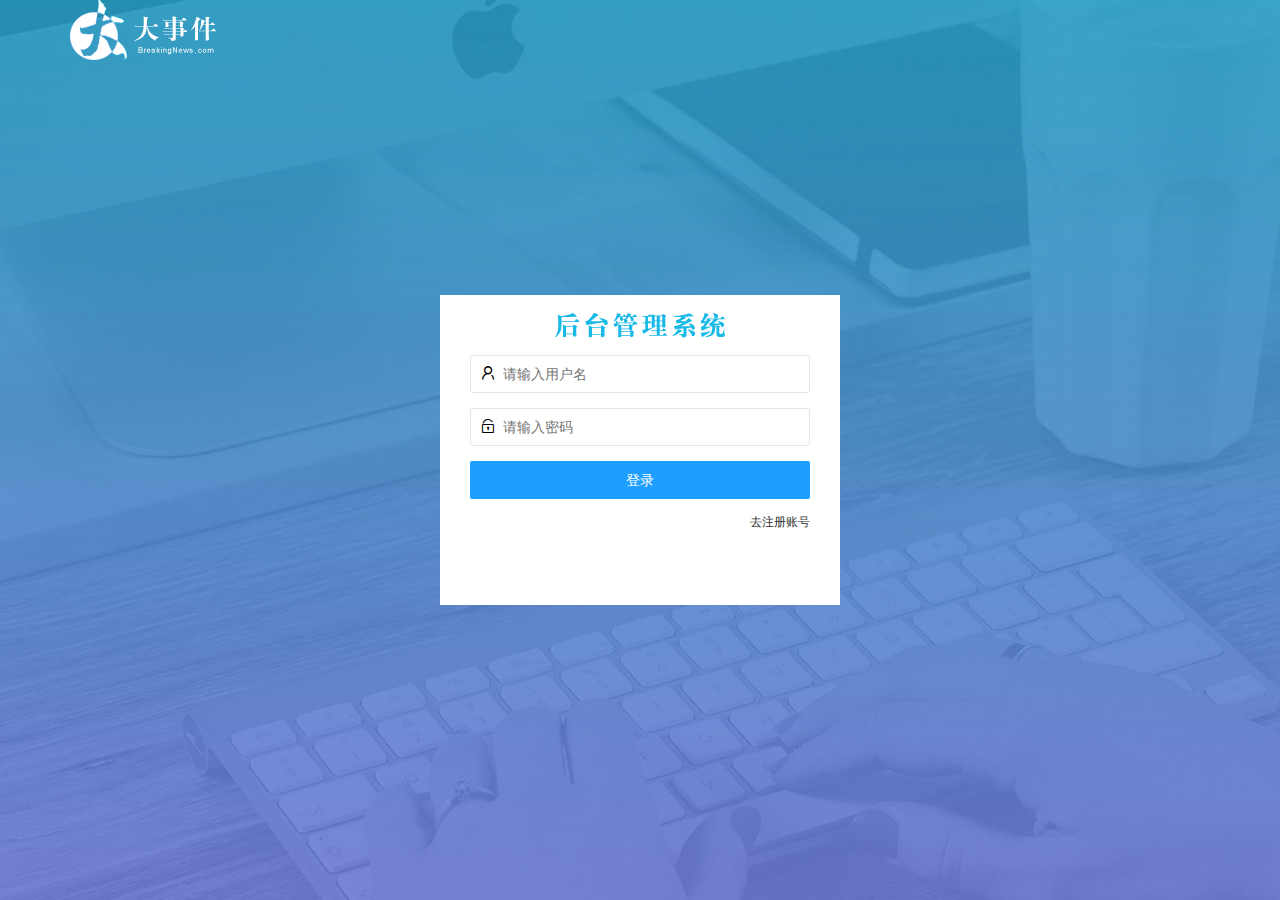
==== login.html @ 7cc97475 "初始化页面" ====
<!DOCTYPE html>
<html lang="en">

<head>
    <meta charset="UTF-8" />
    <meta name="viewport" content="width=device-width, initial-scale=1.0" />
    <title>大事件-登录/注册</title>
    <!-- 导入 LayUI 的样式 -->
    <link rel="stylesheet" href="/assets/lib/layui/css/layui.css" />
    <!-- 导入自己的样式表 -->
    <link rel="stylesheet" href="/assets/css/login.css" />
</head>

<body>
    <!-- 头部的 Logo 区域 -->
    <div class="layui-main">
        <img src="/assets/images/logo.png" alt="" />
    </div>

    <!-- 登录注册区域 -->
    <div class="loginAndRegBox">
        <div class="title-box"></div>
        <!-- 登录的div -->
        <div class="login-box">
            <!-- 登录的表单 -->
            <form class="layui-form" id="form_login">
                <!-- 用户名 -->
                <div class="layui-form-item">
                    <i class="layui-icon layui-icon-username"></i>
                    <input type="text" name="username" required lay-verify="required" placeholder="请输入用户名"
                        autocomplete="off" class="layui-input" />
                </div>
                <!-- 密码 -->
                <div class="layui-form-item">
                    <i class="layui-icon layui-icon-password"></i>
                    <input type="password" name="password" required lay-verify="required|pwd" placeholder="请输入密码"
                        autocomplete="off" class="layui-input" />
                </div>
                <!-- 登录按钮 -->
                <div class="layui-form-item">
                    <!-- 注意：表单提交按钮和普通按钮的区别，就是 lay-submit 属性 -->
                    <button class="layui-btn layui-btn-fluid layui-btn-normal" lay-submit>登录</button>
                </div>
                <div class="layui-form-item links">
                    <a href="javascript:;" id="link_reg">去注册账号</a>
                </div>
            </form>
        </div>
        <!-- 注册的div -->
        <div class="reg-box">
            <!-- 注册的表单 -->
            <form class="layui-form" id="form_reg">
                <!-- 用户名 -->
                <div class="layui-form-item">
                    <i class="layui-icon layui-icon-username"></i>
                    <input type="text" name="username" required lay-verify="required" placeholder="请输入用户名"
                        autocomplete="off" class="layui-input" />
                </div>
                <!-- 密码 -->
                <div class="layui-form-item">
                    <i class="layui-icon layui-icon-password"></i>
                    <input type="password" name="password" required lay-verify="required|pwd" placeholder="请输入密码"
                        autocomplete="off" class="layui-input" />
                </div>
                <!-- 密码确认框 -->
                <div class="layui-form-item">
                    <i class="layui-icon layui-icon-password"></i>
                    <input type="password" name="repassword" required lay-verify="required|pwd|repwd"
                        placeholder="再次确认密码" autocomplete="off" class="layui-input" />
                </div>
                <!-- 注册按钮 -->
                <div class="layui-form-item">
                    <!-- 注意：表单提交按钮和普通按钮的区别，就是 lay-submit 属性 -->
                    <button class="layui-btn layui-btn-fluid layui-btn-normal" lay-submit>注册</button>
                </div>
                <div class="layui-form-item links">
                    <a href="javascript:;" id="link_login">去登录</a>
                </div>
            </form>
        </div>
    </div>

    <!-- 导入 Layui 的JS文件 -->
    <script src="/assets/lib/layui/layui.all.js"></script>
    <!-- 导入 JQuery -->
    <script src="/assets/lib/jquery.js"></script>
    <!-- 导入自己封装的 baseAPI.js -->
    <script src="/assets/js/baseAPI.js"></script>
    <!-- 导入自己的 JavaScript 脚本 -->
    <script src="/assets/js/login.js"></script>
</body>

</html>
---- assets/lib/layui/css/layui.css ----
/** layui-v2.5.5 MIT License By https://www.layui.com */
 .layui-inline,img{display:inline-block;vertical-align:middle}h1,h2,h3,h4,h5,h6{font-weight:400}.layui-edge,.layui-header,.layui-inline,.layui-main{position:relative}.layui-body,.layui-edge,.layui-elip{overflow:hidden}.layui-btn,.layui-edge,.layui-inline,img{vertical-align:middle}.layui-btn,.layui-disabled,.layui-icon,.layui-unselect{-moz-user-select:none;-webkit-user-select:none;-ms-user-select:none}.layui-elip,.layui-form-checkbox span,.layui-form-pane .layui-form-label{text-overflow:ellipsis;white-space:nowrap}.layui-breadcrumb,.layui-tree-btnGroup{visibility:hidden}blockquote,body,button,dd,div,dl,dt,form,h1,h2,h3,h4,h5,h6,input,li,ol,p,pre,td,textarea,th,ul{margin:0;padding:0;-webkit-tap-highlight-color:rgba(0,0,0,0)}a:active,a:hover{outline:0}img{border:none}li{list-style:none}table{border-collapse:collapse;border-spacing:0}h4,h5,h6{font-size:100%}button,input,optgroup,option,select,textarea{font-family:inherit;font-size:inherit;font-style:inherit;font-weight:inherit;outline:0}pre{white-space:pre-wrap;white-space:-moz-pre-wrap;white-space:-pre-wrap;white-space:-o-pre-wrap;word-wrap:break-word}body{line-height:24px;font:14px Helvetica Neue,Helvetica,PingFang SC,Tahoma,Arial,sans-serif}hr{height:1px;margin:10px 0;border:0;clear:both}a{color:#333;text-decoration:none}a:hover{color:#777}a cite{font-style:normal;*cursor:pointer}.layui-border-box,.layui-border-box *{box-sizing:border-box}.layui-box,.layui-box *{box-sizing:content-box}.layui-clear{clear:both;*zoom:1}.layui-clear:after{content:'\20';clear:both;*zoom:1;display:block;height:0}.layui-inline{*display:inline;*zoom:1}.layui-edge{display:inline-block;width:0;height:0;border-width:6px;border-style:dashed;border-color:transparent}.layui-edge-top{top:-4px;border-bottom-color:#999;border-bottom-style:solid}.layui-edge-right{border-left-color:#999;border-left-style:solid}.layui-edge-bottom{top:2px;border-top-color:#999;border-top-style:solid}.layui-edge-left{border-right-color:#999;border-right-style:solid}.layui-disabled,.layui-disabled:hover{color:#d2d2d2!important;cursor:not-allowed!important}.layui-circle{border-radius:100%}.layui-show{display:block!important}.layui-hide{display:none!important}@font-face{font-family:layui-icon;src:url(../font/iconfont.eot?v=250);src:url(../font/iconfont.eot?v=250#iefix) format('embedded-opentype'),url(../font/iconfont.woff2?v=250) format('woff2'),url(../font/iconfont.woff?v=250) format('woff'),url(../font/iconfont.ttf?v=250) format('truetype'),url(../font/iconfont.svg?v=250#layui-icon) format('svg')}.layui-icon{font-family:layui-icon!important;font-size:16px;font-style:normal;-webkit-font-smoothing:antialiased;-moz-osx-font-smoothing:grayscale}.layui-icon-reply-fill:before{content:"\e611"}.layui-icon-set-fill:before{content:"\e614"}.layui-icon-menu-fill:before{content:"\e60f"}.layui-icon-search:before{content:"\e615"}.layui-icon-share:before{content:"\e641"}.layui-icon-set-sm:before{content:"\e620"}.layui-icon-engine:before{content:"\e628"}.layui-icon-close:before{content:"\1006"}.layui-icon-close-fill:before{content:"\1007"}.layui-icon-chart-screen:before{content:"\e629"}.layui-icon-star:before{content:"\e600"}.layui-icon-circle-dot:before{content:"\e617"}.layui-icon-chat:before{content:"\e606"}.layui-icon-release:before{content:"\e609"}.layui-icon-list:before{content:"\e60a"}.layui-icon-chart:before{content:"\e62c"}.layui-icon-ok-circle:before{content:"\1005"}.layui-icon-layim-theme:before{content:"\e61b"}.layui-icon-table:before{content:"\e62d"}.layui-icon-right:before{content:"\e602"}.layui-icon-left:before{content:"\e603"}.layui-icon-cart-simple:before{content:"\e698"}.layui-icon-face-cry:before{content:"\e69c"}.layui-icon-face-smile:before{content:"\e6af"}.layui-icon-survey:before{content:"\e6b2"}.layui-icon-tree:before{content:"\e62e"}.layui-icon-upload-circle:before{content:"\e62f"}.layui-icon-add-circle:before{content:"\e61f"}.layui-icon-download-circle:before{content:"\e601"}.layui-icon-templeate-1:before{content:"\e630"}.layui-icon-util:before{content:"\e631"}.layui-icon-face-surprised:before{content:"\e664"}.layui-icon-edit:before{content:"\e642"}.layui-icon-speaker:before{content:"\e645"}.layui-icon-down:before{content:"\e61a"}.layui-icon-file:before{content:"\e621"}.layui-icon-layouts:before{content:"\e632"}.layui-icon-rate-half:before{content:"\e6c9"}.layui-icon-add-circle-fine:before{content:"\e608"}.layui-icon-prev-circle:before{content:"\e633"}.layui-icon-read:before{content:"\e705"}.layui-icon-404:before{content:"\e61c"}.layui-icon-carousel:before{content:"\e634"}.layui-icon-help:before{content:"\e607"}.layui-icon-code-circle:before{content:"\e635"}.layui-icon-water:before{content:"\e636"}.layui-icon-username:before{content:"\e66f"}.layui-icon-find-fill:before{content:"\e670"}.layui-icon-about:before{content:"\e60b"}.layui-icon-location:before{content:"\e715"}.layui-icon-up:before{content:"\e619"}.layui-icon-pause:before{content:"\e651"}.layui-icon-date:before{content:"\e637"}.layui-icon-layim-uploadfile:before{content:"\e61d"}.layui-icon-delete:before{content:"\e640"}.layui-icon-play:before{content:"\e652"}.layui-icon-top:before{content:"\e604"}.layui-icon-friends:before{content:"\e612"}.layui-icon-refresh-3:before{content:"\e9aa"}.layui-icon-ok:before{content:"\e605"}.layui-icon-layer:before{content:"\e638"}.layui-icon-face-smile-fine:before{content:"\e60c"}.layui-icon-dollar:before{content:"\e659"}.layui-icon-group:before{content:"\e613"}.layui-icon-layim-download:before{content:"\e61e"}.layui-icon-picture-fine:before{content:"\e60d"}.layui-icon-link:before{content:"\e64c"}.layui-icon-diamond:before{content:"\e735"}.layui-icon-log:before{content:"\e60e"}.layui-icon-rate-solid:before{content:"\e67a"}.layui-icon-fonts-del:before{content:"\e64f"}.layui-icon-unlink:before{content:"\e64d"}.layui-icon-fonts-clear:before{content:"\e639"}.layui-icon-triangle-r:before{content:"\e623"}.layui-icon-circle:before{content:"\e63f"}.layui-icon-radio:before{content:"\e643"}.layui-icon-align-center:before{content:"\e647"}.layui-icon-align-right:before{content:"\e648"}.layui-icon-align-left:before{content:"\e649"}.layui-icon-loading-1:before{content:"\e63e"}.layui-icon-return:before{content:"\e65c"}.layui-icon-fonts-strong:before{content:"\e62b"}.layui-icon-upload:before{content:"\e67c"}.layui-icon-dialogue:before{content:"\e63a"}.layui-icon-video:before{content:"\e6ed"}.layui-icon-headset:before{content:"\e6fc"}.layui-icon-cellphone-fine:before{content:"\e63b"}.layui-icon-add-1:before{content:"\e654"}.layui-icon-face-smile-b:before{content:"\e650"}.layui-icon-fonts-html:before{content:"\e64b"}.layui-icon-form:before{content:"\e63c"}.layui-icon-cart:before{content:"\e657"}.layui-icon-camera-fill:before{content:"\e65d"}.layui-icon-tabs:before{content:"\e62a"}.layui-icon-fonts-code:before{content:"\e64e"}.layui-icon-fire:before{content:"\e756"}.layui-icon-set:before{content:"\e716"}.layui-icon-fonts-u:before{content:"\e646"}.layui-icon-triangle-d:before{content:"\e625"}.layui-icon-tips:before{content:"\e702"}.layui-icon-picture:before{content:"\e64a"}.layui-icon-more-vertical:before{content:"\e671"}.layui-icon-flag:before{content:"\e66c"}.layui-icon-loading:before{content:"\e63d"}.layui-icon-fonts-i:before{content:"\e644"}.layui-icon-refresh-1:before{content:"\e666"}.layui-icon-rmb:before{content:"\e65e"}.layui-icon-home:before{content:"\e68e"}.layui-icon-user:before{content:"\e770"}.layui-icon-notice:before{content:"\e667"}.layui-icon-login-weibo:before{content:"\e675"}.layui-icon-voice:before{content:"\e688"}.layui-icon-upload-drag:before{content:"\e681"}.layui-icon-login-qq:before{content:"\e676"}.layui-icon-snowflake:before{content:"\e6b1"}.layui-icon-file-b:before{content:"\e655"}.layui-icon-template:before{content:"\e663"}.layui-icon-auz:before{content:"\e672"}.layui-icon-console:before{content:"\e665"}.layui-icon-app:before{content:"\e653"}.layui-icon-prev:before{content:"\e65a"}.layui-icon-website:before{content:"\e7ae"}.layui-icon-next:before{content:"\e65b"}.layui-icon-component:before{content:"\e857"}.layui-icon-more:before{content:"\e65f"}.layui-icon-login-wechat:before{content:"\e677"}.layui-icon-shrink-right:before{content:"\e668"}.layui-icon-spread-left:before{content:"\e66b"}.layui-icon-camera:before{content:"\e660"}.layui-icon-note:before{content:"\e66e"}.layui-icon-refresh:before{content:"\e669"}.layui-icon-female:before{content:"\e661"}.layui-icon-male:before{content:"\e662"}.layui-icon-password:before{content:"\e673"}.layui-icon-senior:before{content:"\e674"}.layui-icon-theme:before{content:"\e66a"}.layui-icon-tread:before{content:"\e6c5"}.layui-icon-praise:before{content:"\e6c6"}.layui-icon-star-fill:before{content:"\e658"}.layui-icon-rate:before{content:"\e67b"}.layui-icon-template-1:before{content:"\e656"}.layui-icon-vercode:before{content:"\e679"}.layui-icon-cellphone:before{content:"\e678"}.layui-icon-screen-full:before{content:"\e622"}.layui-icon-screen-restore:before{content:"\e758"}.layui-icon-cols:before{content:"\e610"}.layui-icon-export:before{content:"\e67d"}.layui-icon-print:before{content:"\e66d"}.layui-icon-slider:before{content:"\e714"}.layui-icon-addition:before{content:"\e624"}.layui-icon-subtraction:before{content:"\e67e"}.layui-icon-service:before{content:"\e626"}.layui-icon-transfer:before{content:"\e691"}.layui-main{width:1140px;margin:0 auto}.layui-header{z-index:1000;height:60px}.layui-header a:hover{transition:all .5s;-webkit-transition:all .5s}.layui-side{position:fixed;left:0;top:0;bottom:0;z-index:999;width:200px;overflow-x:hidden}.layui-side-scroll{position:relative;width:220px;height:100%;overflow-x:hidden}.layui-body{position:absolute;left:200px;right:0;top:0;bottom:0;z-index:998;width:auto;overflow-y:auto;box-sizing:border-box}.layui-layout-body{overflow:hidden}.layui-layout-admin .layui-header{background-color:#23262E}.layui-layout-admin .layui-side{top:60px;width:200px;overflow-x:hidden}.layui-layout-admin .layui-body{position:fixed;top:60px;bottom:44px}.layui-layout-admin .layui-main{width:auto;margin:0 15px}.layui-layout-admin .layui-footer{position:fixed;left:200px;right:0;bottom:0;height:44px;line-height:44px;padding:0 15px;background-color:#eee}.layui-layout-admin .layui-logo{position:absolute;left:0;top:0;width:200px;height:100%;line-height:60px;text-align:center;color:#009688;font-size:16px}.layui-layout-admin .layui-header .layui-nav{background:0 0}.layui-layout-left{position:absolute!important;left:200px;top:0}.layui-layout-right{position:absolute!important;right:0;top:0}.layui-container{position:relative;margin:0 auto;padding:0 15px;box-sizing:border-box}.layui-fluid{position:relative;margin:0 auto;padding:0 15px}.layui-row:after,.layui-row:before{content:'';display:block;clear:both}.layui-col-lg1,.layui-col-lg10,.layui-col-lg11,.layui-col-lg12,.layui-col-lg2,.layui-col-lg3,.layui-col-lg4,.layui-col-lg5,.layui-col-lg6,.layui-col-lg7,.layui-col-lg8,.layui-col-lg9,.layui-col-md1,.layui-col-md10,.layui-col-md11,.layui-col-md12,.layui-col-md2,.layui-col-md3,.layui-col-md4,.layui-col-md5,.layui-col-md6,.layui-col-md7,.layui-col-md8,.layui-col-md9,.layui-col-sm1,.layui-col-sm10,.layui-col-sm11,.layui-col-sm12,.layui-col-sm2,.layui-col-sm3,.layui-col-sm4,.layui-col-sm5,.layui-col-sm6,.layui-col-sm7,.layui-col-sm8,.layui-col-sm9,.layui-col-xs1,.layui-col-xs10,.layui-col-xs11,.layui-col-xs12,.layui-col-xs2,.layui-col-xs3,.layui-col-xs4,.layui-col-xs5,.layui-col-xs6,.layui-col-xs7,.layui-col-xs8,.layui-col-xs9{position:relative;display:block;box-sizing:border-box}.layui-col-xs1,.layui-col-xs10,.layui-col-xs11,.layui-col-xs12,.layui-col-xs2,.layui-col-xs3,.layui-col-xs4,.layui-col-xs5,.layui-col-xs6,.layui-col-xs7,.layui-col-xs8,.layui-col-xs9{float:left}.layui-col-xs1{width:8.33333333%}.layui-col-xs2{width:16.66666667%}.layui-col-xs3{width:25%}.layui-col-xs4{width:33.33333333%}.layui-col-xs5{width:41.66666667%}.layui-col-xs6{width:50%}.layui-col-xs7{width:58.33333333%}.layui-col-xs8{width:66.66666667%}.layui-col-xs9{width:75%}.layui-col-xs10{width:83.33333333%}.layui-col-xs11{width:91.66666667%}.layui-col-xs12{width:100%}.layui-col-xs-offset1{margin-left:8.33333333%}.layui-col-xs-offset2{margin-left:16.66666667%}.layui-col-xs-offset3{margin-left:25%}.layui-col-xs-offset4{margin-left:33.33333333%}.layui-col-xs-offset5{margin-left:41.66666667%}.layui-col-xs-offset6{margin-left:50%}.layui-col-xs-offset7{margin-left:58.33333333%}.layui-col-xs-offset8{margin-left:66.66666667%}.layui-col-xs-offset9{margin-left:75%}.layui-col-xs-offset10{margin-left:83.33333333%}.layui-col-xs-offset11{margin-left:91.66666667%}.layui-col-xs-offset12{margin-left:100%}@media screen and (max-width:768px){.layui-hide-xs{display:none!important}.layui-show-xs-block{display:block!important}.layui-show-xs-inline{display:inline!important}.layui-show-xs-inline-block{display:inline-block!important}}@media screen and (min-width:768px){.layui-container{width:750px}.layui-hide-sm{display:none!important}.layui-show-sm-block{display:block!important}.layui-show-sm-inline{display:inline!important}.layui-show-sm-inline-block{display:inline-block!important}.layui-col-sm1,.layui-col-sm10,.layui-col-sm11,.layui-col-sm12,.layui-col-sm2,.layui-col-sm3,.layui-col-sm4,.layui-col-sm5,.layui-col-sm6,.layui-col-sm7,.layui-col-sm8,.layui-col-sm9{float:left}.layui-col-sm1{width:8.33333333%}.layui-col-sm2{width:16.66666667%}.layui-col-sm3{width:25%}.layui-col-sm4{width:33.33333333%}.layui-col-sm5{width:41.66666667%}.layui-col-sm6{width:50%}.layui-col-sm7{width:58.33333333%}.layui-col-sm8{width:66.66666667%}.layui-col-sm9{width:75%}.layui-col-sm10{width:83.33333333%}.layui-col-sm11{width:91.66666667%}.layui-col-sm12{width:100%}.layui-col-sm-offset1{margin-left:8.33333333%}.layui-col-sm-offset2{margin-left:16.66666667%}.layui-col-sm-offset3{margin-left:25%}.layui-col-sm-offset4{margin-left:33.33333333%}.layui-col-sm-offset5{margin-left:41.66666667%}.layui-col-sm-offset6{margin-left:50%}.layui-col-sm-offset7{margin-left:58.33333333%}.layui-col-sm-offset8{margin-left:66.66666667%}.layui-col-sm-offset9{margin-left:75%}.layui-col-sm-offset10{margin-left:83.33333333%}.layui-col-sm-offset11{margin-left:91.66666667%}.layui-col-sm-offset12{margin-left:100%}}@media screen and (min-width:992px){.layui-container{width:970px}.layui-hide-md{display:none!important}.layui-show-md-block{display:block!important}.layui-show-md-inline{display:inline!important}.layui-show-md-inline-block{display:inline-block!important}.layui-col-md1,.layui-col-md10,.layui-col-md11,.layui-col-md12,.layui-col-md2,.layui-col-md3,.layui-col-md4,.layui-col-md5,.layui-col-md6,.layui-col-md7,.layui-col-md8,.layui-col-md9{float:left}.layui-col-md1{width:8.33333333%}.layui-col-md2{width:16.66666667%}.layui-col-md3{width:25%}.layui-col-md4{width:33.33333333%}.layui-col-md5{width:41.66666667%}.layui-col-md6{width:50%}.layui-col-md7{width:58.33333333%}.layui-col-md8{width:66.66666667%}.layui-col-md9{width:75%}.layui-col-md10{width:83.33333333%}.layui-col-md11{width:91.66666667%}.layui-col-md12{width:100%}.layui-col-md-offset1{margin-left:8.33333333%}.layui-col-md-offset2{margin-left:16.66666667%}.layui-col-md-offset3{margin-left:25%}.layui-col-md-offset4{margin-left:33.33333333%}.layui-col-md-offset5{margin-left:41.66666667%}.layui-col-md-offset6{margin-left:50%}.layui-col-md-offset7{margin-left:58.33333333%}.layui-col-md-offset8{margin-left:66.66666667%}.layui-col-md-offset9{margin-left:75%}.layui-col-md-offset10{margin-left:83.33333333%}.layui-col-md-offset11{margin-left:91.66666667%}.layui-col-md-offset12{margin-left:100%}}@media screen and (min-width:1200px){.layui-container{width:1170px}.layui-hide-lg{display:none!important}.layui-show-lg-block{display:block!important}.layui-show-lg-inline{display:inline!important}.layui-show-lg-inline-block{display:inline-block!important}.layui-col-lg1,.layui-col-lg10,.layui-col-lg11,.layui-col-lg12,.layui-col-lg2,.layui-col-lg3,.layui-col-lg4,.layui-col-lg5,.layui-col-lg6,.layui-col-lg7,.layui-col-lg8,.layui-col-lg9{float:left}.layui-col-lg1{width:8.33333333%}.layui-col-lg2{width:16.66666667%}.layui-col-lg3{width:25%}.layui-col-lg4{width:33.33333333%}.layui-col-lg5{width:41.66666667%}.layui-col-lg6{width:50%}.layui-col-lg7{width:58.33333333%}.layui-col-lg8{width:66.66666667%}.layui-col-lg9{width:75%}.layui-col-lg10{width:83.33333333%}.layui-col-lg11{width:91.66666667%}.layui-col-lg12{width:100%}.layui-col-lg-offset1{margin-left:8.33333333%}.layui-col-lg-offset2{margin-left:16.66666667%}.layui-col-lg-offset3{margin-left:25%}.layui-col-lg-offset4{margin-left:33.33333333%}.layui-col-lg-offset5{margin-left:41.66666667%}.layui-col-lg-offset6{margin-left:50%}.layui-col-lg-offset7{margin-left:58.33333333%}.layui-col-lg-offset8{margin-left:66.66666667%}.layui-col-lg-offset9{margin-left:75%}.layui-col-lg-offset10{margin-left:83.33333333%}.layui-col-lg-offset11{margin-left:91.66666667%}.layui-col-lg-offset12{margin-left:100%}}.layui-col-space1{margin:-.5px}.layui-col-space1>*{padding:.5px}.layui-col-space3{margin:-1.5px}.layui-col-space3>*{padding:1.5px}.layui-col-space5{margin:-2.5px}.layui-col-space5>*{padding:2.5px}.layui-col-space8{margin:-3.5px}.layui-col-space8>*{padding:3.5px}.layui-col-space10{margin:-5px}.layui-col-space10>*{padding:5px}.layui-col-space12{margin:-6px}.layui-col-space12>*{padding:6px}.layui-col-space15{margin:-7.5px}.layui-col-space15>*{padding:7.5px}.layui-col-space18{margin:-9px}.layui-col-space18>*{padding:9px}.layui-col-space20{margin:-10px}.layui-col-space20>*{padding:10px}.layui-col-space22{margin:-11px}.layui-col-space22>*{padding:11px}.layui-col-space25{margin:-12.5px}.layui-col-space25>*{padding:12.5px}.layui-col-space30{margin:-15px}.layui-col-space30>*{padding:15px}.layui-btn,.layui-input,.layui-select,.layui-textarea,.layui-upload-button{outline:0;-webkit-appearance:none;transition:all .3s;-webkit-transition:all .3s;box-sizing:border-box}.layui-elem-quote{margin-bottom:10px;padding:15px;line-height:22px;border-left:5px solid #009688;border-radius:0 2px 2px 0;background-color:#f2f2f2}.layui-quote-nm{border-style:solid;border-width:1px 1px 1px 5px;background:0 0}.layui-elem-field{margin-bottom:10px;padding:0;border-width:1px;border-style:solid}.layui-elem-field legend{margin-left:20px;padding:0 10px;font-size:20px;font-weight:300}.layui-field-title{margin:10px 0 20px;border-width:1px 0 0}.layui-field-box{padding:10px 15px}.layui-field-title .layui-field-box{padding:10px 0}.layui-progress{position:relative;height:6px;border-radius:20px;background-color:#e2e2e2}.layui-progress-bar{position:absolute;left:0;top:0;width:0;max-width:100%;height:6px;border-radius:20px;text-align:right;background-color:#5FB878;transition:all .3s;-webkit-transition:all .3s}.layui-progress-big,.layui-progress-big .layui-progress-bar{height:18px;line-height:18px}.layui-progress-text{position:relative;top:-20px;line-height:18px;font-size:12px;color:#666}.layui-progress-big .layui-progress-text{position:static;padding:0 10px;color:#fff}.layui-collapse{border-width:1px;border-style:solid;border-radius:2px}.layui-colla-content,.layui-colla-item{border-top-width:1px;border-top-style:solid}.layui-colla-item:first-child{border-top:none}.layui-colla-title{position:relative;height:42px;line-height:42px;padding:0 15px 0 35px;color:#333;background-color:#f2f2f2;cursor:pointer;font-size:14px;overflow:hidden}.layui-colla-content{display:none;padding:10px 15px;line-height:22px;color:#666}.layui-colla-icon{position:absolute;left:15px;top:0;font-size:14px}.layui-card{margin-bottom:15px;border-radius:2px;background-color:#fff;box-shadow:0 1px 2px 0 rgba(0,0,0,.05)}.layui-card:last-child{margin-bottom:0}.layui-card-header{position:relative;height:42px;line-height:42px;padding:0 15px;border-bottom:1px solid #f6f6f6;color:#333;border-radius:2px 2px 0 0;font-size:14px}.layui-bg-black,.layui-bg-blue,.layui-bg-cyan,.layui-bg-green,.layui-bg-orange,.layui-bg-red{color:#fff!important}.layui-card-body{position:relative;padding:10px 15px;line-height:24px}.layui-card-body[pad15]{padding:15px}.layui-card-body[pad20]{padding:20px}.layui-card-body .layui-table{margin:5px 0}.layui-card .layui-tab{margin:0}.layui-panel-window{position:relative;padding:15px;border-radius:0;border-top:5px solid #E6E6E6;background-color:#fff}.layui-auxiliar-moving{position:fixed;left:0;right:0;top:0;bottom:0;width:100%;height:100%;background:0 0;z-index:9999999999}.layui-form-label,.layui-form-mid,.layui-form-select,.layui-input-block,.layui-input-inline,.layui-textarea{position:relative}.layui-bg-red{background-color:#FF5722!important}.layui-bg-orange{background-color:#FFB800!important}.layui-bg-green{background-color:#009688!important}.layui-bg-cyan{background-color:#2F4056!important}.layui-bg-blue{background-color:#1E9FFF!important}.layui-bg-black{background-color:#393D49!important}.layui-bg-gray{background-color:#eee!important;color:#666!important}.layui-badge-rim,.layui-colla-content,.layui-colla-item,.layui-collapse,.layui-elem-field,.layui-form-pane .layui-form-item[pane],.layui-form-pane .layui-form-label,.layui-input,.layui-layedit,.layui-layedit-tool,.layui-quote-nm,.layui-select,.layui-tab-bar,.layui-tab-card,.layui-tab-title,.layui-tab-title .layui-this:after,.layui-textarea{border-color:#e6e6e6}.layui-timeline-item:before,hr{background-color:#e6e6e6}.layui-text{line-height:22px;font-size:14px;color:#666}.layui-text h1,.layui-text h2,.layui-text h3{font-weight:500;color:#333}.layui-text h1{font-size:30px}.layui-text h2{font-size:24px}.layui-text h3{font-size:18px}.layui-text a:not(.layui-btn){color:#01AAED}.layui-text a:not(.layui-btn):hover{text-decoration:underline}.layui-text ul{padding:5px 0 5px 15px}.layui-text ul li{margin-top:5px;list-style-type:disc}.layui-text em,.layui-word-aux{color:#999!important;padding:0 5px!important}.layui-btn{display:inline-block;height:38px;line-height:38px;padding:0 18px;background-color:#009688;color:#fff;white-space:nowrap;text-align:center;font-size:14px;border:none;border-radius:2px;cursor:pointer}.layui-btn:hover{opacity:.8;filter:alpha(opacity=80);color:#fff}.layui-btn:active{opacity:1;filter:alpha(opacity=100)}.layui-btn+.layui-btn{margin-left:10px}.layui-btn-container{font-size:0}.layui-btn-container .layui-btn{margin-right:10px;margin-bottom:10px}.layui-btn-container .layui-btn+.layui-btn{margin-left:0}.layui-table .layui-btn-container .layui-btn{margin-bottom:9px}.layui-btn-radius{border-radius:100px}.layui-btn .layui-icon{margin-right:3px;font-size:18px;vertical-align:bottom;vertical-align:middle\9}.layui-btn-primary{border:1px solid #C9C9C9;background-color:#fff;color:#555}.layui-btn-primary:hover{border-color:#009688;color:#333}.layui-btn-normal{background-color:#1E9FFF}.layui-btn-warm{background-color:#FFB800}.layui-btn-danger{background-color:#FF5722}.layui-btn-checked{background-color:#5FB878}.layui-btn-disabled,.layui-btn-disabled:active,.layui-btn-disabled:hover{border:1px solid #e6e6e6;background-color:#FBFBFB;color:#C9C9C9;cursor:not-allowed;opacity:1}.layui-btn-lg{height:44px;line-height:44px;padding:0 25px;font-size:16px}.layui-btn-sm{height:30px;line-height:30px;padding:0 10px;font-size:12px}.layui-btn-sm i{font-size:16px!important}.layui-btn-xs{height:22px;line-height:22px;padding:0 5px;font-size:12px}.layui-btn-xs i{font-size:14px!important}.layui-btn-group{display:inline-block;vertical-align:middle;font-size:0}.layui-btn-group .layui-btn{margin-left:0!important;margin-right:0!important;border-left:1px solid rgba(255,255,255,.5);border-radius:0}.layui-btn-group .layui-btn-primary{border-left:none}.layui-btn-group .layui-btn-primary:hover{border-color:#C9C9C9;color:#009688}.layui-btn-group .layui-btn:first-child{border-left:none;border-radius:2px 0 0 2px}.layui-btn-group .layui-btn-primary:first-child{border-left:1px solid #c9c9c9}.layui-btn-group .layui-btn:last-child{border-radius:0 2px 2px 0}.layui-btn-group .layui-btn+.layui-btn{margin-left:0}.layui-btn-group+.layui-btn-group{margin-left:10px}.layui-btn-fluid{width:100%}.layui-input,.layui-select,.layui-textarea{height:38px;line-height:1.3;line-height:38px\9;border-width:1px;border-style:solid;background-color:#fff;border-radius:2px}.layui-input::-webkit-input-placeholder,.layui-select::-webkit-input-placeholder,.layui-textarea::-webkit-input-placeholder{line-height:1.3}.layui-input,.layui-textarea{display:block;width:100%;padding-left:10px}.layui-input:hover,.layui-textarea:hover{border-color:#D2D2D2!important}.layui-input:focus,.layui-textarea:focus{border-color:#C9C9C9!important}.layui-textarea{min-height:100px;height:auto;line-height:20px;padding:6px 10px;resize:vertical}.layui-select{padding:0 10px}.layui-form input[type=checkbox],.layui-form input[type=radio],.layui-form select{display:none}.layui-form [lay-ignore]{display:initial}.layui-form-item{margin-bottom:15px;clear:both;*zoom:1}.layui-form-item:after{content:'\20';clear:both;*zoom:1;display:block;height:0}.layui-form-label{float:left;display:block;padding:9px 15px;width:80px;font-weight:400;line-height:20px;text-align:right}.layui-form-label-col{display:block;float:none;padding:9px 0;line-height:20px;text-align:left}.layui-form-item .layui-inline{margin-bottom:5px;margin-right:10px}.layui-input-block{margin-left:110px;min-height:36px}.layui-input-inline{display:inline-block;vertical-align:middle}.layui-form-item .layui-input-inline{float:left;width:190px;margin-right:10px}.layui-form-text .layui-input-inline{width:auto}.layui-form-mid{float:left;display:block;padding:9px 0!important;line-height:20px;margin-right:10px}.layui-form-danger+.layui-form-select .layui-input,.layui-form-danger:focus{border-color:#FF5722!important}.layui-form-select .layui-input{padding-right:30px;cursor:pointer}.layui-form-select .layui-edge{position:absolute;right:10px;top:50%;margin-top:-3px;cursor:pointer;border-width:6px;border-top-color:#c2c2c2;border-top-style:solid;transition:all .3s;-webkit-transition:all .3s}.layui-form-select dl{display:none;position:absolute;left:0;top:42px;padding:5px 0;z-index:899;min-width:100%;border:1px solid #d2d2d2;max-height:300px;overflow-y:auto;background-color:#fff;border-radius:2px;box-shadow:0 2px 4px rgba(0,0,0,.12);box-sizing:border-box}.layui-form-select dl dd,.layui-form-select dl dt{padding:0 10px;line-height:36px;white-space:nowrap;overflow:hidden;text-overflow:ellipsis}.layui-form-select dl dt{font-size:12px;color:#999}.layui-form-select dl dd{cursor:pointer}.layui-form-select dl dd:hover{background-color:#f2f2f2;-webkit-transition:.5s all;transition:.5s all}.layui-form-select .layui-select-group dd{padding-left:20px}.layui-form-select dl dd.layui-select-tips{padding-left:10px!important;color:#999}.layui-form-select dl dd.layui-this{background-color:#5FB878;color:#fff}.layui-form-checkbox,.layui-form-select dl dd.layui-disabled{background-color:#fff}.layui-form-selected dl{display:block}.layui-form-checkbox,.layui-form-checkbox *,.layui-form-switch{display:inline-block;vertical-align:middle}.layui-form-selected .layui-edge{margin-top:-9px;-webkit-transform:rotate(180deg);transform:rotate(180deg);margin-top:-3px\9}:root .layui-form-selected .layui-edge{margin-top:-9px\0/IE9}.layui-form-selectup dl{top:auto;bottom:42px}.layui-select-none{margin:5px 0;text-align:center;color:#999}.layui-select-disabled .layui-disabled{border-color:#eee!important}.layui-select-disabled .layui-edge{border-top-color:#d2d2d2}.layui-form-checkbox{position:relative;height:30px;line-height:30px;margin-right:10px;padding-right:30px;cursor:pointer;font-size:0;-webkit-transition:.1s linear;transition:.1s linear;box-sizing:border-box}.layui-form-checkbox span{padding:0 10px;height:100%;font-size:14px;border-radius:2px 0 0 2px;background-color:#d2d2d2;color:#fff;overflow:hidden}.layui-form-checkbox:hover span{background-color:#c2c2c2}.layui-form-checkbox i{position:absolute;right:0;top:0;width:30px;height:28px;border:1px solid #d2d2d2;border-left:none;border-radius:0 2px 2px 0;color:#fff;font-size:20px;text-align:center}.layui-form-checkbox:hover i{border-color:#c2c2c2;color:#c2c2c2}.layui-form-checked,.layui-form-checked:hover{border-color:#5FB878}.layui-form-checked span,.layui-form-checked:hover span{background-color:#5FB878}.layui-form-checked i,.layui-form-checked:hover i{color:#5FB878}.layui-form-item .layui-form-checkbox{margin-top:4px}.layui-form-checkbox[lay-skin=primary]{height:auto!important;line-height:normal!important;min-width:18px;min-height:18px;border:none!important;margin-right:0;padding-left:28px;padding-right:0;background:0 0}.layui-form-checkbox[lay-skin=primary] span{padding-left:0;padding-right:15px;line-height:18px;background:0 0;color:#666}.layui-form-checkbox[lay-skin=primary] i{right:auto;left:0;width:16px;height:16px;line-height:16px;border:1px solid #d2d2d2;font-size:12px;border-radius:2px;background-color:#fff;-webkit-transition:.1s linear;transition:.1s linear}.layui-form-checkbox[lay-skin=primary]:hover i{border-color:#5FB878;color:#fff}.layui-form-checked[lay-skin=primary] i{border-color:#5FB878!important;background-color:#5FB878;color:#fff}.layui-checkbox-disbaled[lay-skin=primary] span{background:0 0!important;color:#c2c2c2}.layui-checkbox-disbaled[lay-skin=primary]:hover i{border-color:#d2d2d2}.layui-form-item .layui-form-checkbox[lay-skin=primary]{margin-top:10px}.layui-form-switch{position:relative;height:22px;line-height:22px;min-width:35px;padding:0 5px;margin-top:8px;border:1px solid #d2d2d2;border-radius:20px;cursor:pointer;background-color:#fff;-webkit-transition:.1s linear;transition:.1s linear}.layui-form-switch i{position:absolute;left:5px;top:3px;width:16px;height:16px;border-radius:20px;background-color:#d2d2d2;-webkit-transition:.1s linear;transition:.1s linear}.layui-form-switch em{position:relative;top:0;width:25px;margin-left:21px;padding:0!important;text-align:center!important;color:#999!important;font-style:normal!important;font-size:12px}.layui-form-onswitch{border-color:#5FB878;background-color:#5FB878}.layui-checkbox-disbaled,.layui-checkbox-disbaled i{border-color:#e2e2e2!important}.layui-form-onswitch i{left:100%;margin-left:-21px;background-color:#fff}.layui-form-onswitch em{margin-left:5px;margin-right:21px;color:#fff!important}.layui-checkbox-disbaled span{background-color:#e2e2e2!important}.layui-checkbox-disbaled:hover i{color:#fff!important}[lay-radio]{display:none}.layui-form-radio,.layui-form-radio *{display:inline-block;vertical-align:middle}.layui-form-radio{line-height:28px;margin:6px 10px 0 0;padding-right:10px;cursor:pointer;font-size:0}.layui-form-radio *{font-size:14px}.layui-form-radio>i{margin-right:8px;font-size:22px;color:#c2c2c2}.layui-form-radio>i:hover,.layui-form-radioed>i{color:#5FB878}.layui-radio-disbaled>i{color:#e2e2e2!important}.layui-form-pane .layui-form-label{width:110px;padding:8px 15px;height:38px;line-height:20px;border-width:1px;border-style:solid;border-radius:2px 0 0 2px;text-align:center;background-color:#FBFBFB;overflow:hidden;box-sizing:border-box}.layui-form-pane .layui-input-inline{margin-left:-1px}.layui-form-pane .layui-input-block{margin-left:110px;left:-1px}.layui-form-pane .layui-input{border-radius:0 2px 2px 0}.layui-form-pane .layui-form-text .layui-form-label{float:none;width:100%;border-radius:2px;box-sizing:border-box;text-align:left}.layui-form-pane .layui-form-text .layui-input-inline{display:block;margin:0;top:-1px;clear:both}.layui-form-pane .layui-form-text .layui-input-block{margin:0;left:0;top:-1px}.layui-form-pane .layui-form-text .layui-textarea{min-height:100px;border-radius:0 0 2px 2px}.layui-form-pane .layui-form-checkbox{margin:4px 0 4px 10px}.layui-form-pane .layui-form-radio,.layui-form-pane .layui-form-switch{margin-top:6px;margin-left:10px}.layui-form-pane .layui-form-item[pane]{position:relative;border-width:1px;border-style:solid}.layui-form-pane .layui-form-item[pane] .layui-form-label{position:absolute;left:0;top:0;height:100%;border-width:0 1px 0 0}.layui-form-pane .layui-form-item[pane] .layui-input-inline{margin-left:110px}@media screen and (max-width:450px){.layui-form-item .layui-form-label{text-overflow:ellipsis;overflow:hidden;white-space:nowrap}.layui-form-item .layui-inline{display:block;margin-right:0;margin-bottom:20px;clear:both}.layui-form-item .layui-inline:after{content:'\20';clear:both;display:block;height:0}.layui-form-item .layui-input-inline{display:block;float:none;left:-3px;width:auto;margin:0 0 10px 112px}.layui-form-item .layui-input-inline+.layui-form-mid{margin-left:110px;top:-5px;padding:0}.layui-form-item .layui-form-checkbox{margin-right:5px;margin-bottom:5px}}.layui-layedit{border-width:1px;border-style:solid;border-radius:2px}.layui-layedit-tool{padding:3px 5px;border-bottom-width:1px;border-bottom-style:solid;font-size:0}.layedit-tool-fixed{position:fixed;top:0;border-top:1px solid #e2e2e2}.layui-layedit-tool .layedit-tool-mid,.layui-layedit-tool .layui-icon{display:inline-block;vertical-align:middle;text-align:center;font-size:14px}.layui-layedit-tool .layui-icon{position:relative;width:32px;height:30px;line-height:30px;margin:3px 5px;color:#777;cursor:pointer;border-radius:2px}.layui-layedit-tool .layui-icon:hover{color:#393D49}.layui-layedit-tool .layui-icon:active{color:#000}.layui-layedit-tool .layedit-tool-active{background-color:#e2e2e2;color:#000}.layui-layedit-tool .layui-disabled,.layui-layedit-tool .layui-disabled:hover{color:#d2d2d2;cursor:not-allowed}.layui-layedit-tool .layedit-tool-mid{width:1px;height:18px;margin:0 10px;background-color:#d2d2d2}.layedit-tool-html{width:50px!important;font-size:30px!important}.layedit-tool-b,.layedit-tool-code,.layedit-tool-help{font-size:16px!important}.layedit-tool-d,.layedit-tool-face,.layedit-tool-image,.layedit-tool-unlink{font-size:18px!important}.layedit-tool-image input{position:absolute;font-size:0;left:0;top:0;width:100%;height:100%;opacity:.01;filter:Alpha(opacity=1);cursor:pointer}.layui-layedit-iframe iframe{display:block;width:100%}#LAY_layedit_code{overflow:hidden}.layui-laypage{display:inline-block;*display:inline;*zoom:1;vertical-align:middle;margin:10px 0;font-size:0}.layui-laypage>a:first-child,.layui-laypage>a:first-child em{border-radius:2px 0 0 2px}.layui-laypage>a:last-child,.layui-laypage>a:last-child em{border-radius:0 2px 2px 0}.layui-laypage>:first-child{margin-left:0!important}.layui-laypage>:last-child{margin-right:0!important}.layui-laypage a,.layui-laypage button,.layui-laypage input,.layui-laypage select,.layui-laypage span{border:1px solid #e2e2e2}.layui-laypage a,.layui-laypage span{display:inline-block;*display:inline;*zoom:1;vertical-align:middle;padding:0 15px;height:28px;line-height:28px;margin:0 -1px 5px 0;background-color:#fff;color:#333;font-size:12px}.layui-flow-more a *,.layui-laypage input,.layui-table-view select[lay-ignore]{display:inline-block}.layui-laypage a:hover{color:#009688}.layui-laypage em{font-style:normal}.layui-laypage .layui-laypage-spr{color:#999;font-weight:700}.layui-laypage a{text-decoration:none}.layui-laypage .layui-laypage-curr{position:relative}.layui-laypage .layui-laypage-curr em{position:relative;color:#fff}.layui-laypage .layui-laypage-curr .layui-laypage-em{position:absolute;left:-1px;top:-1px;padding:1px;width:100%;height:100%;background-color:#009688}.layui-laypage-em{border-radius:2px}.layui-laypage-next em,.layui-laypage-prev em{font-family:Sim sun;font-size:16px}.layui-laypage .layui-laypage-count,.layui-laypage .layui-laypage-limits,.layui-laypage .layui-laypage-refresh,.layui-laypage .layui-laypage-skip{margin-left:10px;margin-right:10px;padding:0;border:none}.layui-laypage .layui-laypage-limits,.layui-laypage .layui-laypage-refresh{vertical-align:top}.layui-laypage .layui-laypage-refresh i{font-size:18px;cursor:pointer}.layui-laypage select{height:22px;padding:3px;border-radius:2px;cursor:pointer}.layui-laypage .layui-laypage-skip{height:30px;line-height:30px;color:#999}.layui-laypage button,.layui-laypage input{height:30px;line-height:30px;border-radius:2px;vertical-align:top;background-color:#fff;box-sizing:border-box}.layui-laypage input{width:40px;margin:0 10px;padding:0 3px;text-align:center}.layui-laypage input:focus,.layui-laypage select:focus{border-color:#009688!important}.layui-laypage button{margin-left:10px;padding:0 10px;cursor:pointer}.layui-table,.layui-table-view{margin:10px 0}.layui-flow-more{margin:10px 0;text-align:center;color:#999;font-size:14px}.layui-flow-more a{height:32px;line-height:32px}.layui-flow-more a *{vertical-align:top}.layui-flow-more a cite{padding:0 20px;border-radius:3px;background-color:#eee;color:#333;font-style:normal}.layui-flow-more a cite:hover{opacity:.8}.layui-flow-more a i{font-size:30px;color:#737383}.layui-table{width:100%;background-color:#fff;color:#666}.layui-table tr{transition:all .3s;-webkit-transition:all .3s}.layui-table th{text-align:left;font-weight:400}.layui-table tbody tr:hover,.layui-table thead tr,.layui-table-click,.layui-table-header,.layui-table-hover,.layui-table-mend,.layui-table-patch,.layui-table-tool,.layui-table-total,.layui-table-total tr,.layui-table[lay-even] tr:nth-child(even){background-color:#f2f2f2}.layui-table td,.layui-table th,.layui-table-col-set,.layui-table-fixed-r,.layui-table-grid-down,.layui-table-header,.layui-table-page,.layui-table-tips-main,.layui-table-tool,.layui-table-total,.layui-table-view,.layui-table[lay-skin=line],.layui-table[lay-skin=row]{border-width:1px;border-style:solid;border-color:#e6e6e6}.layui-table td,.layui-table th{position:relative;padding:9px 15px;min-height:20px;line-height:20px;font-size:14px}.layui-table[lay-skin=line] td,.layui-table[lay-skin=line] th{border-width:0 0 1px}.layui-table[lay-skin=row] td,.layui-table[lay-skin=row] th{border-width:0 1px 0 0}.layui-table[lay-skin=nob] td,.layui-table[lay-skin=nob] th{border:none}.layui-table img{max-width:100px}.layui-table[lay-size=lg] td,.layui-table[lay-size=lg] th{padding:15px 30px}.layui-table-view .layui-table[lay-size=lg] .layui-table-cell{height:40px;line-height:40px}.layui-table[lay-size=sm] td,.layui-table[lay-size=sm] th{font-size:12px;padding:5px 10px}.layui-table-view .layui-table[lay-size=sm] .layui-table-cell{height:20px;line-height:20px}.layui-table[lay-data]{display:none}.layui-table-box{position:relative;overflow:hidden}.layui-table-view .layui-table{position:relative;width:auto;margin:0}.layui-table-view .layui-table[lay-skin=line]{border-width:0 1px 0 0}.layui-table-view .layui-table[lay-skin=row]{border-width:0 0 1px}.layui-table-view .layui-table td,.layui-table-view .layui-table th{padding:5px 0;border-top:none;border-left:none}.layui-table-view .layui-table th.layui-unselect .layui-table-cell span{cursor:pointer}.layui-table-view .layui-table td{cursor:default}.layui-table-view .layui-table td[data-edit=text]{cursor:text}.layui-table-view .layui-form-checkbox[lay-skin=primary] i{width:18px;height:18px}.layui-table-view .layui-form-radio{line-height:0;padding:0}.layui-table-view .layui-form-radio>i{margin:0;font-size:20px}.layui-table-init{position:absolute;left:0;top:0;width:100%;height:100%;text-align:center;z-index:110}.layui-table-init .layui-icon{position:absolute;left:50%;top:50%;margin:-15px 0 0 -15px;font-size:30px;color:#c2c2c2}.layui-table-header{border-width:0 0 1px;overflow:hidden}.layui-table-header .layui-table{margin-bottom:-1px}.layui-table-tool .layui-inline[lay-event]{position:relative;width:26px;height:26px;padding:5px;line-height:16px;margin-right:10px;text-align:center;color:#333;border:1px solid #ccc;cursor:pointer;-webkit-transition:.5s all;transition:.5s all}.layui-table-tool .layui-inline[lay-event]:hover{border:1px solid #999}.layui-table-tool-temp{padding-right:120px}.layui-table-tool-self{position:absolute;right:17px;top:10px}.layui-table-tool .layui-table-tool-self .layui-inline[lay-event]{margin:0 0 0 10px}.layui-table-tool-panel{position:absolute;top:29px;left:-1px;padding:5px 0;min-width:150px;min-height:40px;border:1px solid #d2d2d2;text-align:left;overflow-y:auto;background-color:#fff;box-shadow:0 2px 4px rgba(0,0,0,.12)}.layui-table-cell,.layui-table-tool-panel li{overflow:hidden;text-overflow:ellipsis;white-space:nowrap}.layui-table-tool-panel li{padding:0 10px;line-height:30px;-webkit-transition:.5s all;transition:.5s all}.layui-table-tool-panel li .layui-form-checkbox[lay-skin=primary]{width:100%;padding-left:28px}.layui-table-tool-panel li:hover{background-color:#f2f2f2}.layui-table-tool-panel li .layui-form-checkbox[lay-skin=primary] i{position:absolute;left:0;top:0}.layui-table-tool-panel li .layui-form-checkbox[lay-skin=primary] span{padding:0}.layui-table-tool .layui-table-tool-self .layui-table-tool-panel{left:auto;right:-1px}.layui-table-col-set{position:absolute;right:0;top:0;width:20px;height:100%;border-width:0 0 0 1px;background-color:#fff}.layui-table-sort{width:10px;height:20px;margin-left:5px;cursor:pointer!important}.layui-table-sort .layui-edge{position:absolute;left:5px;border-width:5px}.layui-table-sort .layui-table-sort-asc{top:3px;border-top:none;border-bottom-style:solid;border-bottom-color:#b2b2b2}.layui-table-sort .layui-table-sort-asc:hover{border-bottom-color:#666}.layui-table-sort .layui-table-sort-desc{bottom:5px;border-bottom:none;border-top-style:solid;border-top-color:#b2b2b2}.layui-table-sort .layui-table-sort-desc:hover{border-top-color:#666}.layui-table-sort[lay-sort=asc] .layui-table-sort-asc{border-bottom-color:#000}.layui-table-sort[lay-sort=desc] .layui-table-sort-desc{border-top-color:#000}.layui-table-cell{height:28px;line-height:28px;padding:0 15px;position:relative;box-sizing:border-box}.layui-table-cell .layui-form-checkbox[lay-skin=primary]{top:-1px;padding:0}.layui-table-cell .layui-table-link{color:#01AAED}.laytable-cell-checkbox,.laytable-cell-numbers,.laytable-cell-radio,.laytable-cell-space{padding:0;text-align:center}.layui-table-body{position:relative;overflow:auto;margin-right:-1px;margin-bottom:-1px}.layui-table-body .layui-none{line-height:26px;padding:15px;text-align:center;color:#999}.layui-table-fixed{position:absolute;left:0;top:0;z-index:101}.layui-table-fixed .layui-table-body{overflow:hidden}.layui-table-fixed-l{box-shadow:0 -1px 8px rgba(0,0,0,.08)}.layui-table-fixed-r{left:auto;right:-1px;border-width:0 0 0 1px;box-shadow:-1px 0 8px rgba(0,0,0,.08)}.layui-table-fixed-r .layui-table-header{position:relative;overflow:visible}.layui-table-mend{position:absolute;right:-49px;top:0;height:100%;width:50px}.layui-table-tool{position:relative;z-index:890;width:100%;min-height:50px;line-height:30px;padding:10px 15px;border-width:0 0 1px}.layui-table-tool .layui-btn-container{margin-bottom:-10px}.layui-table-page,.layui-table-total{border-width:1px 0 0;margin-bottom:-1px;overflow:hidden}.layui-table-page{position:relative;width:100%;padding:7px 7px 0;height:41px;font-size:12px;white-space:nowrap}.layui-table-page>div{height:26px}.layui-table-page .layui-laypage{margin:0}.layui-table-page .layui-laypage a,.layui-table-page .layui-laypage span{height:26px;line-height:26px;margin-bottom:10px;border:none;background:0 0}.layui-table-page .layui-laypage a,.layui-table-page .layui-laypage span.layui-laypage-curr{padding:0 12px}.layui-table-page .layui-laypage span{margin-left:0;padding:0}.layui-table-page .layui-laypage .layui-laypage-prev{margin-left:-7px!important}.layui-table-page .layui-laypage .layui-laypage-curr .layui-laypage-em{left:0;top:0;padding:0}.layui-table-page .layui-laypage button,.layui-table-page .layui-laypage input{height:26px;line-height:26px}.layui-table-page .layui-laypage input{width:40px}.layui-table-page .layui-laypage button{padding:0 10px}.layui-table-page select{height:18px}.layui-table-patch .layui-table-cell{padding:0;width:30px}.layui-table-edit{position:absolute;left:0;top:0;width:100%;height:100%;padding:0 14px 1px;border-radius:0;box-shadow:1px 1px 20px rgba(0,0,0,.15)}.layui-table-edit:focus{border-color:#5FB878!important}select.layui-table-edit{padding:0 0 0 10px;border-color:#C9C9C9}.layui-table-view .layui-form-checkbox,.layui-table-view .layui-form-radio,.layui-table-view .layui-form-switch{top:0;margin:0;box-sizing:content-box}.layui-table-view .layui-form-checkbox{top:-1px;height:26px;line-height:26px}.layui-table-view .layui-form-checkbox i{height:26px}.layui-table-grid .layui-table-cell{overflow:visible}.layui-table-grid-down{position:absolute;top:0;right:0;width:26px;height:100%;padding:5px 0;border-width:0 0 0 1px;text-align:center;background-color:#fff;color:#999;cursor:pointer}.layui-table-grid-down .layui-icon{position:absolute;top:50%;left:50%;margin:-8px 0 0 -8px}.layui-table-grid-down:hover{background-color:#fbfbfb}body .layui-table-tips .layui-layer-content{background:0 0;padding:0;box-shadow:0 1px 6px rgba(0,0,0,.12)}.layui-table-tips-main{margin:-44px 0 0 -1px;max-height:150px;padding:8px 15px;font-size:14px;overflow-y:scroll;background-color:#fff;color:#666}.layui-table-tips-c{position:absolute;right:-3px;top:-13px;width:20px;height:20px;padding:3px;cursor:pointer;background-color:#666;border-radius:50%;color:#fff}.layui-table-tips-c:hover{background-color:#777}.layui-table-tips-c:before{position:relative;right:-2px}.layui-upload-file{display:none!important;opacity:.01;filter:Alpha(opacity=1)}.layui-upload-drag,.layui-upload-form,.layui-upload-wrap{display:inline-block}.layui-upload-list{margin:10px 0}.layui-upload-choose{padding:0 10px;color:#999}.layui-upload-drag{position:relative;padding:30px;border:1px dashed #e2e2e2;background-color:#fff;text-align:center;cursor:pointer;color:#999}.layui-upload-drag .layui-icon{font-size:50px;color:#009688}.layui-upload-drag[lay-over]{border-color:#009688}.layui-upload-iframe{position:absolute;width:0;height:0;border:0;visibility:hidden}.layui-upload-wrap{position:relative;vertical-align:middle}.layui-upload-wrap .layui-upload-file{display:block!important;position:absolute;left:0;top:0;z-index:10;font-size:100px;width:100%;height:100%;opacity:.01;filter:Alpha(opacity=1);cursor:pointer}.layui-transfer-active,.layui-transfer-box{display:inline-block;vertical-align:middle}.layui-transfer-box,.layui-transfer-header,.layui-transfer-search{border-width:0;border-style:solid;border-color:#e6e6e6}.layui-transfer-box{position:relative;border-width:1px;width:200px;height:360px;border-radius:2px;background-color:#fff}.layui-transfer-box .layui-form-checkbox{width:100%;margin:0!important}.layui-transfer-header{height:38px;line-height:38px;padding:0 10px;border-bottom-width:1px}.layui-transfer-search{position:relative;padding:10px;border-bottom-width:1px}.layui-transfer-search .layui-input{height:32px;padding-left:30px;font-size:12px}.layui-transfer-search .layui-icon-search{position:absolute;left:20px;top:50%;margin-top:-8px;color:#666}.layui-transfer-active{margin:0 15px}.layui-transfer-active .layui-btn{display:block;margin:0;padding:0 15px;background-color:#5FB878;border-color:#5FB878;color:#fff}.layui-transfer-active .layui-btn-disabled{background-color:#FBFBFB;border-color:#e6e6e6;color:#C9C9C9}.layui-transfer-active .layui-btn:first-child{margin-bottom:15px}.layui-transfer-active .layui-btn .layui-icon{margin:0;font-size:14px!important}.layui-transfer-data{padding:5px 0;overflow:auto}.layui-transfer-data li{height:32px;line-height:32px;padding:0 10px}.layui-transfer-data li:hover{background-color:#f2f2f2;transition:.5s all}.layui-transfer-data .layui-none{padding:15px 10px;text-align:center;color:#999}.layui-nav{position:relative;padding:0 20px;background-color:#393D49;color:#fff;border-radius:2px;font-size:0;box-sizing:border-box}.layui-nav *{font-size:14px}.layui-nav .layui-nav-item{position:relative;display:inline-block;*display:inline;*zoom:1;vertical-align:middle;line-height:60px}.layui-nav .layui-nav-item a{display:block;padding:0 20px;color:#fff;color:rgba(255,255,255,.7);transition:all .3s;-webkit-transition:all .3s}.layui-nav .layui-this:after,.layui-nav-bar,.layui-nav-tree .layui-nav-itemed:after{position:absolute;left:0;top:0;width:0;height:5px;background-color:#5FB878;transition:all .2s;-webkit-transition:all .2s}.layui-nav-bar{z-index:1000}.layui-nav .layui-nav-item a:hover,.layui-nav .layui-this a{color:#fff}.layui-nav .layui-this:after{content:'';top:auto;bottom:0;width:100%}.layui-nav-img{width:30px;height:30px;margin-right:10px;border-radius:50%}.layui-nav .layui-nav-more{content:'';width:0;height:0;border-style:solid dashed dashed;border-color:#fff transparent transparent;overflow:hidden;cursor:pointer;transition:all .2s;-webkit-transition:all .2s;position:absolute;top:50%;right:3px;margin-top:-3px;border-width:6px;border-top-color:rgba(255,255,255,.7)}.layui-nav .layui-nav-mored,.layui-nav-itemed>a .layui-nav-more{margin-top:-9px;border-style:dashed dashed solid;border-color:transparent transparent #fff}.layui-nav-child{display:none;position:absolute;left:0;top:65px;min-width:100%;line-height:36px;padding:5px 0;box-shadow:0 2px 4px rgba(0,0,0,.12);border:1px solid #d2d2d2;background-color:#fff;z-index:100;border-radius:2px;white-space:nowrap}.layui-nav .layui-nav-child a{color:#333}.layui-nav .layui-nav-child a:hover{background-color:#f2f2f2;color:#000}.layui-nav-child dd{position:relative}.layui-nav .layui-nav-child dd.layui-this a,.layui-nav-child dd.layui-this{background-color:#5FB878;color:#fff}.layui-nav-child dd.layui-this:after{display:none}.layui-nav-tree{width:200px;padding:0}.layui-nav-tree .layui-nav-item{display:block;width:100%;line-height:45px}.layui-nav-tree .layui-nav-item a{position:relative;height:45px;line-height:45px;text-overflow:ellipsis;overflow:hidden;white-space:nowrap}.layui-nav-tree .layui-nav-item a:hover{background-color:#4E5465}.layui-nav-tree .layui-nav-bar{width:5px;height:0;background-color:#009688}.layui-nav-tree .layui-nav-child dd.layui-this,.layui-nav-tree .layui-nav-child dd.layui-this a,.layui-nav-tree .layui-this,.layui-nav-tree .layui-this>a,.layui-nav-tree .layui-this>a:hover{background-color:#009688;color:#fff}.layui-nav-tree .layui-this:after{display:none}.layui-nav-itemed>a,.layui-nav-tree .layui-nav-title a,.layui-nav-tree .layui-nav-title a:hover{color:#fff!important}.layui-nav-tree .layui-nav-child{position:relative;z-index:0;top:0;border:none;box-shadow:none}.layui-nav-tree .layui-nav-child a{height:40px;line-height:40px;color:#fff;color:rgba(255,255,255,.7)}.layui-nav-tree .layui-nav-child,.layui-nav-tree .layui-nav-child a:hover{background:0 0;color:#fff}.layui-nav-tree .layui-nav-more{right:10px}.layui-nav-itemed>.layui-nav-child{display:block;padding:0;background-color:rgba(0,0,0,.3)!important}.layui-nav-itemed>.layui-nav-child>.layui-this>.layui-nav-child{display:block}.layui-nav-side{position:fixed;top:0;bottom:0;left:0;overflow-x:hidden;z-index:999}.layui-bg-blue .layui-nav-bar,.layui-bg-blue .layui-nav-itemed:after,.layui-bg-blue .layui-this:after{background-color:#93D1FF}.layui-bg-blue .layui-nav-child dd.layui-this{background-color:#1E9FFF}.layui-bg-blue .layui-nav-itemed>a,.layui-nav-tree.layui-bg-blue .layui-nav-title a,.layui-nav-tree.layui-bg-blue .layui-nav-title a:hover{background-color:#007DDB!important}.layui-breadcrumb{font-size:0}.layui-breadcrumb>*{font-size:14px}.layui-breadcrumb a{color:#999!important}.layui-breadcrumb a:hover{color:#5FB878!important}.layui-breadcrumb a cite{color:#666;font-style:normal}.layui-breadcrumb span[lay-separator]{margin:0 10px;color:#999}.layui-tab{margin:10px 0;text-align:left!important}.layui-tab[overflow]>.layui-tab-title{overflow:hidden}.layui-tab-title{position:relative;left:0;height:40px;white-space:nowrap;font-size:0;border-bottom-width:1px;border-bottom-style:solid;transition:all .2s;-webkit-transition:all .2s}.layui-tab-title li{display:inline-block;*display:inline;*zoom:1;vertical-align:middle;font-size:14px;transition:all .2s;-webkit-transition:all .2s;position:relative;line-height:40px;min-width:65px;padding:0 15px;text-align:center;cursor:pointer}.layui-tab-title li a{display:block}.layui-tab-title .layui-this{color:#000}.layui-tab-title .layui-this:after{position:absolute;left:0;top:0;content:'';width:100%;height:41px;border-width:1px;border-style:solid;border-bottom-color:#fff;border-radius:2px 2px 0 0;box-sizing:border-box;pointer-events:none}.layui-tab-bar{position:absolute;right:0;top:0;z-index:10;width:30px;height:39px;line-height:39px;border-width:1px;border-style:solid;border-radius:2px;text-align:center;background-color:#fff;cursor:pointer}.layui-tab-bar .layui-icon{position:relative;display:inline-block;top:3px;transition:all .3s;-webkit-transition:all .3s}.layui-tab-item{display:none}.layui-tab-more{padding-right:30px;height:auto!important;white-space:normal!important}.layui-tab-more li.layui-this:after{border-bottom-color:#e2e2e2;border-radius:2px}.layui-tab-more .layui-tab-bar .layui-icon{top:-2px;top:3px\9;-webkit-transform:rotate(180deg);transform:rotate(180deg)}:root .layui-tab-more .layui-tab-bar .layui-icon{top:-2px\0/IE9}.layui-tab-content{padding:10px}.layui-tab-title li .layui-tab-close{position:relative;display:inline-block;width:18px;height:18px;line-height:20px;margin-left:8px;top:1px;text-align:center;font-size:14px;color:#c2c2c2;transition:all .2s;-webkit-transition:all .2s}.layui-tab-title li .layui-tab-close:hover{border-radius:2px;background-color:#FF5722;color:#fff}.layui-tab-brief>.layui-tab-title .layui-this{color:#009688}.layui-tab-brief>.layui-tab-more li.layui-this:after,.layui-tab-brief>.layui-tab-title .layui-this:after{border:none;border-radius:0;border-bottom:2px solid #5FB878}.layui-tab-brief[overflow]>.layui-tab-title .layui-this:after{top:-1px}.layui-tab-card{border-width:1px;border-style:solid;border-radius:2px;box-shadow:0 2px 5px 0 rgba(0,0,0,.1)}.layui-tab-card>.layui-tab-title{background-color:#f2f2f2}.layui-tab-card>.layui-tab-title li{margin-right:-1px;margin-left:-1px}.layui-tab-card>.layui-tab-title .layui-this{background-color:#fff}.layui-tab-card>.layui-tab-title .layui-this:after{border-top:none;border-width:1px;border-bottom-color:#fff}.layui-tab-card>.layui-tab-title .layui-tab-bar{height:40px;line-height:40px;border-radius:0;border-top:none;border-right:none}.layui-tab-card>.layui-tab-more .layui-this{background:0 0;color:#5FB878}.layui-tab-card>.layui-tab-more .layui-this:after{border:none}.layui-timeline{padding-left:5px}.layui-timeline-item{position:relative;padding-bottom:20px}.layui-timeline-axis{position:absolute;left:-5px;top:0;z-index:10;width:20px;height:20px;line-height:20px;background-color:#fff;color:#5FB878;border-radius:50%;text-align:center;cursor:pointer}.layui-timeline-axis:hover{color:#FF5722}.layui-timeline-item:before{content:'';position:absolute;left:5px;top:0;z-index:0;width:1px;height:100%}.layui-timeline-item:last-child:before{display:none}.layui-timeline-item:first-child:before{display:block}.layui-timeline-content{padding-left:25px}.layui-timeline-title{position:relative;margin-bottom:10px}.layui-badge,.layui-badge-dot,.layui-badge-rim{position:relative;display:inline-block;padding:0 6px;font-size:12px;text-align:center;background-color:#FF5722;color:#fff;border-radius:2px}.layui-badge{height:18px;line-height:18px}.layui-badge-dot{width:8px;height:8px;padding:0;border-radius:50%}.layui-badge-rim{height:18px;line-height:18px;border-width:1px;border-style:solid;background-color:#fff;color:#666}.layui-btn .layui-badge,.layui-btn .layui-badge-dot{margin-left:5px}.layui-nav .layui-badge,.layui-nav .layui-badge-dot{position:absolute;top:50%;margin:-8px 6px 0}.layui-tab-title .layui-badge,.layui-tab-title .layui-badge-dot{left:5px;top:-2px}.layui-carousel{position:relative;left:0;top:0;background-color:#f8f8f8}.layui-carousel>[carousel-item]{position:relative;width:100%;height:100%;overflow:hidden}.layui-carousel>[carousel-item]:before{position:absolute;content:'\e63d';left:50%;top:50%;width:100px;line-height:20px;margin:-10px 0 0 -50px;text-align:center;color:#c2c2c2;font-family:layui-icon!important;font-size:30px;font-style:normal;-webkit-font-smoothing:antialiased;-moz-osx-font-smoothing:grayscale}.layui-carousel>[carousel-item]>*{display:none;position:absolute;left:0;top:0;width:100%;height:100%;background-color:#f8f8f8;transition-duration:.3s;-webkit-transition-duration:.3s}.layui-carousel-updown>*{-webkit-transition:.3s ease-in-out up;transition:.3s ease-in-out up}.layui-carousel-arrow{display:none\9;opacity:0;position:absolute;left:10px;top:50%;margin-top:-18px;width:36px;height:36px;line-height:36px;text-align:center;font-size:20px;border:0;border-radius:50%;background-color:rgba(0,0,0,.2);color:#fff;-webkit-transition-duration:.3s;transition-duration:.3s;cursor:pointer}.layui-carousel-arrow[lay-type=add]{left:auto!important;right:10px}.layui-carousel:hover .layui-carousel-arrow[lay-type=add],.layui-carousel[lay-arrow=always] .layui-carousel-arrow[lay-type=add]{right:20px}.layui-carousel[lay-arrow=always] .layui-carousel-arrow{opacity:1;left:20px}.layui-carousel[lay-arrow=none] .layui-carousel-arrow{display:none}.layui-carousel-arrow:hover,.layui-carousel-ind ul:hover{background-color:rgba(0,0,0,.35)}.layui-carousel:hover .layui-carousel-arrow{display:block\9;opacity:1;left:20px}.layui-carousel-ind{position:relative;top:-35px;width:100%;line-height:0!important;text-align:center;font-size:0}.layui-carousel[lay-indicator=outside]{margin-bottom:30px}.layui-carousel[lay-indicator=outside] .layui-carousel-ind{top:10px}.layui-carousel[lay-indicator=outside] .layui-carousel-ind ul{background-color:rgba(0,0,0,.5)}.layui-carousel[lay-indicator=none] .layui-carousel-ind{display:none}.layui-carousel-ind ul{display:inline-block;padding:5px;background-color:rgba(0,0,0,.2);border-radius:10px;-webkit-transition-duration:.3s;transition-duration:.3s}.layui-carousel-ind li{display:inline-block;width:10px;height:10px;margin:0 3px;font-size:14px;background-color:#e2e2e2;background-color:rgba(255,255,255,.5);border-radius:50%;cursor:pointer;-webkit-transition-duration:.3s;transition-duration:.3s}.layui-carousel-ind li:hover{background-color:rgba(255,255,255,.7)}.layui-carousel-ind li.layui-this{background-color:#fff}.layui-carousel>[carousel-item]>.layui-carousel-next,.layui-carousel>[carousel-item]>.layui-carousel-prev,.layui-carousel>[carousel-item]>.layui-this{display:block}.layui-carousel>[carousel-item]>.layui-this{left:0}.layui-carousel>[carousel-item]>.layui-carousel-prev{left:-100%}.layui-carousel>[carousel-item]>.layui-carousel-next{left:100%}.layui-carousel>[carousel-item]>.layui-carousel-next.layui-carousel-left,.layui-carousel>[carousel-item]>.layui-carousel-prev.layui-carousel-right{left:0}.layui-carousel>[carousel-item]>.layui-this.layui-carousel-left{left:-100%}.layui-carousel>[carousel-item]>.layui-this.layui-carousel-right{left:100%}.layui-carousel[lay-anim=updown] .layui-carousel-arrow{left:50%!important;top:20px;margin:0 0 0 -18px}.layui-carousel[lay-anim=updown]>[carousel-item]>*,.layui-carousel[lay-anim=fade]>[carousel-item]>*{left:0!important}.layui-carousel[lay-anim=updown] .layui-carousel-arrow[lay-type=add]{top:auto!important;bottom:20px}.layui-carousel[lay-anim=updown] .layui-carousel-ind{position:absolute;top:50%;right:20px;width:auto;height:auto}.layui-carousel[lay-anim=updown] .layui-carousel-ind ul{padding:3px 5px}.layui-carousel[lay-anim=updown] .layui-carousel-ind li{display:block;margin:6px 0}.layui-carousel[lay-anim=updown]>[carousel-item]>.layui-this{top:0}.layui-carousel[lay-anim=updown]>[carousel-item]>.layui-carousel-prev{top:-100%}.layui-carousel[lay-anim=updown]>[carousel-item]>.layui-carousel-next{top:100%}.layui-carousel[lay-anim=updown]>[carousel-item]>.layui-carousel-next.layui-carousel-left,.layui-carousel[lay-anim=updown]>[carousel-item]>.layui-carousel-prev.layui-carousel-right{top:0}.layui-carousel[lay-anim=updown]>[carousel-item]>.layui-this.layui-carousel-left{top:-100%}.layui-carousel[lay-anim=updown]>[carousel-item]>.layui-this.layui-carousel-right{top:100%}.layui-carousel[lay-anim=fade]>[carousel-item]>.layui-carousel-next,.layui-carousel[lay-anim=fade]>[carousel-item]>.layui-carousel-prev{opacity:0}.layui-carousel[lay-anim=fade]>[carousel-item]>.layui-carousel-next.layui-carousel-left,.layui-carousel[lay-anim=fade]>[carousel-item]>.layui-carousel-prev.layui-carousel-right{opacity:1}.layui-carousel[lay-anim=fade]>[carousel-item]>.layui-this.layui-carousel-left,.layui-carousel[lay-anim=fade]>[carousel-item]>.layui-this.layui-carousel-right{opacity:0}.layui-fixbar{position:fixed;right:15px;bottom:15px;z-index:999999}.layui-fixbar li{width:50px;height:50px;line-height:50px;margin-bottom:1px;text-align:center;cursor:pointer;font-size:30px;background-color:#9F9F9F;color:#fff;border-radius:2px;opacity:.95}.layui-fixbar li:hover{opacity:.85}.layui-fixbar li:active{opacity:1}.layui-fixbar .layui-fixbar-top{display:none;font-size:40px}body .layui-util-face{border:none;background:0 0}body .layui-util-face .layui-layer-content{padding:0;background-color:#fff;color:#666;box-shadow:none}.layui-util-face .layui-layer-TipsG{display:none}.layui-util-face ul{position:relative;width:372px;padding:10px;border:1px solid #D9D9D9;background-color:#fff;box-shadow:0 0 20px rgba(0,0,0,.2)}.layui-util-face ul li{cursor:pointer;float:left;border:1px solid #e8e8e8;height:22px;width:26px;overflow:hidden;margin:-1px 0 0 -1px;padding:4px 2px;text-align:center}.layui-util-face ul li:hover{position:relative;z-index:2;border:1px solid #eb7350;background:#fff9ec}.layui-code{position:relative;margin:10px 0;padding:15px;line-height:20px;border:1px solid #ddd;border-left-width:6px;background-color:#F2F2F2;color:#333;font-family:Courier New;font-size:12px}.layui-rate,.layui-rate *{display:inline-block;vertical-align:middle}.layui-rate{padding:10px 5px 10px 0;font-size:0}.layui-rate li i.layui-icon{font-size:20px;color:#FFB800;margin-right:5px;transition:all .3s;-webkit-transition:all .3s}.layui-rate li i:hover{cursor:pointer;transform:scale(1.12);-webkit-transform:scale(1.12)}.layui-rate[readonly] li i:hover{cursor:default;transform:scale(1)}.layui-colorpicker{width:26px;height:26px;border:1px solid #e6e6e6;padding:5px;border-radius:2px;line-height:24px;display:inline-block;cursor:pointer;transition:all .3s;-webkit-transition:all .3s}.layui-colorpicker:hover{border-color:#d2d2d2}.layui-colorpicker.layui-colorpicker-lg{width:34px;height:34px;line-height:32px}.layui-colorpicker.layui-colorpicker-sm{width:24px;height:24px;line-height:22px}.layui-colorpicker.layui-colorpicker-xs{width:22px;height:22px;line-height:20px}.layui-colorpicker-trigger-bgcolor{display:block;background:url([data-uri]);border-radius:2px}.layui-colorpicker-trigger-span{display:block;height:100%;box-sizing:border-box;border:1px solid rgba(0,0,0,.15);border-radius:2px;text-align:center}.layui-colorpicker-trigger-i{display:inline-block;color:#FFF;font-size:12px}.layui-colorpicker-trigger-i.layui-icon-close{color:#999}.layui-colorpicker-main{position:absolute;z-index:66666666;width:280px;padding:7px;background:#FFF;border:1px solid #d2d2d2;border-radius:2px;box-shadow:0 2px 4px rgba(0,0,0,.12)}.layui-colorpicker-main-wrapper{height:180px;position:relative}.layui-colorpicker-basis{width:260px;height:100%;position:relative}.layui-colorpicker-basis-white{width:100%;height:100%;position:absolute;top:0;left:0;background:linear-gradient(90deg,#FFF,hsla(0,0%,100%,0))}.layui-colorpicker-basis-black{width:100%;height:100%;position:absolute;top:0;left:0;background:linear-gradient(0deg,#000,transparent)}.layui-colorpicker-basis-cursor{width:10px;height:10px;border:1px solid #FFF;border-radius:50%;position:absolute;top:-3px;right:-3px;cursor:pointer}.layui-colorpicker-side{position:absolute;top:0;right:0;width:12px;height:100%;background:linear-gradient(red,#FF0,#0F0,#0FF,#00F,#F0F,red)}.layui-colorpicker-side-slider{width:100%;height:5px;box-shadow:0 0 1px #888;box-sizing:border-box;background:#FFF;border-radius:1px;border:1px solid #f0f0f0;cursor:pointer;position:absolute;left:0}.layui-colorpicker-main-alpha{display:none;height:12px;margin-top:7px;background:url([data-uri])}.layui-colorpicker-alpha-bgcolor{height:100%;position:relative}.layui-colorpicker-alpha-slider{width:5px;height:100%;box-shadow:0 0 1px #888;box-sizing:border-box;background:#FFF;border-radius:1px;border:1px solid #f0f0f0;cursor:pointer;position:absolute;top:0}.layui-colorpicker-main-pre{padding-top:7px;font-size:0}.layui-colorpicker-pre{width:20px;height:20px;border-radius:2px;display:inline-block;margin-left:6px;margin-bottom:7px;cursor:pointer}.layui-colorpicker-pre:nth-child(11n+1){margin-left:0}.layui-colorpicker-pre-isalpha{background:url([data-uri])}.layui-colorpicker-pre.layui-this{box-shadow:0 0 3px 2px rgba(0,0,0,.15)}.layui-colorpicker-pre>div{height:100%;border-radius:2px}.layui-colorpicker-main-input{text-align:right;padding-top:7px}.layui-colorpicker-main-input .layui-btn-container .layui-btn{margin:0 0 0 10px}.layui-colorpicker-main-input div.layui-inline{float:left;margin-right:10px;font-size:14px}.layui-colorpicker-main-input input.layui-input{width:150px;height:30px;color:#666}.layui-slider{height:4px;background:#e2e2e2;border-radius:3px;position:relative;cursor:pointer}.layui-slider-bar{border-radius:3px;position:absolute;height:100%}.layui-slider-step{position:absolute;top:0;width:4px;height:4px;border-radius:50%;background:#FFF;-webkit-transform:translateX(-50%);transform:translateX(-50%)}.layui-slider-wrap{width:36px;height:36px;position:absolute;top:-16px;-webkit-transform:translateX(-50%);transform:translateX(-50%);z-index:10;text-align:center}.layui-slider-wrap-btn{width:12px;height:12px;border-radius:50%;background:#FFF;display:inline-block;vertical-align:middle;cursor:pointer;transition:.3s}.layui-slider-wrap:after{content:"";height:100%;display:inline-block;vertical-align:middle}.layui-slider-wrap-btn.layui-slider-hover,.layui-slider-wrap-btn:hover{transform:scale(1.2)}.layui-slider-wrap-btn.layui-disabled:hover{transform:scale(1)!important}.layui-slider-tips{position:absolute;top:-42px;z-index:66666666;white-space:nowrap;display:none;-webkit-transform:translateX(-50%);transform:translateX(-50%);color:#FFF;background:#000;border-radius:3px;height:25px;line-height:25px;padding:0 10px}.layui-slider-tips:after{content:'';position:absolute;bottom:-12px;left:50%;margin-left:-6px;width:0;height:0;border-width:6px;border-style:solid;border-color:#000 transparent transparent}.layui-slider-input{width:70px;height:32px;border:1px solid #e6e6e6;border-radius:3px;font-size:16px;line-height:32px;position:absolute;right:0;top:-15px}.layui-slider-input-btn{display:none;position:absolute;top:0;right:0;width:20px;height:100%;border-left:1px solid #d2d2d2}.layui-slider-input-btn i{cursor:pointer;position:absolute;right:0;bottom:0;width:20px;height:50%;font-size:12px;line-height:16px;text-align:center;color:#999}.layui-slider-input-btn i:first-child{top:0;border-bottom:1px solid #d2d2d2}.layui-slider-input-txt{height:100%;font-size:14px}.layui-slider-input-txt input{height:100%;border:none}.layui-slider-input-btn i:hover{color:#009688}.layui-slider-vertical{width:4px;margin-left:34px}.layui-slider-vertical .layui-slider-bar{width:4px}.layui-slider-vertical .layui-slider-step{top:auto;left:0;-webkit-transform:translateY(50%);transform:translateY(50%)}.layui-slider-vertical .layui-slider-wrap{top:auto;left:-16px;-webkit-transform:translateY(50%);transform:translateY(50%)}.layui-slider-vertical .layui-slider-tips{top:auto;left:2px}@media \0screen{.layui-slider-wrap-btn{margin-left:-20px}.layui-slider-vertical .layui-slider-wrap-btn{margin-left:0;margin-bottom:-20px}.layui-slider-vertical .layui-slider-tips{margin-left:-8px}.layui-slider>span{margin-left:8px}}.layui-tree{line-height:22px}.layui-tree .layui-form-checkbox{margin:0!important}.layui-tree-set{width:100%;position:relative}.layui-tree-pack{display:none;padding-left:20px;position:relative}.layui-tree-iconClick,.layui-tree-main{display:inline-block;vertical-align:middle}.layui-tree-line .layui-tree-pack{padding-left:27px}.layui-tree-line .layui-tree-set .layui-tree-set:after{content:'';position:absolute;top:14px;left:-9px;width:17px;height:0;border-top:1px dotted #c0c4cc}.layui-tree-entry{position:relative;padding:3px 0;height:20px;white-space:nowrap}.layui-tree-entry:hover{background-color:#eee}.layui-tree-line .layui-tree-entry:hover{background-color:rgba(0,0,0,0)}.layui-tree-line .layui-tree-entry:hover .layui-tree-txt{color:#999;text-decoration:underline;transition:.3s}.layui-tree-main{cursor:pointer;padding-right:10px}.layui-tree-line .layui-tree-set:before{content:'';position:absolute;top:0;left:-9px;width:0;height:100%;border-left:1px dotted #c0c4cc}.layui-tree-line .layui-tree-set.layui-tree-setLineShort:before{height:13px}.layui-tree-line .layui-tree-set.layui-tree-setHide:before{height:0}.layui-tree-iconClick{position:relative;height:20px;line-height:20px;margin:0 10px;color:#c0c4cc}.layui-tree-icon{height:12px;line-height:12px;width:12px;text-align:center;border:1px solid #c0c4cc}.layui-tree-iconClick .layui-icon{font-size:18px}.layui-tree-icon .layui-icon{font-size:12px;color:#666}.layui-tree-iconArrow{padding:0 5px}.layui-tree-iconArrow:after{content:'';position:absolute;left:4px;top:3px;z-index:100;width:0;height:0;border-width:5px;border-style:solid;border-color:transparent transparent transparent #c0c4cc;transition:.5s}.layui-tree-btnGroup,.layui-tree-editInput{position:relative;vertical-align:middle;display:inline-block}.layui-tree-spread>.layui-tree-entry>.layui-tree-iconClick>.layui-tree-iconArrow:after{transform:rotate(90deg) translate(3px,4px)}.layui-tree-txt{display:inline-block;vertical-align:middle;color:#555}.layui-tree-search{margin-bottom:15px;color:#666}.layui-tree-btnGroup .layui-icon{display:inline-block;vertical-align:middle;padding:0 2px;cursor:pointer}.layui-tree-btnGroup .layui-icon:hover{color:#999;transition:.3s}.layui-tree-entry:hover .layui-tree-btnGroup{visibility:visible}.layui-tree-editInput{height:20px;line-height:20px;padding:0 3px;border:none;background-color:rgba(0,0,0,.05)}.layui-tree-emptyText{text-align:center;color:#999}.layui-anim{-webkit-animation-duration:.3s;animation-duration:.3s;-webkit-animation-fill-mode:both;animation-fill-mode:both}.layui-anim.layui-icon{display:inline-block}.layui-anim-loop{-webkit-animation-iteration-count:infinite;animation-iteration-count:infinite}.layui-trans,.layui-trans a{transition:all .3s;-webkit-transition:all .3s}@-webkit-keyframes layui-rotate{from{-webkit-transform:rotate(0)}to{-webkit-transform:rotate(360deg)}}@keyframes layui-rotate{from{transform:rotate(0)}to{transform:rotate(360deg)}}.layui-anim-rotate{-webkit-animation-name:layui-rotate;animation-name:layui-rotate;-webkit-animation-duration:1s;animation-duration:1s;-webkit-animation-timing-function:linear;animation-timing-function:linear}@-webkit-keyframes layui-up{from{-webkit-transform:translate3d(0,100%,0);opacity:.3}to{-webkit-transform:translate3d(0,0,0);opacity:1}}@keyframes layui-up{from{transform:translate3d(0,100%,0);opacity:.3}to{transform:translate3d(0,0,0);opacity:1}}.layui-anim-up{-webkit-animation-name:layui-up;animation-name:layui-up}@-webkit-keyframes layui-upbit{from{-webkit-transform:translate3d(0,30px,0);opacity:.3}to{-webkit-transform:translate3d(0,0,0);opacity:1}}@keyframes layui-upbit{from{transform:translate3d(0,30px,0);opacity:.3}to{transform:translate3d(0,0,0);opacity:1}}.layui-anim-upbit{-webkit-animation-name:layui-upbit;animation-name:layui-upbit}@-webkit-keyframes layui-scale{0%{opacity:.3;-webkit-transform:scale(.5)}100%{opacity:1;-webkit-transform:scale(1)}}@keyframes layui-scale{0%{opacity:.3;-ms-transform:scale(.5);transform:scale(.5)}100%{opacity:1;-ms-transform:scale(1);transform:scale(1)}}.layui-anim-scale{-webkit-animation-name:layui-scale;animation-name:layui-scale}@-webkit-keyframes layui-scale-spring{0%{opacity:.5;-webkit-transform:scale(.5)}80%{opacity:.8;-webkit-transform:scale(1.1)}100%{opacity:1;-webkit-transform:scale(1)}}@keyframes layui-scale-spring{0%{opacity:.5;transform:scale(.5)}80%{opacity:.8;transform:scale(1.1)}100%{opacity:1;transform:scale(1)}}.layui-anim-scaleSpring{-webkit-animation-name:layui-scale-spring;animation-name:layui-scale-spring}@-webkit-keyframes layui-fadein{0%{opacity:0}100%{opacity:1}}@keyframes layui-fadein{0%{opacity:0}100%{opacity:1}}.layui-anim-fadein{-webkit-animation-name:layui-fadein;animation-name:layui-fadein}@-webkit-keyframes layui-fadeout{0%{opacity:1}100%{opacity:0}}@keyframes layui-fadeout{0%{opacity:1}100%{opacity:0}}.layui-anim-fadeout{-webkit-animation-name:layui-fadeout;animation-name:layui-fadeout}
---- assets/css/login.css ----
html,
body {
  margin: 0;
  padding: 0;
  height: 100%;
  width: 100%;
  background: url('/assets/images/login_bg.jpg') no-repeat center;
  background-size: cover;
}

.loginAndRegBox {
  width: 400px;
  height: 310px;
  background-color: #fff;
  position: absolute;
  left: 50%;
  top: 50%;
  transform: translate(-50%, -50%);
}

.title-box {
  height: 60px;
  background: url('/assets/images/login_title.png') no-repeat center;
}

.reg-box {
  display: none;
}

.layui-form {
  padding: 0 30px;
}

.links {
  display: flex;
  justify-content: flex-end;
}

.links a {
  font-size: 12px;
}

.layui-form-item {
  position: relative;
}

.layui-icon {
  position: absolute;
  left: 10px;
  top: 10px;
}

.layui-input {
  padding-left: 32px;
}
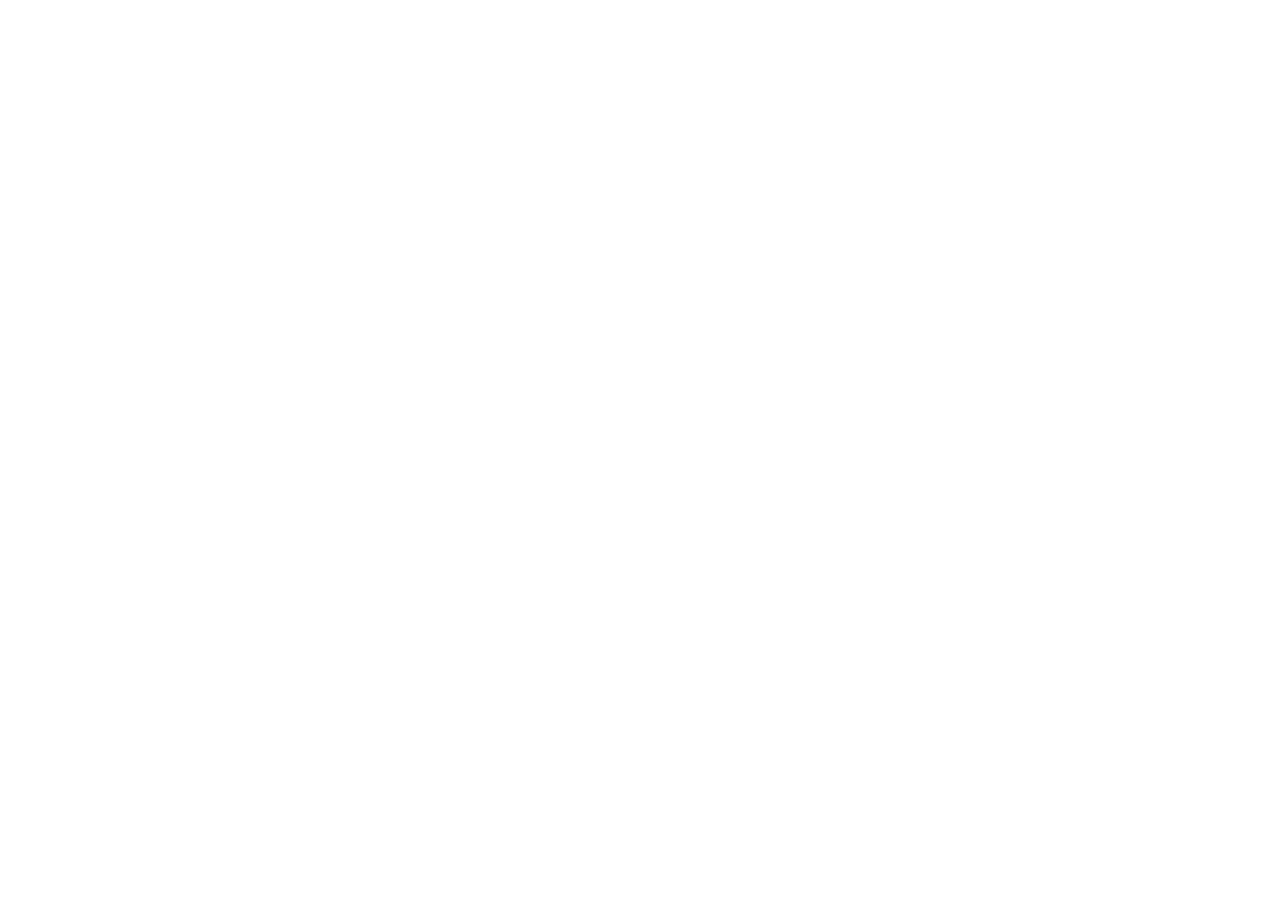
==== commit a4116471: "ceshi" ====
--- a/login.html
+++ b/login.html
@@ -1,93 +1,15 @@
 <!DOCTYPE html>
-<html lang="en">
+<html lang="zh-CN">
 
 <head>
-    <meta charset="UTF-8" />
-    <meta name="viewport" content="width=device-width, initial-scale=1.0" />
-    <title>大事件-登录/注册</title>
-    <!-- 导入 LayUI 的样式 -->
-    <link rel="stylesheet" href="/assets/lib/layui/css/layui.css" />
-    <!-- 导入自己的样式表 -->
-    <link rel="stylesheet" href="/assets/css/login.css" />
+    <meta charset="UTF-8">
+    <meta name="viewport" content="width=device-width, user-scalable=no, initial-scale=1.0, maximum-scale=1.0, minimum-scale=1.0">
+    <meta http-equiv="X-UA-Compatible" content="ie=edge">
+    <title>Document</title>
 </head>
 
 <body>
-    <!-- 头部的 Logo 区域 -->
-    <div class="layui-main">
-        <img src="/assets/images/logo.png" alt="" />
-    </div>
 
-    <!-- 登录注册区域 -->
-    <div class="loginAndRegBox">
-        <div class="title-box"></div>
-        <!-- 登录的div -->
-        <div class="login-box">
-            <!-- 登录的表单 -->
-            <form class="layui-form" id="form_login">
-                <!-- 用户名 -->
-                <div class="layui-form-item">
-                    <i class="layui-icon layui-icon-username"></i>
-                    <input type="text" name="username" required lay-verify="required" placeholder="请输入用户名"
-                        autocomplete="off" class="layui-input" />
-                </div>
-                <!-- 密码 -->
-                <div class="layui-form-item">
-                    <i class="layui-icon layui-icon-password"></i>
-                    <input type="password" name="password" required lay-verify="required|pwd" placeholder="请输入密码"
-                        autocomplete="off" class="layui-input" />
-                </div>
-                <!-- 登录按钮 -->
-                <div class="layui-form-item">
-                    <!-- 注意：表单提交按钮和普通按钮的区别，就是 lay-submit 属性 -->
-                    <button class="layui-btn layui-btn-fluid layui-btn-normal" lay-submit>登录</button>
-                </div>
-                <div class="layui-form-item links">
-                    <a href="javascript:;" id="link_reg">去注册账号</a>
-                </div>
-            </form>
-        </div>
-        <!-- 注册的div -->
-        <div class="reg-box">
-            <!-- 注册的表单 -->
-            <form class="layui-form" id="form_reg">
-                <!-- 用户名 -->
-                <div class="layui-form-item">
-                    <i class="layui-icon layui-icon-username"></i>
-                    <input type="text" name="username" required lay-verify="required" placeholder="请输入用户名"
-                        autocomplete="off" class="layui-input" />
-                </div>
-                <!-- 密码 -->
-                <div class="layui-form-item">
-                    <i class="layui-icon layui-icon-password"></i>
-                    <input type="password" name="password" required lay-verify="required|pwd" placeholder="请输入密码"
-                        autocomplete="off" class="layui-input" />
-                </div>
-                <!-- 密码确认框 -->
-                <div class="layui-form-item">
-                    <i class="layui-icon layui-icon-password"></i>
-                    <input type="password" name="repassword" required lay-verify="required|pwd|repwd"
-                        placeholder="再次确认密码" autocomplete="off" class="layui-input" />
-                </div>
-                <!-- 注册按钮 -->
-                <div class="layui-form-item">
-                    <!-- 注意：表单提交按钮和普通按钮的区别，就是 lay-submit 属性 -->
-                    <button class="layui-btn layui-btn-fluid layui-btn-normal" lay-submit>注册</button>
-                </div>
-                <div class="layui-form-item links">
-                    <a href="javascript:;" id="link_login">去登录</a>
-                </div>
-            </form>
-        </div>
-    </div>
-
-    <!-- 导入 Layui 的JS文件 -->
-    <script src="/assets/lib/layui/layui.all.js"></script>
-    <!-- 导入 JQuery -->
-    <script src="/assets/lib/jquery.js"></script>
-    <!-- 导入自己封装的 baseAPI.js -->
-    <script src="/assets/js/baseAPI.js"></script>
-    <!-- 导入自己的 JavaScript 脚本 -->
-    <script src="/assets/js/login.js"></script>
 </body>
 
 </html>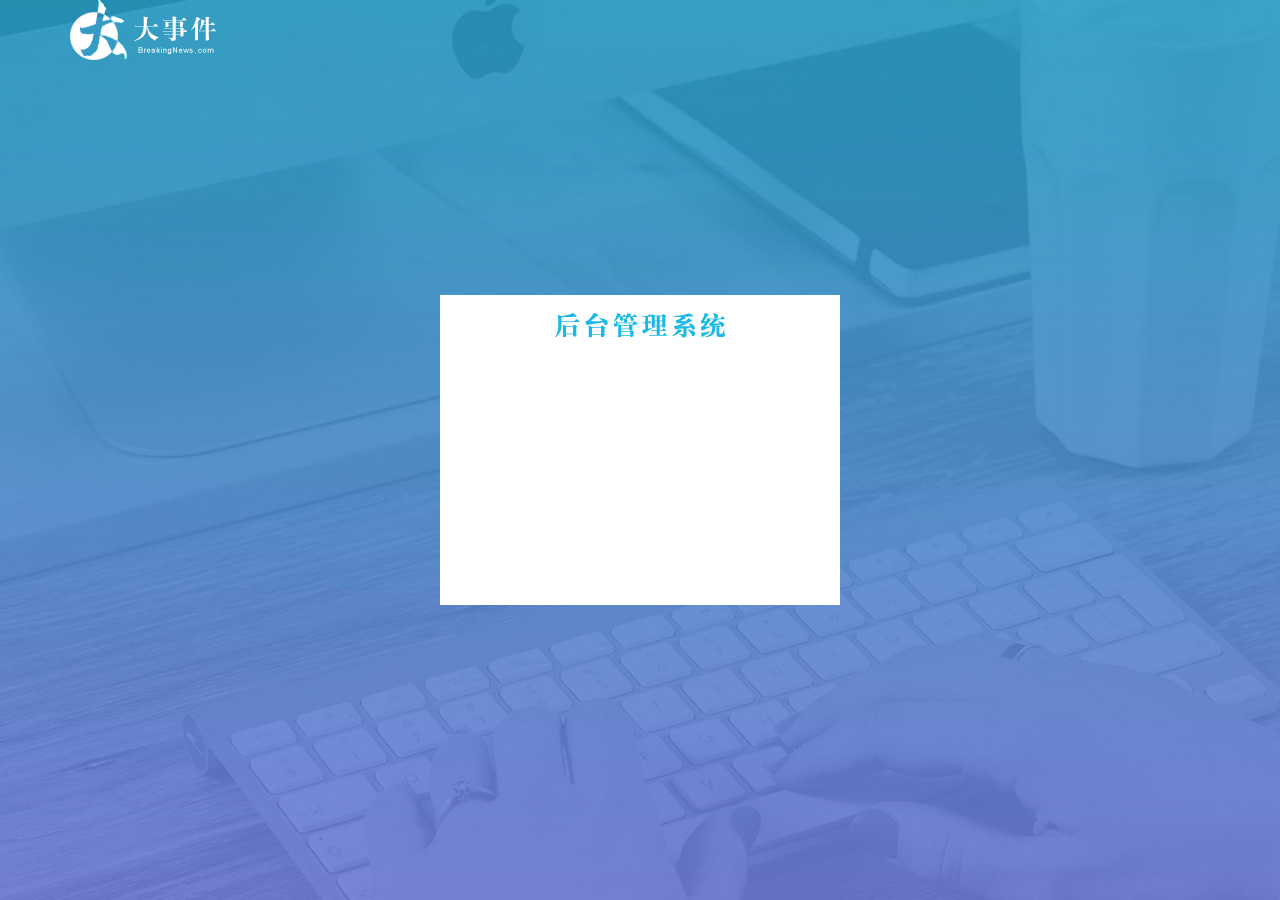
==== commit 37c67bba: "大体框架搭建" ====
--- a/login.html
+++ b/login.html
@@ -3,12 +3,26 @@
 
 <head>
     <meta charset="UTF-8">
-    <meta name="viewport" content="width=device-width, user-scalable=no, initial-scale=1.0, maximum-scale=1.0, minimum-scale=1.0">
+    <meta name="viewport"
+        content="width=device-width, user-scalable=no, initial-scale=1.0, maximum-scale=1.0, minimum-scale=1.0">
     <meta http-equiv="X-UA-Compatible" content="ie=edge">
     <title>Document</title>
+    <!-- 导入 layui 的样式 -->
+    <link rel="stylesheet" href="./assets/lib/layui/css/layui.css">
+    <!-- 导入自己的样式 -->
+    <link rel="stylesheet" href="./assets/css/login.css">
 </head>
 
 <body>
+    <!-- 头部 logo 区域 -->
+    <div class="layui-main">
+        <img src="./assets/images/logo.png" alt="">
+    </div>
+
+    <!-- 登录注册区域 -->
+    <div class="loginAndRegBox">
+        <div class="title-box"></div>
+    </div>
 
 </body>
 
--- a/assets/lib/layui/css/layui.css
+++ b/assets/lib/layui/css/layui.css
@@ -0,0 +1,2 @@
+/** layui-v2.5.5 MIT License By https://www.layui.com */
+ .layui-inline,img{display:inline-block;vertical-align:middle}h1,h2,h3,h4,h5,h6{font-weight:400}.layui-edge,.layui-header,.layui-inline,.layui-main{position:relative}.layui-body,.layui-edge,.layui-elip{overflow:hidden}.layui-btn,.layui-edge,.layui-inline,img{vertical-align:middle}.layui-btn,.layui-disabled,.layui-icon,.layui-unselect{-moz-user-select:none;-webkit-user-select:none;-ms-user-select:none}.layui-elip,.layui-form-checkbox span,.layui-form-pane .layui-form-label{text-overflow:ellipsis;white-space:nowrap}.layui-breadcrumb,.layui-tree-btnGroup{visibility:hidden}blockquote,body,button,dd,div,dl,dt,form,h1,h2,h3,h4,h5,h6,input,li,ol,p,pre,td,textarea,th,ul{margin:0;padding:0;-webkit-tap-highlight-color:rgba(0,0,0,0)}a:active,a:hover{outline:0}img{border:none}li{list-style:none}table{border-collapse:collapse;border-spacing:0}h4,h5,h6{font-size:100%}button,input,optgroup,option,select,textarea{font-family:inherit;font-size:inherit;font-style:inherit;font-weight:inherit;outline:0}pre{white-space:pre-wrap;white-space:-moz-pre-wrap;white-space:-pre-wrap;white-space:-o-pre-wrap;word-wrap:break-word}body{line-height:24px;font:14px Helvetica Neue,Helvetica,PingFang SC,Tahoma,Arial,sans-serif}hr{height:1px;margin:10px 0;border:0;clear:both}a{color:#333;text-decoration:none}a:hover{color:#777}a cite{font-style:normal;*cursor:pointer}.layui-border-box,.layui-border-box *{box-sizing:border-box}.layui-box,.layui-box *{box-sizing:content-box}.layui-clear{clear:both;*zoom:1}.layui-clear:after{content:'\20';clear:both;*zoom:1;display:block;height:0}.layui-inline{*display:inline;*zoom:1}.layui-edge{display:inline-block;width:0;height:0;border-width:6px;border-style:dashed;border-color:transparent}.layui-edge-top{top:-4px;border-bottom-color:#999;border-bottom-style:solid}.layui-edge-right{border-left-color:#999;border-left-style:solid}.layui-edge-bottom{top:2px;border-top-color:#999;border-top-style:solid}.layui-edge-left{border-right-color:#999;border-right-style:solid}.layui-disabled,.layui-disabled:hover{color:#d2d2d2!important;cursor:not-allowed!important}.layui-circle{border-radius:100%}.layui-show{display:block!important}.layui-hide{display:none!important}@font-face{font-family:layui-icon;src:url(../font/iconfont.eot?v=250);src:url(../font/iconfont.eot?v=250#iefix) format('embedded-opentype'),url(../font/iconfont.woff2?v=250) format('woff2'),url(../font/iconfont.woff?v=250) format('woff'),url(../font/iconfont.ttf?v=250) format('truetype'),url(../font/iconfont.svg?v=250#layui-icon) format('svg')}.layui-icon{font-family:layui-icon!important;font-size:16px;font-style:normal;-webkit-font-smoothing:antialiased;-moz-osx-font-smoothing:grayscale}.layui-icon-reply-fill:before{content:"\e611"}.layui-icon-set-fill:before{content:"\e614"}.layui-icon-menu-fill:before{content:"\e60f"}.layui-icon-search:before{content:"\e615"}.layui-icon-share:before{content:"\e641"}.layui-icon-set-sm:before{content:"\e620"}.layui-icon-engine:before{content:"\e628"}.layui-icon-close:before{content:"\1006"}.layui-icon-close-fill:before{content:"\1007"}.layui-icon-chart-screen:before{content:"\e629"}.layui-icon-star:before{content:"\e600"}.layui-icon-circle-dot:before{content:"\e617"}.layui-icon-chat:before{content:"\e606"}.layui-icon-release:before{content:"\e609"}.layui-icon-list:before{content:"\e60a"}.layui-icon-chart:before{content:"\e62c"}.layui-icon-ok-circle:before{content:"\1005"}.layui-icon-layim-theme:before{content:"\e61b"}.layui-icon-table:before{content:"\e62d"}.layui-icon-right:before{content:"\e602"}.layui-icon-left:before{content:"\e603"}.layui-icon-cart-simple:before{content:"\e698"}.layui-icon-face-cry:before{content:"\e69c"}.layui-icon-face-smile:before{content:"\e6af"}.layui-icon-survey:before{content:"\e6b2"}.layui-icon-tree:before{content:"\e62e"}.layui-icon-upload-circle:before{content:"\e62f"}.layui-icon-add-circle:before{content:"\e61f"}.layui-icon-download-circle:before{content:"\e601"}.layui-icon-templeate-1:before{content:"\e630"}.layui-icon-util:before{content:"\e631"}.layui-icon-face-surprised:before{content:"\e664"}.layui-icon-edit:before{content:"\e642"}.layui-icon-speaker:before{content:"\e645"}.layui-icon-down:before{content:"\e61a"}.layui-icon-file:before{content:"\e621"}.layui-icon-layouts:before{content:"\e632"}.layui-icon-rate-half:before{content:"\e6c9"}.layui-icon-add-circle-fine:before{content:"\e608"}.layui-icon-prev-circle:before{content:"\e633"}.layui-icon-read:before{content:"\e705"}.layui-icon-404:before{content:"\e61c"}.layui-icon-carousel:before{content:"\e634"}.layui-icon-help:before{content:"\e607"}.layui-icon-code-circle:before{content:"\e635"}.layui-icon-water:before{content:"\e636"}.layui-icon-username:before{content:"\e66f"}.layui-icon-find-fill:before{content:"\e670"}.layui-icon-about:before{content:"\e60b"}.layui-icon-location:before{content:"\e715"}.layui-icon-up:before{content:"\e619"}.layui-icon-pause:before{content:"\e651"}.layui-icon-date:before{content:"\e637"}.layui-icon-layim-uploadfile:before{content:"\e61d"}.layui-icon-delete:before{content:"\e640"}.layui-icon-play:before{content:"\e652"}.layui-icon-top:before{content:"\e604"}.layui-icon-friends:before{content:"\e612"}.layui-icon-refresh-3:before{content:"\e9aa"}.layui-icon-ok:before{content:"\e605"}.layui-icon-layer:before{content:"\e638"}.layui-icon-face-smile-fine:before{content:"\e60c"}.layui-icon-dollar:before{content:"\e659"}.layui-icon-group:before{content:"\e613"}.layui-icon-layim-download:before{content:"\e61e"}.layui-icon-picture-fine:before{content:"\e60d"}.layui-icon-link:before{content:"\e64c"}.layui-icon-diamond:before{content:"\e735"}.layui-icon-log:before{content:"\e60e"}.layui-icon-rate-solid:before{content:"\e67a"}.layui-icon-fonts-del:before{content:"\e64f"}.layui-icon-unlink:before{content:"\e64d"}.layui-icon-fonts-clear:before{content:"\e639"}.layui-icon-triangle-r:before{content:"\e623"}.layui-icon-circle:before{content:"\e63f"}.layui-icon-radio:before{content:"\e643"}.layui-icon-align-center:before{content:"\e647"}.layui-icon-align-right:before{content:"\e648"}.layui-icon-align-left:before{content:"\e649"}.layui-icon-loading-1:before{content:"\e63e"}.layui-icon-return:before{content:"\e65c"}.layui-icon-fonts-strong:before{content:"\e62b"}.layui-icon-upload:before{content:"\e67c"}.layui-icon-dialogue:before{content:"\e63a"}.layui-icon-video:before{content:"\e6ed"}.layui-icon-headset:before{content:"\e6fc"}.layui-icon-cellphone-fine:before{content:"\e63b"}.layui-icon-add-1:before{content:"\e654"}.layui-icon-face-smile-b:before{content:"\e650"}.layui-icon-fonts-html:before{content:"\e64b"}.layui-icon-form:before{content:"\e63c"}.layui-icon-cart:before{content:"\e657"}.layui-icon-camera-fill:before{content:"\e65d"}.layui-icon-tabs:before{content:"\e62a"}.layui-icon-fonts-code:before{content:"\e64e"}.layui-icon-fire:before{content:"\e756"}.layui-icon-set:before{content:"\e716"}.layui-icon-fonts-u:before{content:"\e646"}.layui-icon-triangle-d:before{content:"\e625"}.layui-icon-tips:before{content:"\e702"}.layui-icon-picture:before{content:"\e64a"}.layui-icon-more-vertical:before{content:"\e671"}.layui-icon-flag:before{content:"\e66c"}.layui-icon-loading:before{content:"\e63d"}.layui-icon-fonts-i:before{content:"\e644"}.layui-icon-refresh-1:before{content:"\e666"}.layui-icon-rmb:before{content:"\e65e"}.layui-icon-home:before{content:"\e68e"}.layui-icon-user:before{content:"\e770"}.layui-icon-notice:before{content:"\e667"}.layui-icon-login-weibo:before{content:"\e675"}.layui-icon-voice:before{content:"\e688"}.layui-icon-upload-drag:before{content:"\e681"}.layui-icon-login-qq:before{content:"\e676"}.layui-icon-snowflake:before{content:"\e6b1"}.layui-icon-file-b:before{content:"\e655"}.layui-icon-template:before{content:"\e663"}.layui-icon-auz:before{content:"\e672"}.layui-icon-console:before{content:"\e665"}.layui-icon-app:before{content:"\e653"}.layui-icon-prev:before{content:"\e65a"}.layui-icon-website:before{content:"\e7ae"}.layui-icon-next:before{content:"\e65b"}.layui-icon-component:before{content:"\e857"}.layui-icon-more:before{content:"\e65f"}.layui-icon-login-wechat:before{content:"\e677"}.layui-icon-shrink-right:before{content:"\e668"}.layui-icon-spread-left:before{content:"\e66b"}.layui-icon-camera:before{content:"\e660"}.layui-icon-note:before{content:"\e66e"}.layui-icon-refresh:before{content:"\e669"}.layui-icon-female:before{content:"\e661"}.layui-icon-male:before{content:"\e662"}.layui-icon-password:before{content:"\e673"}.layui-icon-senior:before{content:"\e674"}.layui-icon-theme:before{content:"\e66a"}.layui-icon-tread:before{content:"\e6c5"}.layui-icon-praise:before{content:"\e6c6"}.layui-icon-star-fill:before{content:"\e658"}.layui-icon-rate:before{content:"\e67b"}.layui-icon-template-1:before{content:"\e656"}.layui-icon-vercode:before{content:"\e679"}.layui-icon-cellphone:before{content:"\e678"}.layui-icon-screen-full:before{content:"\e622"}.layui-icon-screen-restore:before{content:"\e758"}.layui-icon-cols:before{content:"\e610"}.layui-icon-export:before{content:"\e67d"}.layui-icon-print:before{content:"\e66d"}.layui-icon-slider:before{content:"\e714"}.layui-icon-addition:before{content:"\e624"}.layui-icon-subtraction:before{content:"\e67e"}.layui-icon-service:before{content:"\e626"}.layui-icon-transfer:before{content:"\e691"}.layui-main{width:1140px;margin:0 auto}.layui-header{z-index:1000;height:60px}.layui-header a:hover{transition:all .5s;-webkit-transition:all .5s}.layui-side{position:fixed;left:0;top:0;bottom:0;z-index:999;width:200px;overflow-x:hidden}.layui-side-scroll{position:relative;width:220px;height:100%;overflow-x:hidden}.layui-body{position:absolute;left:200px;right:0;top:0;bottom:0;z-index:998;width:auto;overflow-y:auto;box-sizing:border-box}.layui-layout-body{overflow:hidden}.layui-layout-admin .layui-header{background-color:#23262E}.layui-layout-admin .layui-side{top:60px;width:200px;overflow-x:hidden}.layui-layout-admin .layui-body{position:fixed;top:60px;bottom:44px}.layui-layout-admin .layui-main{width:auto;margin:0 15px}.layui-layout-admin .layui-footer{position:fixed;left:200px;right:0;bottom:0;height:44px;line-height:44px;padding:0 15px;background-color:#eee}.layui-layout-admin .layui-logo{position:absolute;left:0;top:0;width:200px;height:100%;line-height:60px;text-align:center;color:#009688;font-size:16px}.layui-layout-admin .layui-header .layui-nav{background:0 0}.layui-layout-left{position:absolute!important;left:200px;top:0}.layui-layout-right{position:absolute!important;right:0;top:0}.layui-container{position:relative;margin:0 auto;padding:0 15px;box-sizing:border-box}.layui-fluid{position:relative;margin:0 auto;padding:0 15px}.layui-row:after,.layui-row:before{content:'';display:block;clear:both}.layui-col-lg1,.layui-col-lg10,.layui-col-lg11,.layui-col-lg12,.layui-col-lg2,.layui-col-lg3,.layui-col-lg4,.layui-col-lg5,.layui-col-lg6,.layui-col-lg7,.layui-col-lg8,.layui-col-lg9,.layui-col-md1,.layui-col-md10,.layui-col-md11,.layui-col-md12,.layui-col-md2,.layui-col-md3,.layui-col-md4,.layui-col-md5,.layui-col-md6,.layui-col-md7,.layui-col-md8,.layui-col-md9,.layui-col-sm1,.layui-col-sm10,.layui-col-sm11,.layui-col-sm12,.layui-col-sm2,.layui-col-sm3,.layui-col-sm4,.layui-col-sm5,.layui-col-sm6,.layui-col-sm7,.layui-col-sm8,.layui-col-sm9,.layui-col-xs1,.layui-col-xs10,.layui-col-xs11,.layui-col-xs12,.layui-col-xs2,.layui-col-xs3,.layui-col-xs4,.layui-col-xs5,.layui-col-xs6,.layui-col-xs7,.layui-col-xs8,.layui-col-xs9{position:relative;display:block;box-sizing:border-box}.layui-col-xs1,.layui-col-xs10,.layui-col-xs11,.layui-col-xs12,.layui-col-xs2,.layui-col-xs3,.layui-col-xs4,.layui-col-xs5,.layui-col-xs6,.layui-col-xs7,.layui-col-xs8,.layui-col-xs9{float:left}.layui-col-xs1{width:8.33333333%}.layui-col-xs2{width:16.66666667%}.layui-col-xs3{width:25%}.layui-col-xs4{width:33.33333333%}.layui-col-xs5{width:41.66666667%}.layui-col-xs6{width:50%}.layui-col-xs7{width:58.33333333%}.layui-col-xs8{width:66.66666667%}.layui-col-xs9{width:75%}.layui-col-xs10{width:83.33333333%}.layui-col-xs11{width:91.66666667%}.layui-col-xs12{width:100%}.layui-col-xs-offset1{margin-left:8.33333333%}.layui-col-xs-offset2{margin-left:16.66666667%}.layui-col-xs-offset3{margin-left:25%}.layui-col-xs-offset4{margin-left:33.33333333%}.layui-col-xs-offset5{margin-left:41.66666667%}.layui-col-xs-offset6{margin-left:50%}.layui-col-xs-offset7{margin-left:58.33333333%}.layui-col-xs-offset8{margin-left:66.66666667%}.layui-col-xs-offset9{margin-left:75%}.layui-col-xs-offset10{margin-left:83.33333333%}.layui-col-xs-offset11{margin-left:91.66666667%}.layui-col-xs-offset12{margin-left:100%}@media screen and (max-width:768px){.layui-hide-xs{display:none!important}.layui-show-xs-block{display:block!important}.layui-show-xs-inline{display:inline!important}.layui-show-xs-inline-block{display:inline-block!important}}@media screen and (min-width:768px){.layui-container{width:750px}.layui-hide-sm{display:none!important}.layui-show-sm-block{display:block!important}.layui-show-sm-inline{display:inline!important}.layui-show-sm-inline-block{display:inline-block!important}.layui-col-sm1,.layui-col-sm10,.layui-col-sm11,.layui-col-sm12,.layui-col-sm2,.layui-col-sm3,.layui-col-sm4,.layui-col-sm5,.layui-col-sm6,.layui-col-sm7,.layui-col-sm8,.layui-col-sm9{float:left}.layui-col-sm1{width:8.33333333%}.layui-col-sm2{width:16.66666667%}.layui-col-sm3{width:25%}.layui-col-sm4{width:33.33333333%}.layui-col-sm5{width:41.66666667%}.layui-col-sm6{width:50%}.layui-col-sm7{width:58.33333333%}.layui-col-sm8{width:66.66666667%}.layui-col-sm9{width:75%}.layui-col-sm10{width:83.33333333%}.layui-col-sm11{width:91.66666667%}.layui-col-sm12{width:100%}.layui-col-sm-offset1{margin-left:8.33333333%}.layui-col-sm-offset2{margin-left:16.66666667%}.layui-col-sm-offset3{margin-left:25%}.layui-col-sm-offset4{margin-left:33.33333333%}.layui-col-sm-offset5{margin-left:41.66666667%}.layui-col-sm-offset6{margin-left:50%}.layui-col-sm-offset7{margin-left:58.33333333%}.layui-col-sm-offset8{margin-left:66.66666667%}.layui-col-sm-offset9{margin-left:75%}.layui-col-sm-offset10{margin-left:83.33333333%}.layui-col-sm-offset11{margin-left:91.66666667%}.layui-col-sm-offset12{margin-left:100%}}@media screen and (min-width:992px){.layui-container{width:970px}.layui-hide-md{display:none!important}.layui-show-md-block{display:block!important}.layui-show-md-inline{display:inline!important}.layui-show-md-inline-block{display:inline-block!important}.layui-col-md1,.layui-col-md10,.layui-col-md11,.layui-col-md12,.layui-col-md2,.layui-col-md3,.layui-col-md4,.layui-col-md5,.layui-col-md6,.layui-col-md7,.layui-col-md8,.layui-col-md9{float:left}.layui-col-md1{width:8.33333333%}.layui-col-md2{width:16.66666667%}.layui-col-md3{width:25%}.layui-col-md4{width:33.33333333%}.layui-col-md5{width:41.66666667%}.layui-col-md6{width:50%}.layui-col-md7{width:58.33333333%}.layui-col-md8{width:66.66666667%}.layui-col-md9{width:75%}.layui-col-md10{width:83.33333333%}.layui-col-md11{width:91.66666667%}.layui-col-md12{width:100%}.layui-col-md-offset1{margin-left:8.33333333%}.layui-col-md-offset2{margin-left:16.66666667%}.layui-col-md-offset3{margin-left:25%}.layui-col-md-offset4{margin-left:33.33333333%}.layui-col-md-offset5{margin-left:41.66666667%}.layui-col-md-offset6{margin-left:50%}.layui-col-md-offset7{margin-left:58.33333333%}.layui-col-md-offset8{margin-left:66.66666667%}.layui-col-md-offset9{margin-left:75%}.layui-col-md-offset10{margin-left:83.33333333%}.layui-col-md-offset11{margin-left:91.66666667%}.layui-col-md-offset12{margin-left:100%}}@media screen and (min-width:1200px){.layui-container{width:1170px}.layui-hide-lg{display:none!important}.layui-show-lg-block{display:block!important}.layui-show-lg-inline{display:inline!important}.layui-show-lg-inline-block{display:inline-block!important}.layui-col-lg1,.layui-col-lg10,.layui-col-lg11,.layui-col-lg12,.layui-col-lg2,.layui-col-lg3,.layui-col-lg4,.layui-col-lg5,.layui-col-lg6,.layui-col-lg7,.layui-col-lg8,.layui-col-lg9{float:left}.layui-col-lg1{width:8.33333333%}.layui-col-lg2{width:16.66666667%}.layui-col-lg3{width:25%}.layui-col-lg4{width:33.33333333%}.layui-col-lg5{width:41.66666667%}.layui-col-lg6{width:50%}.layui-col-lg7{width:58.33333333%}.layui-col-lg8{width:66.66666667%}.layui-col-lg9{width:75%}.layui-col-lg10{width:83.33333333%}.layui-col-lg11{width:91.66666667%}.layui-col-lg12{width:100%}.layui-col-lg-offset1{margin-left:8.33333333%}.layui-col-lg-offset2{margin-left:16.66666667%}.layui-col-lg-offset3{margin-left:25%}.layui-col-lg-offset4{margin-left:33.33333333%}.layui-col-lg-offset5{margin-left:41.66666667%}.layui-col-lg-offset6{margin-left:50%}.layui-col-lg-offset7{margin-left:58.33333333%}.layui-col-lg-offset8{margin-left:66.66666667%}.layui-col-lg-offset9{margin-left:75%}.layui-col-lg-offset10{margin-left:83.33333333%}.layui-col-lg-offset11{margin-left:91.66666667%}.layui-col-lg-offset12{margin-left:100%}}.layui-col-space1{margin:-.5px}.layui-col-space1>*{padding:.5px}.layui-col-space3{margin:-1.5px}.layui-col-space3>*{padding:1.5px}.layui-col-space5{margin:-2.5px}.layui-col-space5>*{padding:2.5px}.layui-col-space8{margin:-3.5px}.layui-col-space8>*{padding:3.5px}.layui-col-space10{margin:-5px}.layui-col-space10>*{padding:5px}.layui-col-space12{margin:-6px}.layui-col-space12>*{padding:6px}.layui-col-space15{margin:-7.5px}.layui-col-space15>*{padding:7.5px}.layui-col-space18{margin:-9px}.layui-col-space18>*{padding:9px}.layui-col-space20{margin:-10px}.layui-col-space20>*{padding:10px}.layui-col-space22{margin:-11px}.layui-col-space22>*{padding:11px}.layui-col-space25{margin:-12.5px}.layui-col-space25>*{padding:12.5px}.layui-col-space30{margin:-15px}.layui-col-space30>*{padding:15px}.layui-btn,.layui-input,.layui-select,.layui-textarea,.layui-upload-button{outline:0;-webkit-appearance:none;transition:all .3s;-webkit-transition:all .3s;box-sizing:border-box}.layui-elem-quote{margin-bottom:10px;padding:15px;line-height:22px;border-left:5px solid #009688;border-radius:0 2px 2px 0;background-color:#f2f2f2}.layui-quote-nm{border-style:solid;border-width:1px 1px 1px 5px;background:0 0}.layui-elem-field{margin-bottom:10px;padding:0;border-width:1px;border-style:solid}.layui-elem-field legend{margin-left:20px;padding:0 10px;font-size:20px;font-weight:300}.layui-field-title{margin:10px 0 20px;border-width:1px 0 0}.layui-field-box{padding:10px 15px}.layui-field-title .layui-field-box{padding:10px 0}.layui-progress{position:relative;height:6px;border-radius:20px;background-color:#e2e2e2}.layui-progress-bar{position:absolute;left:0;top:0;width:0;max-width:100%;height:6px;border-radius:20px;text-align:right;background-color:#5FB878;transition:all .3s;-webkit-transition:all .3s}.layui-progress-big,.layui-progress-big .layui-progress-bar{height:18px;line-height:18px}.layui-progress-text{position:relative;top:-20px;line-height:18px;font-size:12px;color:#666}.layui-progress-big .layui-progress-text{position:static;padding:0 10px;color:#fff}.layui-collapse{border-width:1px;border-style:solid;border-radius:2px}.layui-colla-content,.layui-colla-item{border-top-width:1px;border-top-style:solid}.layui-colla-item:first-child{border-top:none}.layui-colla-title{position:relative;height:42px;line-height:42px;padding:0 15px 0 35px;color:#333;background-color:#f2f2f2;cursor:pointer;font-size:14px;overflow:hidden}.layui-colla-content{display:none;padding:10px 15px;line-height:22px;color:#666}.layui-colla-icon{position:absolute;left:15px;top:0;font-size:14px}.layui-card{margin-bottom:15px;border-radius:2px;background-color:#fff;box-shadow:0 1px 2px 0 rgba(0,0,0,.05)}.layui-card:last-child{margin-bottom:0}.layui-card-header{position:relative;height:42px;line-height:42px;padding:0 15px;border-bottom:1px solid #f6f6f6;color:#333;border-radius:2px 2px 0 0;font-size:14px}.layui-bg-black,.layui-bg-blue,.layui-bg-cyan,.layui-bg-green,.layui-bg-orange,.layui-bg-red{color:#fff!important}.layui-card-body{position:relative;padding:10px 15px;line-height:24px}.layui-card-body[pad15]{padding:15px}.layui-card-body[pad20]{padding:20px}.layui-card-body .layui-table{margin:5px 0}.layui-card .layui-tab{margin:0}.layui-panel-window{position:relative;padding:15px;border-radius:0;border-top:5px solid #E6E6E6;background-color:#fff}.layui-auxiliar-moving{position:fixed;left:0;right:0;top:0;bottom:0;width:100%;height:100%;background:0 0;z-index:9999999999}.layui-form-label,.layui-form-mid,.layui-form-select,.layui-input-block,.layui-input-inline,.layui-textarea{position:relative}.layui-bg-red{background-color:#FF5722!important}.layui-bg-orange{background-color:#FFB800!important}.layui-bg-green{background-color:#009688!important}.layui-bg-cyan{background-color:#2F4056!important}.layui-bg-blue{background-color:#1E9FFF!important}.layui-bg-black{background-color:#393D49!important}.layui-bg-gray{background-color:#eee!important;color:#666!important}.layui-badge-rim,.layui-colla-content,.layui-colla-item,.layui-collapse,.layui-elem-field,.layui-form-pane .layui-form-item[pane],.layui-form-pane .layui-form-label,.layui-input,.layui-layedit,.layui-layedit-tool,.layui-quote-nm,.layui-select,.layui-tab-bar,.layui-tab-card,.layui-tab-title,.layui-tab-title .layui-this:after,.layui-textarea{border-color:#e6e6e6}.layui-timeline-item:before,hr{background-color:#e6e6e6}.layui-text{line-height:22px;font-size:14px;color:#666}.layui-text h1,.layui-text h2,.layui-text h3{font-weight:500;color:#333}.layui-text h1{font-size:30px}.layui-text h2{font-size:24px}.layui-text h3{font-size:18px}.layui-text a:not(.layui-btn){color:#01AAED}.layui-text a:not(.layui-btn):hover{text-decoration:underline}.layui-text ul{padding:5px 0 5px 15px}.layui-text ul li{margin-top:5px;list-style-type:disc}.layui-text em,.layui-word-aux{color:#999!important;padding:0 5px!important}.layui-btn{display:inline-block;height:38px;line-height:38px;padding:0 18px;background-color:#009688;color:#fff;white-space:nowrap;text-align:center;font-size:14px;border:none;border-radius:2px;cursor:pointer}.layui-btn:hover{opacity:.8;filter:alpha(opacity=80);color:#fff}.layui-btn:active{opacity:1;filter:alpha(opacity=100)}.layui-btn+.layui-btn{margin-left:10px}.layui-btn-container{font-size:0}.layui-btn-container .layui-btn{margin-right:10px;margin-bottom:10px}.layui-btn-container .layui-btn+.layui-btn{margin-left:0}.layui-table .layui-btn-container .layui-btn{margin-bottom:9px}.layui-btn-radius{border-radius:100px}.layui-btn .layui-icon{margin-right:3px;font-size:18px;vertical-align:bottom;vertical-align:middle\9}.layui-btn-primary{border:1px solid #C9C9C9;background-color:#fff;color:#555}.layui-btn-primary:hover{border-color:#009688;color:#333}.layui-btn-normal{background-color:#1E9FFF}.layui-btn-warm{background-color:#FFB800}.layui-btn-danger{background-color:#FF5722}.layui-btn-checked{background-color:#5FB878}.layui-btn-disabled,.layui-btn-disabled:active,.layui-btn-disabled:hover{border:1px solid #e6e6e6;background-color:#FBFBFB;color:#C9C9C9;cursor:not-allowed;opacity:1}.layui-btn-lg{height:44px;line-height:44px;padding:0 25px;font-size:16px}.layui-btn-sm{height:30px;line-height:30px;padding:0 10px;font-size:12px}.layui-btn-sm i{font-size:16px!important}.layui-btn-xs{height:22px;line-height:22px;padding:0 5px;font-size:12px}.layui-btn-xs i{font-size:14px!important}.layui-btn-group{display:inline-block;vertical-align:middle;font-size:0}.layui-btn-group .layui-btn{margin-left:0!important;margin-right:0!important;border-left:1px solid rgba(255,255,255,.5);border-radius:0}.layui-btn-group .layui-btn-primary{border-left:none}.layui-btn-group .layui-btn-primary:hover{border-color:#C9C9C9;color:#009688}.layui-btn-group .layui-btn:first-child{border-left:none;border-radius:2px 0 0 2px}.layui-btn-group .layui-btn-primary:first-child{border-left:1px solid #c9c9c9}.layui-btn-group .layui-btn:last-child{border-radius:0 2px 2px 0}.layui-btn-group .layui-btn+.layui-btn{margin-left:0}.layui-btn-group+.layui-btn-group{margin-left:10px}.layui-btn-fluid{width:100%}.layui-input,.layui-select,.layui-textarea{height:38px;line-height:1.3;line-height:38px\9;border-width:1px;border-style:solid;background-color:#fff;border-radius:2px}.layui-input::-webkit-input-placeholder,.layui-select::-webkit-input-placeholder,.layui-textarea::-webkit-input-placeholder{line-height:1.3}.layui-input,.layui-textarea{display:block;width:100%;padding-left:10px}.layui-input:hover,.layui-textarea:hover{border-color:#D2D2D2!important}.layui-input:focus,.layui-textarea:focus{border-color:#C9C9C9!important}.layui-textarea{min-height:100px;height:auto;line-height:20px;padding:6px 10px;resize:vertical}.layui-select{padding:0 10px}.layui-form input[type=checkbox],.layui-form input[type=radio],.layui-form select{display:none}.layui-form [lay-ignore]{display:initial}.layui-form-item{margin-bottom:15px;clear:both;*zoom:1}.layui-form-item:after{content:'\20';clear:both;*zoom:1;display:block;height:0}.layui-form-label{float:left;display:block;padding:9px 15px;width:80px;font-weight:400;line-height:20px;text-align:right}.layui-form-label-col{display:block;float:none;padding:9px 0;line-height:20px;text-align:left}.layui-form-item .layui-inline{margin-bottom:5px;margin-right:10px}.layui-input-block{margin-left:110px;min-height:36px}.layui-input-inline{display:inline-block;vertical-align:middle}.layui-form-item .layui-input-inline{float:left;width:190px;margin-right:10px}.layui-form-text .layui-input-inline{width:auto}.layui-form-mid{float:left;display:block;padding:9px 0!important;line-height:20px;margin-right:10px}.layui-form-danger+.layui-form-select .layui-input,.layui-form-danger:focus{border-color:#FF5722!important}.layui-form-select .layui-input{padding-right:30px;cursor:pointer}.layui-form-select .layui-edge{position:absolute;right:10px;top:50%;margin-top:-3px;cursor:pointer;border-width:6px;border-top-color:#c2c2c2;border-top-style:solid;transition:all .3s;-webkit-transition:all .3s}.layui-form-select dl{display:none;position:absolute;left:0;top:42px;padding:5px 0;z-index:899;min-width:100%;border:1px solid #d2d2d2;max-height:300px;overflow-y:auto;background-color:#fff;border-radius:2px;box-shadow:0 2px 4px rgba(0,0,0,.12);box-sizing:border-box}.layui-form-select dl dd,.layui-form-select dl dt{padding:0 10px;line-height:36px;white-space:nowrap;overflow:hidden;text-overflow:ellipsis}.layui-form-select dl dt{font-size:12px;color:#999}.layui-form-select dl dd{cursor:pointer}.layui-form-select dl dd:hover{background-color:#f2f2f2;-webkit-transition:.5s all;transition:.5s all}.layui-form-select .layui-select-group dd{padding-left:20px}.layui-form-select dl dd.layui-select-tips{padding-left:10px!important;color:#999}.layui-form-select dl dd.layui-this{background-color:#5FB878;color:#fff}.layui-form-checkbox,.layui-form-select dl dd.layui-disabled{background-color:#fff}.layui-form-selected dl{display:block}.layui-form-checkbox,.layui-form-checkbox *,.layui-form-switch{display:inline-block;vertical-align:middle}.layui-form-selected .layui-edge{margin-top:-9px;-webkit-transform:rotate(180deg);transform:rotate(180deg);margin-top:-3px\9}:root .layui-form-selected .layui-edge{margin-top:-9px\0/IE9}.layui-form-selectup dl{top:auto;bottom:42px}.layui-select-none{margin:5px 0;text-align:center;color:#999}.layui-select-disabled .layui-disabled{border-color:#eee!important}.layui-select-disabled .layui-edge{border-top-color:#d2d2d2}.layui-form-checkbox{position:relative;height:30px;line-height:30px;margin-right:10px;padding-right:30px;cursor:pointer;font-size:0;-webkit-transition:.1s linear;transition:.1s linear;box-sizing:border-box}.layui-form-checkbox span{padding:0 10px;height:100%;font-size:14px;border-radius:2px 0 0 2px;background-color:#d2d2d2;color:#fff;overflow:hidden}.layui-form-checkbox:hover span{background-color:#c2c2c2}.layui-form-checkbox i{position:absolute;right:0;top:0;width:30px;height:28px;border:1px solid #d2d2d2;border-left:none;border-radius:0 2px 2px 0;color:#fff;font-size:20px;text-align:center}.layui-form-checkbox:hover i{border-color:#c2c2c2;color:#c2c2c2}.layui-form-checked,.layui-form-checked:hover{border-color:#5FB878}.layui-form-checked span,.layui-form-checked:hover span{background-color:#5FB878}.layui-form-checked i,.layui-form-checked:hover i{color:#5FB878}.layui-form-item .layui-form-checkbox{margin-top:4px}.layui-form-checkbox[lay-skin=primary]{height:auto!important;line-height:normal!important;min-width:18px;min-height:18px;border:none!important;margin-right:0;padding-left:28px;padding-right:0;background:0 0}.layui-form-checkbox[lay-skin=primary] span{padding-left:0;padding-right:15px;line-height:18px;background:0 0;color:#666}.layui-form-checkbox[lay-skin=primary] i{right:auto;left:0;width:16px;height:16px;line-height:16px;border:1px solid #d2d2d2;font-size:12px;border-radius:2px;background-color:#fff;-webkit-transition:.1s linear;transition:.1s linear}.layui-form-checkbox[lay-skin=primary]:hover i{border-color:#5FB878;color:#fff}.layui-form-checked[lay-skin=primary] i{border-color:#5FB878!important;background-color:#5FB878;color:#fff}.layui-checkbox-disbaled[lay-skin=primary] span{background:0 0!important;color:#c2c2c2}.layui-checkbox-disbaled[lay-skin=primary]:hover i{border-color:#d2d2d2}.layui-form-item .layui-form-checkbox[lay-skin=primary]{margin-top:10px}.layui-form-switch{position:relative;height:22px;line-height:22px;min-width:35px;padding:0 5px;margin-top:8px;border:1px solid #d2d2d2;border-radius:20px;cursor:pointer;background-color:#fff;-webkit-transition:.1s linear;transition:.1s linear}.layui-form-switch i{position:absolute;left:5px;top:3px;width:16px;height:16px;border-radius:20px;background-color:#d2d2d2;-webkit-transition:.1s linear;transition:.1s linear}.layui-form-switch em{position:relative;top:0;width:25px;margin-left:21px;padding:0!important;text-align:center!important;color:#999!important;font-style:normal!important;font-size:12px}.layui-form-onswitch{border-color:#5FB878;background-color:#5FB878}.layui-checkbox-disbaled,.layui-checkbox-disbaled i{border-color:#e2e2e2!important}.layui-form-onswitch i{left:100%;margin-left:-21px;background-color:#fff}.layui-form-onswitch em{margin-left:5px;margin-right:21px;color:#fff!important}.layui-checkbox-disbaled span{background-color:#e2e2e2!important}.layui-checkbox-disbaled:hover i{color:#fff!important}[lay-radio]{display:none}.layui-form-radio,.layui-form-radio *{display:inline-block;vertical-align:middle}.layui-form-radio{line-height:28px;margin:6px 10px 0 0;padding-right:10px;cursor:pointer;font-size:0}.layui-form-radio *{font-size:14px}.layui-form-radio>i{margin-right:8px;font-size:22px;color:#c2c2c2}.layui-form-radio>i:hover,.layui-form-radioed>i{color:#5FB878}.layui-radio-disbaled>i{color:#e2e2e2!important}.layui-form-pane .layui-form-label{width:110px;padding:8px 15px;height:38px;line-height:20px;border-width:1px;border-style:solid;border-radius:2px 0 0 2px;text-align:center;background-color:#FBFBFB;overflow:hidden;box-sizing:border-box}.layui-form-pane .layui-input-inline{margin-left:-1px}.layui-form-pane .layui-input-block{margin-left:110px;left:-1px}.layui-form-pane .layui-input{border-radius:0 2px 2px 0}.layui-form-pane .layui-form-text .layui-form-label{float:none;width:100%;border-radius:2px;box-sizing:border-box;text-align:left}.layui-form-pane .layui-form-text .layui-input-inline{display:block;margin:0;top:-1px;clear:both}.layui-form-pane .layui-form-text .layui-input-block{margin:0;left:0;top:-1px}.layui-form-pane .layui-form-text .layui-textarea{min-height:100px;border-radius:0 0 2px 2px}.layui-form-pane .layui-form-checkbox{margin:4px 0 4px 10px}.layui-form-pane .layui-form-radio,.layui-form-pane .layui-form-switch{margin-top:6px;margin-left:10px}.layui-form-pane .layui-form-item[pane]{position:relative;border-width:1px;border-style:solid}.layui-form-pane .layui-form-item[pane] .layui-form-label{position:absolute;left:0;top:0;height:100%;border-width:0 1px 0 0}.layui-form-pane .layui-form-item[pane] .layui-input-inline{margin-left:110px}@media screen and (max-width:450px){.layui-form-item .layui-form-label{text-overflow:ellipsis;overflow:hidden;white-space:nowrap}.layui-form-item .layui-inline{display:block;margin-right:0;margin-bottom:20px;clear:both}.layui-form-item .layui-inline:after{content:'\20';clear:both;display:block;height:0}.layui-form-item .layui-input-inline{display:block;float:none;left:-3px;width:auto;margin:0 0 10px 112px}.layui-form-item .layui-input-inline+.layui-form-mid{margin-left:110px;top:-5px;padding:0}.layui-form-item .layui-form-checkbox{margin-right:5px;margin-bottom:5px}}.layui-layedit{border-width:1px;border-style:solid;border-radius:2px}.layui-layedit-tool{padding:3px 5px;border-bottom-width:1px;border-bottom-style:solid;font-size:0}.layedit-tool-fixed{position:fixed;top:0;border-top:1px solid #e2e2e2}.layui-layedit-tool .layedit-tool-mid,.layui-layedit-tool .layui-icon{display:inline-block;vertical-align:middle;text-align:center;font-size:14px}.layui-layedit-tool .layui-icon{position:relative;width:32px;height:30px;line-height:30px;margin:3px 5px;color:#777;cursor:pointer;border-radius:2px}.layui-layedit-tool .layui-icon:hover{color:#393D49}.layui-layedit-tool .layui-icon:active{color:#000}.layui-layedit-tool .layedit-tool-active{background-color:#e2e2e2;color:#000}.layui-layedit-tool .layui-disabled,.layui-layedit-tool .layui-disabled:hover{color:#d2d2d2;cursor:not-allowed}.layui-layedit-tool .layedit-tool-mid{width:1px;height:18px;margin:0 10px;background-color:#d2d2d2}.layedit-tool-html{width:50px!important;font-size:30px!important}.layedit-tool-b,.layedit-tool-code,.layedit-tool-help{font-size:16px!important}.layedit-tool-d,.layedit-tool-face,.layedit-tool-image,.layedit-tool-unlink{font-size:18px!important}.layedit-tool-image input{position:absolute;font-size:0;left:0;top:0;width:100%;height:100%;opacity:.01;filter:Alpha(opacity=1);cursor:pointer}.layui-layedit-iframe iframe{display:block;width:100%}#LAY_layedit_code{overflow:hidden}.layui-laypage{display:inline-block;*display:inline;*zoom:1;vertical-align:middle;margin:10px 0;font-size:0}.layui-laypage>a:first-child,.layui-laypage>a:first-child em{border-radius:2px 0 0 2px}.layui-laypage>a:last-child,.layui-laypage>a:last-child em{border-radius:0 2px 2px 0}.layui-laypage>:first-child{margin-left:0!important}.layui-laypage>:last-child{margin-right:0!important}.layui-laypage a,.layui-laypage button,.layui-laypage input,.layui-laypage select,.layui-laypage span{border:1px solid #e2e2e2}.layui-laypage a,.layui-laypage span{display:inline-block;*display:inline;*zoom:1;vertical-align:middle;padding:0 15px;height:28px;line-height:28px;margin:0 -1px 5px 0;background-color:#fff;color:#333;font-size:12px}.layui-flow-more a *,.layui-laypage input,.layui-table-view select[lay-ignore]{display:inline-block}.layui-laypage a:hover{color:#009688}.layui-laypage em{font-style:normal}.layui-laypage .layui-laypage-spr{color:#999;font-weight:700}.layui-laypage a{text-decoration:none}.layui-laypage .layui-laypage-curr{position:relative}.layui-laypage .layui-laypage-curr em{position:relative;color:#fff}.layui-laypage .layui-laypage-curr .layui-laypage-em{position:absolute;left:-1px;top:-1px;padding:1px;width:100%;height:100%;background-color:#009688}.layui-laypage-em{border-radius:2px}.layui-laypage-next em,.layui-laypage-prev em{font-family:Sim sun;font-size:16px}.layui-laypage .layui-laypage-count,.layui-laypage .layui-laypage-limits,.layui-laypage .layui-laypage-refresh,.layui-laypage .layui-laypage-skip{margin-left:10px;margin-right:10px;padding:0;border:none}.layui-laypage .layui-laypage-limits,.layui-laypage .layui-laypage-refresh{vertical-align:top}.layui-laypage .layui-laypage-refresh i{font-size:18px;cursor:pointer}.layui-laypage select{height:22px;padding:3px;border-radius:2px;cursor:pointer}.layui-laypage .layui-laypage-skip{height:30px;line-height:30px;color:#999}.layui-laypage button,.layui-laypage input{height:30px;line-height:30px;border-radius:2px;vertical-align:top;background-color:#fff;box-sizing:border-box}.layui-laypage input{width:40px;margin:0 10px;padding:0 3px;text-align:center}.layui-laypage input:focus,.layui-laypage select:focus{border-color:#009688!important}.layui-laypage button{margin-left:10px;padding:0 10px;cursor:pointer}.layui-table,.layui-table-view{margin:10px 0}.layui-flow-more{margin:10px 0;text-align:center;color:#999;font-size:14px}.layui-flow-more a{height:32px;line-height:32px}.layui-flow-more a *{vertical-align:top}.layui-flow-more a cite{padding:0 20px;border-radius:3px;background-color:#eee;color:#333;font-style:normal}.layui-flow-more a cite:hover{opacity:.8}.layui-flow-more a i{font-size:30px;color:#737383}.layui-table{width:100%;background-color:#fff;color:#666}.layui-table tr{transition:all .3s;-webkit-transition:all .3s}.layui-table th{text-align:left;font-weight:400}.layui-table tbody tr:hover,.layui-table thead tr,.layui-table-click,.layui-table-header,.layui-table-hover,.layui-table-mend,.layui-table-patch,.layui-table-tool,.layui-table-total,.layui-table-total tr,.layui-table[lay-even] tr:nth-child(even){background-color:#f2f2f2}.layui-table td,.layui-table th,.layui-table-col-set,.layui-table-fixed-r,.layui-table-grid-down,.layui-table-header,.layui-table-page,.layui-table-tips-main,.layui-table-tool,.layui-table-total,.layui-table-view,.layui-table[lay-skin=line],.layui-table[lay-skin=row]{border-width:1px;border-style:solid;border-color:#e6e6e6}.layui-table td,.layui-table th{position:relative;padding:9px 15px;min-height:20px;line-height:20px;font-size:14px}.layui-table[lay-skin=line] td,.layui-table[lay-skin=line] th{border-width:0 0 1px}.layui-table[lay-skin=row] td,.layui-table[lay-skin=row] th{border-width:0 1px 0 0}.layui-table[lay-skin=nob] td,.layui-table[lay-skin=nob] th{border:none}.layui-table img{max-width:100px}.layui-table[lay-size=lg] td,.layui-table[lay-size=lg] th{padding:15px 30px}.layui-table-view .layui-table[lay-size=lg] .layui-table-cell{height:40px;line-height:40px}.layui-table[lay-size=sm] td,.layui-table[lay-size=sm] th{font-size:12px;padding:5px 10px}.layui-table-view .layui-table[lay-size=sm] .layui-table-cell{height:20px;line-height:20px}.layui-table[lay-data]{display:none}.layui-table-box{position:relative;overflow:hidden}.layui-table-view .layui-table{position:relative;width:auto;margin:0}.layui-table-view .layui-table[lay-skin=line]{border-width:0 1px 0 0}.layui-table-view .layui-table[lay-skin=row]{border-width:0 0 1px}.layui-table-view .layui-table td,.layui-table-view .layui-table th{padding:5px 0;border-top:none;border-left:none}.layui-table-view .layui-table th.layui-unselect .layui-table-cell span{cursor:pointer}.layui-table-view .layui-table td{cursor:default}.layui-table-view .layui-table td[data-edit=text]{cursor:text}.layui-table-view .layui-form-checkbox[lay-skin=primary] i{width:18px;height:18px}.layui-table-view .layui-form-radio{line-height:0;padding:0}.layui-table-view .layui-form-radio>i{margin:0;font-size:20px}.layui-table-init{position:absolute;left:0;top:0;width:100%;height:100%;text-align:center;z-index:110}.layui-table-init .layui-icon{position:absolute;left:50%;top:50%;margin:-15px 0 0 -15px;font-size:30px;color:#c2c2c2}.layui-table-header{border-width:0 0 1px;overflow:hidden}.layui-table-header .layui-table{margin-bottom:-1px}.layui-table-tool .layui-inline[lay-event]{position:relative;width:26px;height:26px;padding:5px;line-height:16px;margin-right:10px;text-align:center;color:#333;border:1px solid #ccc;cursor:pointer;-webkit-transition:.5s all;transition:.5s all}.layui-table-tool .layui-inline[lay-event]:hover{border:1px solid #999}.layui-table-tool-temp{padding-right:120px}.layui-table-tool-self{position:absolute;right:17px;top:10px}.layui-table-tool .layui-table-tool-self .layui-inline[lay-event]{margin:0 0 0 10px}.layui-table-tool-panel{position:absolute;top:29px;left:-1px;padding:5px 0;min-width:150px;min-height:40px;border:1px solid #d2d2d2;text-align:left;overflow-y:auto;background-color:#fff;box-shadow:0 2px 4px rgba(0,0,0,.12)}.layui-table-cell,.layui-table-tool-panel li{overflow:hidden;text-overflow:ellipsis;white-space:nowrap}.layui-table-tool-panel li{padding:0 10px;line-height:30px;-webkit-transition:.5s all;transition:.5s all}.layui-table-tool-panel li .layui-form-checkbox[lay-skin=primary]{width:100%;padding-left:28px}.layui-table-tool-panel li:hover{background-color:#f2f2f2}.layui-table-tool-panel li .layui-form-checkbox[lay-skin=primary] i{position:absolute;left:0;top:0}.layui-table-tool-panel li .layui-form-checkbox[lay-skin=primary] span{padding:0}.layui-table-tool .layui-table-tool-self .layui-table-tool-panel{left:auto;right:-1px}.layui-table-col-set{position:absolute;right:0;top:0;width:20px;height:100%;border-width:0 0 0 1px;background-color:#fff}.layui-table-sort{width:10px;height:20px;margin-left:5px;cursor:pointer!important}.layui-table-sort .layui-edge{position:absolute;left:5px;border-width:5px}.layui-table-sort .layui-table-sort-asc{top:3px;border-top:none;border-bottom-style:solid;border-bottom-color:#b2b2b2}.layui-table-sort .layui-table-sort-asc:hover{border-bottom-color:#666}.layui-table-sort .layui-table-sort-desc{bottom:5px;border-bottom:none;border-top-style:solid;border-top-color:#b2b2b2}.layui-table-sort .layui-table-sort-desc:hover{border-top-color:#666}.layui-table-sort[lay-sort=asc] .layui-table-sort-asc{border-bottom-color:#000}.layui-table-sort[lay-sort=desc] .layui-table-sort-desc{border-top-color:#000}.layui-table-cell{height:28px;line-height:28px;padding:0 15px;position:relative;box-sizing:border-box}.layui-table-cell .layui-form-checkbox[lay-skin=primary]{top:-1px;padding:0}.layui-table-cell .layui-table-link{color:#01AAED}.laytable-cell-checkbox,.laytable-cell-numbers,.laytable-cell-radio,.laytable-cell-space{padding:0;text-align:center}.layui-table-body{position:relative;overflow:auto;margin-right:-1px;margin-bottom:-1px}.layui-table-body .layui-none{line-height:26px;padding:15px;text-align:center;color:#999}.layui-table-fixed{position:absolute;left:0;top:0;z-index:101}.layui-table-fixed .layui-table-body{overflow:hidden}.layui-table-fixed-l{box-shadow:0 -1px 8px rgba(0,0,0,.08)}.layui-table-fixed-r{left:auto;right:-1px;border-width:0 0 0 1px;box-shadow:-1px 0 8px rgba(0,0,0,.08)}.layui-table-fixed-r .layui-table-header{position:relative;overflow:visible}.layui-table-mend{position:absolute;right:-49px;top:0;height:100%;width:50px}.layui-table-tool{position:relative;z-index:890;width:100%;min-height:50px;line-height:30px;padding:10px 15px;border-width:0 0 1px}.layui-table-tool .layui-btn-container{margin-bottom:-10px}.layui-table-page,.layui-table-total{border-width:1px 0 0;margin-bottom:-1px;overflow:hidden}.layui-table-page{position:relative;width:100%;padding:7px 7px 0;height:41px;font-size:12px;white-space:nowrap}.layui-table-page>div{height:26px}.layui-table-page .layui-laypage{margin:0}.layui-table-page .layui-laypage a,.layui-table-page .layui-laypage span{height:26px;line-height:26px;margin-bottom:10px;border:none;background:0 0}.layui-table-page .layui-laypage a,.layui-table-page .layui-laypage span.layui-laypage-curr{padding:0 12px}.layui-table-page .layui-laypage span{margin-left:0;padding:0}.layui-table-page .layui-laypage .layui-laypage-prev{margin-left:-7px!important}.layui-table-page .layui-laypage .layui-laypage-curr .layui-laypage-em{left:0;top:0;padding:0}.layui-table-page .layui-laypage button,.layui-table-page .layui-laypage input{height:26px;line-height:26px}.layui-table-page .layui-laypage input{width:40px}.layui-table-page .layui-laypage button{padding:0 10px}.layui-table-page select{height:18px}.layui-table-patch .layui-table-cell{padding:0;width:30px}.layui-table-edit{position:absolute;left:0;top:0;width:100%;height:100%;padding:0 14px 1px;border-radius:0;box-shadow:1px 1px 20px rgba(0,0,0,.15)}.layui-table-edit:focus{border-color:#5FB878!important}select.layui-table-edit{padding:0 0 0 10px;border-color:#C9C9C9}.layui-table-view .layui-form-checkbox,.layui-table-view .layui-form-radio,.layui-table-view .layui-form-switch{top:0;margin:0;box-sizing:content-box}.layui-table-view .layui-form-checkbox{top:-1px;height:26px;line-height:26px}.layui-table-view .layui-form-checkbox i{height:26px}.layui-table-grid .layui-table-cell{overflow:visible}.layui-table-grid-down{position:absolute;top:0;right:0;width:26px;height:100%;padding:5px 0;border-width:0 0 0 1px;text-align:center;background-color:#fff;color:#999;cursor:pointer}.layui-table-grid-down .layui-icon{position:absolute;top:50%;left:50%;margin:-8px 0 0 -8px}.layui-table-grid-down:hover{background-color:#fbfbfb}body .layui-table-tips .layui-layer-content{background:0 0;padding:0;box-shadow:0 1px 6px rgba(0,0,0,.12)}.layui-table-tips-main{margin:-44px 0 0 -1px;max-height:150px;padding:8px 15px;font-size:14px;overflow-y:scroll;background-color:#fff;color:#666}.layui-table-tips-c{position:absolute;right:-3px;top:-13px;width:20px;height:20px;padding:3px;cursor:pointer;background-color:#666;border-radius:50%;color:#fff}.layui-table-tips-c:hover{background-color:#777}.layui-table-tips-c:before{position:relative;right:-2px}.layui-upload-file{display:none!important;opacity:.01;filter:Alpha(opacity=1)}.layui-upload-drag,.layui-upload-form,.layui-upload-wrap{display:inline-block}.layui-upload-list{margin:10px 0}.layui-upload-choose{padding:0 10px;color:#999}.layui-upload-drag{position:relative;padding:30px;border:1px dashed #e2e2e2;background-color:#fff;text-align:center;cursor:pointer;color:#999}.layui-upload-drag .layui-icon{font-size:50px;color:#009688}.layui-upload-drag[lay-over]{border-color:#009688}.layui-upload-iframe{position:absolute;width:0;height:0;border:0;visibility:hidden}.layui-upload-wrap{position:relative;vertical-align:middle}.layui-upload-wrap .layui-upload-file{display:block!important;position:absolute;left:0;top:0;z-index:10;font-size:100px;width:100%;height:100%;opacity:.01;filter:Alpha(opacity=1);cursor:pointer}.layui-transfer-active,.layui-transfer-box{display:inline-block;vertical-align:middle}.layui-transfer-box,.layui-transfer-header,.layui-transfer-search{border-width:0;border-style:solid;border-color:#e6e6e6}.layui-transfer-box{position:relative;border-width:1px;width:200px;height:360px;border-radius:2px;background-color:#fff}.layui-transfer-box .layui-form-checkbox{width:100%;margin:0!important}.layui-transfer-header{height:38px;line-height:38px;padding:0 10px;border-bottom-width:1px}.layui-transfer-search{position:relative;padding:10px;border-bottom-width:1px}.layui-transfer-search .layui-input{height:32px;padding-left:30px;font-size:12px}.layui-transfer-search .layui-icon-search{position:absolute;left:20px;top:50%;margin-top:-8px;color:#666}.layui-transfer-active{margin:0 15px}.layui-transfer-active .layui-btn{display:block;margin:0;padding:0 15px;background-color:#5FB878;border-color:#5FB878;color:#fff}.layui-transfer-active .layui-btn-disabled{background-color:#FBFBFB;border-color:#e6e6e6;color:#C9C9C9}.layui-transfer-active .layui-btn:first-child{margin-bottom:15px}.layui-transfer-active .layui-btn .layui-icon{margin:0;font-size:14px!important}.layui-transfer-data{padding:5px 0;overflow:auto}.layui-transfer-data li{height:32px;line-height:32px;padding:0 10px}.layui-transfer-data li:hover{background-color:#f2f2f2;transition:.5s all}.layui-transfer-data .layui-none{padding:15px 10px;text-align:center;color:#999}.layui-nav{position:relative;padding:0 20px;background-color:#393D49;color:#fff;border-radius:2px;font-size:0;box-sizing:border-box}.layui-nav *{font-size:14px}.layui-nav .layui-nav-item{position:relative;display:inline-block;*display:inline;*zoom:1;vertical-align:middle;line-height:60px}.layui-nav .layui-nav-item a{display:block;padding:0 20px;color:#fff;color:rgba(255,255,255,.7);transition:all .3s;-webkit-transition:all .3s}.layui-nav .layui-this:after,.layui-nav-bar,.layui-nav-tree .layui-nav-itemed:after{position:absolute;left:0;top:0;width:0;height:5px;background-color:#5FB878;transition:all .2s;-webkit-transition:all .2s}.layui-nav-bar{z-index:1000}.layui-nav .layui-nav-item a:hover,.layui-nav .layui-this a{color:#fff}.layui-nav .layui-this:after{content:'';top:auto;bottom:0;width:100%}.layui-nav-img{width:30px;height:30px;margin-right:10px;border-radius:50%}.layui-nav .layui-nav-more{content:'';width:0;height:0;border-style:solid dashed dashed;border-color:#fff transparent transparent;overflow:hidden;cursor:pointer;transition:all .2s;-webkit-transition:all .2s;position:absolute;top:50%;right:3px;margin-top:-3px;border-width:6px;border-top-color:rgba(255,255,255,.7)}.layui-nav .layui-nav-mored,.layui-nav-itemed>a .layui-nav-more{margin-top:-9px;border-style:dashed dashed solid;border-color:transparent transparent #fff}.layui-nav-child{display:none;position:absolute;left:0;top:65px;min-width:100%;line-height:36px;padding:5px 0;box-shadow:0 2px 4px rgba(0,0,0,.12);border:1px solid #d2d2d2;background-color:#fff;z-index:100;border-radius:2px;white-space:nowrap}.layui-nav .layui-nav-child a{color:#333}.layui-nav .layui-nav-child a:hover{background-color:#f2f2f2;color:#000}.layui-nav-child dd{position:relative}.layui-nav .layui-nav-child dd.layui-this a,.layui-nav-child dd.layui-this{background-color:#5FB878;color:#fff}.layui-nav-child dd.layui-this:after{display:none}.layui-nav-tree{width:200px;padding:0}.layui-nav-tree .layui-nav-item{display:block;width:100%;line-height:45px}.layui-nav-tree .layui-nav-item a{position:relative;height:45px;line-height:45px;text-overflow:ellipsis;overflow:hidden;white-space:nowrap}.layui-nav-tree .layui-nav-item a:hover{background-color:#4E5465}.layui-nav-tree .layui-nav-bar{width:5px;height:0;background-color:#009688}.layui-nav-tree .layui-nav-child dd.layui-this,.layui-nav-tree .layui-nav-child dd.layui-this a,.layui-nav-tree .layui-this,.layui-nav-tree .layui-this>a,.layui-nav-tree .layui-this>a:hover{background-color:#009688;color:#fff}.layui-nav-tree .layui-this:after{display:none}.layui-nav-itemed>a,.layui-nav-tree .layui-nav-title a,.layui-nav-tree .layui-nav-title a:hover{color:#fff!important}.layui-nav-tree .layui-nav-child{position:relative;z-index:0;top:0;border:none;box-shadow:none}.layui-nav-tree .layui-nav-child a{height:40px;line-height:40px;color:#fff;color:rgba(255,255,255,.7)}.layui-nav-tree .layui-nav-child,.layui-nav-tree .layui-nav-child a:hover{background:0 0;color:#fff}.layui-nav-tree .layui-nav-more{right:10px}.layui-nav-itemed>.layui-nav-child{display:block;padding:0;background-color:rgba(0,0,0,.3)!important}.layui-nav-itemed>.layui-nav-child>.layui-this>.layui-nav-child{display:block}.layui-nav-side{position:fixed;top:0;bottom:0;left:0;overflow-x:hidden;z-index:999}.layui-bg-blue .layui-nav-bar,.layui-bg-blue .layui-nav-itemed:after,.layui-bg-blue .layui-this:after{background-color:#93D1FF}.layui-bg-blue .layui-nav-child dd.layui-this{background-color:#1E9FFF}.layui-bg-blue .layui-nav-itemed>a,.layui-nav-tree.layui-bg-blue .layui-nav-title a,.layui-nav-tree.layui-bg-blue .layui-nav-title a:hover{background-color:#007DDB!important}.layui-breadcrumb{font-size:0}.layui-breadcrumb>*{font-size:14px}.layui-breadcrumb a{color:#999!important}.layui-breadcrumb a:hover{color:#5FB878!important}.layui-breadcrumb a cite{color:#666;font-style:normal}.layui-breadcrumb span[lay-separator]{margin:0 10px;color:#999}.layui-tab{margin:10px 0;text-align:left!important}.layui-tab[overflow]>.layui-tab-title{overflow:hidden}.layui-tab-title{position:relative;left:0;height:40px;white-space:nowrap;font-size:0;border-bottom-width:1px;border-bottom-style:solid;transition:all .2s;-webkit-transition:all .2s}.layui-tab-title li{display:inline-block;*display:inline;*zoom:1;vertical-align:middle;font-size:14px;transition:all .2s;-webkit-transition:all .2s;position:relative;line-height:40px;min-width:65px;padding:0 15px;text-align:center;cursor:pointer}.layui-tab-title li a{display:block}.layui-tab-title .layui-this{color:#000}.layui-tab-title .layui-this:after{position:absolute;left:0;top:0;content:'';width:100%;height:41px;border-width:1px;border-style:solid;border-bottom-color:#fff;border-radius:2px 2px 0 0;box-sizing:border-box;pointer-events:none}.layui-tab-bar{position:absolute;right:0;top:0;z-index:10;width:30px;height:39px;line-height:39px;border-width:1px;border-style:solid;border-radius:2px;text-align:center;background-color:#fff;cursor:pointer}.layui-tab-bar .layui-icon{position:relative;display:inline-block;top:3px;transition:all .3s;-webkit-transition:all .3s}.layui-tab-item{display:none}.layui-tab-more{padding-right:30px;height:auto!important;white-space:normal!important}.layui-tab-more li.layui-this:after{border-bottom-color:#e2e2e2;border-radius:2px}.layui-tab-more .layui-tab-bar .layui-icon{top:-2px;top:3px\9;-webkit-transform:rotate(180deg);transform:rotate(180deg)}:root .layui-tab-more .layui-tab-bar .layui-icon{top:-2px\0/IE9}.layui-tab-content{padding:10px}.layui-tab-title li .layui-tab-close{position:relative;display:inline-block;width:18px;height:18px;line-height:20px;margin-left:8px;top:1px;text-align:center;font-size:14px;color:#c2c2c2;transition:all .2s;-webkit-transition:all .2s}.layui-tab-title li .layui-tab-close:hover{border-radius:2px;background-color:#FF5722;color:#fff}.layui-tab-brief>.layui-tab-title .layui-this{color:#009688}.layui-tab-brief>.layui-tab-more li.layui-this:after,.layui-tab-brief>.layui-tab-title .layui-this:after{border:none;border-radius:0;border-bottom:2px solid #5FB878}.layui-tab-brief[overflow]>.layui-tab-title .layui-this:after{top:-1px}.layui-tab-card{border-width:1px;border-style:solid;border-radius:2px;box-shadow:0 2px 5px 0 rgba(0,0,0,.1)}.layui-tab-card>.layui-tab-title{background-color:#f2f2f2}.layui-tab-card>.layui-tab-title li{margin-right:-1px;margin-left:-1px}.layui-tab-card>.layui-tab-title .layui-this{background-color:#fff}.layui-tab-card>.layui-tab-title .layui-this:after{border-top:none;border-width:1px;border-bottom-color:#fff}.layui-tab-card>.layui-tab-title .layui-tab-bar{height:40px;line-height:40px;border-radius:0;border-top:none;border-right:none}.layui-tab-card>.layui-tab-more .layui-this{background:0 0;color:#5FB878}.layui-tab-card>.layui-tab-more .layui-this:after{border:none}.layui-timeline{padding-left:5px}.layui-timeline-item{position:relative;padding-bottom:20px}.layui-timeline-axis{position:absolute;left:-5px;top:0;z-index:10;width:20px;height:20px;line-height:20px;background-color:#fff;color:#5FB878;border-radius:50%;text-align:center;cursor:pointer}.layui-timeline-axis:hover{color:#FF5722}.layui-timeline-item:before{content:'';position:absolute;left:5px;top:0;z-index:0;width:1px;height:100%}.layui-timeline-item:last-child:before{display:none}.layui-timeline-item:first-child:before{display:block}.layui-timeline-content{padding-left:25px}.layui-timeline-title{position:relative;margin-bottom:10px}.layui-badge,.layui-badge-dot,.layui-badge-rim{position:relative;display:inline-block;padding:0 6px;font-size:12px;text-align:center;background-color:#FF5722;color:#fff;border-radius:2px}.layui-badge{height:18px;line-height:18px}.layui-badge-dot{width:8px;height:8px;padding:0;border-radius:50%}.layui-badge-rim{height:18px;line-height:18px;border-width:1px;border-style:solid;background-color:#fff;color:#666}.layui-btn .layui-badge,.layui-btn .layui-badge-dot{margin-left:5px}.layui-nav .layui-badge,.layui-nav .layui-badge-dot{position:absolute;top:50%;margin:-8px 6px 0}.layui-tab-title .layui-badge,.layui-tab-title .layui-badge-dot{left:5px;top:-2px}.layui-carousel{position:relative;left:0;top:0;background-color:#f8f8f8}.layui-carousel>[carousel-item]{position:relative;width:100%;height:100%;overflow:hidden}.layui-carousel>[carousel-item]:before{position:absolute;content:'\e63d';left:50%;top:50%;width:100px;line-height:20px;margin:-10px 0 0 -50px;text-align:center;color:#c2c2c2;font-family:layui-icon!important;font-size:30px;font-style:normal;-webkit-font-smoothing:antialiased;-moz-osx-font-smoothing:grayscale}.layui-carousel>[carousel-item]>*{display:none;position:absolute;left:0;top:0;width:100%;height:100%;background-color:#f8f8f8;transition-duration:.3s;-webkit-transition-duration:.3s}.layui-carousel-updown>*{-webkit-transition:.3s ease-in-out up;transition:.3s ease-in-out up}.layui-carousel-arrow{display:none\9;opacity:0;position:absolute;left:10px;top:50%;margin-top:-18px;width:36px;height:36px;line-height:36px;text-align:center;font-size:20px;border:0;border-radius:50%;background-color:rgba(0,0,0,.2);color:#fff;-webkit-transition-duration:.3s;transition-duration:.3s;cursor:pointer}.layui-carousel-arrow[lay-type=add]{left:auto!important;right:10px}.layui-carousel:hover .layui-carousel-arrow[lay-type=add],.layui-carousel[lay-arrow=always] .layui-carousel-arrow[lay-type=add]{right:20px}.layui-carousel[lay-arrow=always] .layui-carousel-arrow{opacity:1;left:20px}.layui-carousel[lay-arrow=none] .layui-carousel-arrow{display:none}.layui-carousel-arrow:hover,.layui-carousel-ind ul:hover{background-color:rgba(0,0,0,.35)}.layui-carousel:hover .layui-carousel-arrow{display:block\9;opacity:1;left:20px}.layui-carousel-ind{position:relative;top:-35px;width:100%;line-height:0!important;text-align:center;font-size:0}.layui-carousel[lay-indicator=outside]{margin-bottom:30px}.layui-carousel[lay-indicator=outside] .layui-carousel-ind{top:10px}.layui-carousel[lay-indicator=outside] .layui-carousel-ind ul{background-color:rgba(0,0,0,.5)}.layui-carousel[lay-indicator=none] .layui-carousel-ind{display:none}.layui-carousel-ind ul{display:inline-block;padding:5px;background-color:rgba(0,0,0,.2);border-radius:10px;-webkit-transition-duration:.3s;transition-duration:.3s}.layui-carousel-ind li{display:inline-block;width:10px;height:10px;margin:0 3px;font-size:14px;background-color:#e2e2e2;background-color:rgba(255,255,255,.5);border-radius:50%;cursor:pointer;-webkit-transition-duration:.3s;transition-duration:.3s}.layui-carousel-ind li:hover{background-color:rgba(255,255,255,.7)}.layui-carousel-ind li.layui-this{background-color:#fff}.layui-carousel>[carousel-item]>.layui-carousel-next,.layui-carousel>[carousel-item]>.layui-carousel-prev,.layui-carousel>[carousel-item]>.layui-this{display:block}.layui-carousel>[carousel-item]>.layui-this{left:0}.layui-carousel>[carousel-item]>.layui-carousel-prev{left:-100%}.layui-carousel>[carousel-item]>.layui-carousel-next{left:100%}.layui-carousel>[carousel-item]>.layui-carousel-next.layui-carousel-left,.layui-carousel>[carousel-item]>.layui-carousel-prev.layui-carousel-right{left:0}.layui-carousel>[carousel-item]>.layui-this.layui-carousel-left{left:-100%}.layui-carousel>[carousel-item]>.layui-this.layui-carousel-right{left:100%}.layui-carousel[lay-anim=updown] .layui-carousel-arrow{left:50%!important;top:20px;margin:0 0 0 -18px}.layui-carousel[lay-anim=updown]>[carousel-item]>*,.layui-carousel[lay-anim=fade]>[carousel-item]>*{left:0!important}.layui-carousel[lay-anim=updown] .layui-carousel-arrow[lay-type=add]{top:auto!important;bottom:20px}.layui-carousel[lay-anim=updown] .layui-carousel-ind{position:absolute;top:50%;right:20px;width:auto;height:auto}.layui-carousel[lay-anim=updown] .layui-carousel-ind ul{padding:3px 5px}.layui-carousel[lay-anim=updown] .layui-carousel-ind li{display:block;margin:6px 0}.layui-carousel[lay-anim=updown]>[carousel-item]>.layui-this{top:0}.layui-carousel[lay-anim=updown]>[carousel-item]>.layui-carousel-prev{top:-100%}.layui-carousel[lay-anim=updown]>[carousel-item]>.layui-carousel-next{top:100%}.layui-carousel[lay-anim=updown]>[carousel-item]>.layui-carousel-next.layui-carousel-left,.layui-carousel[lay-anim=updown]>[carousel-item]>.layui-carousel-prev.layui-carousel-right{top:0}.layui-carousel[lay-anim=updown]>[carousel-item]>.layui-this.layui-carousel-left{top:-100%}.layui-carousel[lay-anim=updown]>[carousel-item]>.layui-this.layui-carousel-right{top:100%}.layui-carousel[lay-anim=fade]>[carousel-item]>.layui-carousel-next,.layui-carousel[lay-anim=fade]>[carousel-item]>.layui-carousel-prev{opacity:0}.layui-carousel[lay-anim=fade]>[carousel-item]>.layui-carousel-next.layui-carousel-left,.layui-carousel[lay-anim=fade]>[carousel-item]>.layui-carousel-prev.layui-carousel-right{opacity:1}.layui-carousel[lay-anim=fade]>[carousel-item]>.layui-this.layui-carousel-left,.layui-carousel[lay-anim=fade]>[carousel-item]>.layui-this.layui-carousel-right{opacity:0}.layui-fixbar{position:fixed;right:15px;bottom:15px;z-index:999999}.layui-fixbar li{width:50px;height:50px;line-height:50px;margin-bottom:1px;text-align:center;cursor:pointer;font-size:30px;background-color:#9F9F9F;color:#fff;border-radius:2px;opacity:.95}.layui-fixbar li:hover{opacity:.85}.layui-fixbar li:active{opacity:1}.layui-fixbar .layui-fixbar-top{display:none;font-size:40px}body .layui-util-face{border:none;background:0 0}body .layui-util-face .layui-layer-content{padding:0;background-color:#fff;color:#666;box-shadow:none}.layui-util-face .layui-layer-TipsG{display:none}.layui-util-face ul{position:relative;width:372px;padding:10px;border:1px solid #D9D9D9;background-color:#fff;box-shadow:0 0 20px rgba(0,0,0,.2)}.layui-util-face ul li{cursor:pointer;float:left;border:1px solid #e8e8e8;height:22px;width:26px;overflow:hidden;margin:-1px 0 0 -1px;padding:4px 2px;text-align:center}.layui-util-face ul li:hover{position:relative;z-index:2;border:1px solid #eb7350;background:#fff9ec}.layui-code{position:relative;margin:10px 0;padding:15px;line-height:20px;border:1px solid #ddd;border-left-width:6px;background-color:#F2F2F2;color:#333;font-family:Courier New;font-size:12px}.layui-rate,.layui-rate *{display:inline-block;vertical-align:middle}.layui-rate{padding:10px 5px 10px 0;font-size:0}.layui-rate li i.layui-icon{font-size:20px;color:#FFB800;margin-right:5px;transition:all .3s;-webkit-transition:all .3s}.layui-rate li i:hover{cursor:pointer;transform:scale(1.12);-webkit-transform:scale(1.12)}.layui-rate[readonly] li i:hover{cursor:default;transform:scale(1)}.layui-colorpicker{width:26px;height:26px;border:1px solid #e6e6e6;padding:5px;border-radius:2px;line-height:24px;display:inline-block;cursor:pointer;transition:all .3s;-webkit-transition:all .3s}.layui-colorpicker:hover{border-color:#d2d2d2}.layui-colorpicker.layui-colorpicker-lg{width:34px;height:34px;line-height:32px}.layui-colorpicker.layui-colorpicker-sm{width:24px;height:24px;line-height:22px}.layui-colorpicker.layui-colorpicker-xs{width:22px;height:22px;line-height:20px}.layui-colorpicker-trigger-bgcolor{display:block;background:url([data-uri]);border-radius:2px}.layui-colorpicker-trigger-span{display:block;height:100%;box-sizing:border-box;border:1px solid rgba(0,0,0,.15);border-radius:2px;text-align:center}.layui-colorpicker-trigger-i{display:inline-block;color:#FFF;font-size:12px}.layui-colorpicker-trigger-i.layui-icon-close{color:#999}.layui-colorpicker-main{position:absolute;z-index:66666666;width:280px;padding:7px;background:#FFF;border:1px solid #d2d2d2;border-radius:2px;box-shadow:0 2px 4px rgba(0,0,0,.12)}.layui-colorpicker-main-wrapper{height:180px;position:relative}.layui-colorpicker-basis{width:260px;height:100%;position:relative}.layui-colorpicker-basis-white{width:100%;height:100%;position:absolute;top:0;left:0;background:linear-gradient(90deg,#FFF,hsla(0,0%,100%,0))}.layui-colorpicker-basis-black{width:100%;height:100%;position:absolute;top:0;left:0;background:linear-gradient(0deg,#000,transparent)}.layui-colorpicker-basis-cursor{width:10px;height:10px;border:1px solid #FFF;border-radius:50%;position:absolute;top:-3px;right:-3px;cursor:pointer}.layui-colorpicker-side{position:absolute;top:0;right:0;width:12px;height:100%;background:linear-gradient(red,#FF0,#0F0,#0FF,#00F,#F0F,red)}.layui-colorpicker-side-slider{width:100%;height:5px;box-shadow:0 0 1px #888;box-sizing:border-box;background:#FFF;border-radius:1px;border:1px solid #f0f0f0;cursor:pointer;position:absolute;left:0}.layui-colorpicker-main-alpha{display:none;height:12px;margin-top:7px;background:url([data-uri])}.layui-colorpicker-alpha-bgcolor{height:100%;position:relative}.layui-colorpicker-alpha-slider{width:5px;height:100%;box-shadow:0 0 1px #888;box-sizing:border-box;background:#FFF;border-radius:1px;border:1px solid #f0f0f0;cursor:pointer;position:absolute;top:0}.layui-colorpicker-main-pre{padding-top:7px;font-size:0}.layui-colorpicker-pre{width:20px;height:20px;border-radius:2px;display:inline-block;margin-left:6px;margin-bottom:7px;cursor:pointer}.layui-colorpicker-pre:nth-child(11n+1){margin-left:0}.layui-colorpicker-pre-isalpha{background:url([data-uri])}.layui-colorpicker-pre.layui-this{box-shadow:0 0 3px 2px rgba(0,0,0,.15)}.layui-colorpicker-pre>div{height:100%;border-radius:2px}.layui-colorpicker-main-input{text-align:right;padding-top:7px}.layui-colorpicker-main-input .layui-btn-container .layui-btn{margin:0 0 0 10px}.layui-colorpicker-main-input div.layui-inline{float:left;margin-right:10px;font-size:14px}.layui-colorpicker-main-input input.layui-input{width:150px;height:30px;color:#666}.layui-slider{height:4px;background:#e2e2e2;border-radius:3px;position:relative;cursor:pointer}.layui-slider-bar{border-radius:3px;position:absolute;height:100%}.layui-slider-step{position:absolute;top:0;width:4px;height:4px;border-radius:50%;background:#FFF;-webkit-transform:translateX(-50%);transform:translateX(-50%)}.layui-slider-wrap{width:36px;height:36px;position:absolute;top:-16px;-webkit-transform:translateX(-50%);transform:translateX(-50%);z-index:10;text-align:center}.layui-slider-wrap-btn{width:12px;height:12px;border-radius:50%;background:#FFF;display:inline-block;vertical-align:middle;cursor:pointer;transition:.3s}.layui-slider-wrap:after{content:"";height:100%;display:inline-block;vertical-align:middle}.layui-slider-wrap-btn.layui-slider-hover,.layui-slider-wrap-btn:hover{transform:scale(1.2)}.layui-slider-wrap-btn.layui-disabled:hover{transform:scale(1)!important}.layui-slider-tips{position:absolute;top:-42px;z-index:66666666;white-space:nowrap;display:none;-webkit-transform:translateX(-50%);transform:translateX(-50%);color:#FFF;background:#000;border-radius:3px;height:25px;line-height:25px;padding:0 10px}.layui-slider-tips:after{content:'';position:absolute;bottom:-12px;left:50%;margin-left:-6px;width:0;height:0;border-width:6px;border-style:solid;border-color:#000 transparent transparent}.layui-slider-input{width:70px;height:32px;border:1px solid #e6e6e6;border-radius:3px;font-size:16px;line-height:32px;position:absolute;right:0;top:-15px}.layui-slider-input-btn{display:none;position:absolute;top:0;right:0;width:20px;height:100%;border-left:1px solid #d2d2d2}.layui-slider-input-btn i{cursor:pointer;position:absolute;right:0;bottom:0;width:20px;height:50%;font-size:12px;line-height:16px;text-align:center;color:#999}.layui-slider-input-btn i:first-child{top:0;border-bottom:1px solid #d2d2d2}.layui-slider-input-txt{height:100%;font-size:14px}.layui-slider-input-txt input{height:100%;border:none}.layui-slider-input-btn i:hover{color:#009688}.layui-slider-vertical{width:4px;margin-left:34px}.layui-slider-vertical .layui-slider-bar{width:4px}.layui-slider-vertical .layui-slider-step{top:auto;left:0;-webkit-transform:translateY(50%);transform:translateY(50%)}.layui-slider-vertical .layui-slider-wrap{top:auto;left:-16px;-webkit-transform:translateY(50%);transform:translateY(50%)}.layui-slider-vertical .layui-slider-tips{top:auto;left:2px}@media \0screen{.layui-slider-wrap-btn{margin-left:-20px}.layui-slider-vertical .layui-slider-wrap-btn{margin-left:0;margin-bottom:-20px}.layui-slider-vertical .layui-slider-tips{margin-left:-8px}.layui-slider>span{margin-left:8px}}.layui-tree{line-height:22px}.layui-tree .layui-form-checkbox{margin:0!important}.layui-tree-set{width:100%;position:relative}.layui-tree-pack{display:none;padding-left:20px;position:relative}.layui-tree-iconClick,.layui-tree-main{display:inline-block;vertical-align:middle}.layui-tree-line .layui-tree-pack{padding-left:27px}.layui-tree-line .layui-tree-set .layui-tree-set:after{content:'';position:absolute;top:14px;left:-9px;width:17px;height:0;border-top:1px dotted #c0c4cc}.layui-tree-entry{position:relative;padding:3px 0;height:20px;white-space:nowrap}.layui-tree-entry:hover{background-color:#eee}.layui-tree-line .layui-tree-entry:hover{background-color:rgba(0,0,0,0)}.layui-tree-line .layui-tree-entry:hover .layui-tree-txt{color:#999;text-decoration:underline;transition:.3s}.layui-tree-main{cursor:pointer;padding-right:10px}.layui-tree-line .layui-tree-set:before{content:'';position:absolute;top:0;left:-9px;width:0;height:100%;border-left:1px dotted #c0c4cc}.layui-tree-line .layui-tree-set.layui-tree-setLineShort:before{height:13px}.layui-tree-line .layui-tree-set.layui-tree-setHide:before{height:0}.layui-tree-iconClick{position:relative;height:20px;line-height:20px;margin:0 10px;color:#c0c4cc}.layui-tree-icon{height:12px;line-height:12px;width:12px;text-align:center;border:1px solid #c0c4cc}.layui-tree-iconClick .layui-icon{font-size:18px}.layui-tree-icon .layui-icon{font-size:12px;color:#666}.layui-tree-iconArrow{padding:0 5px}.layui-tree-iconArrow:after{content:'';position:absolute;left:4px;top:3px;z-index:100;width:0;height:0;border-width:5px;border-style:solid;border-color:transparent transparent transparent #c0c4cc;transition:.5s}.layui-tree-btnGroup,.layui-tree-editInput{position:relative;vertical-align:middle;display:inline-block}.layui-tree-spread>.layui-tree-entry>.layui-tree-iconClick>.layui-tree-iconArrow:after{transform:rotate(90deg) translate(3px,4px)}.layui-tree-txt{display:inline-block;vertical-align:middle;color:#555}.layui-tree-search{margin-bottom:15px;color:#666}.layui-tree-btnGroup .layui-icon{display:inline-block;vertical-align:middle;padding:0 2px;cursor:pointer}.layui-tree-btnGroup .layui-icon:hover{color:#999;transition:.3s}.layui-tree-entry:hover .layui-tree-btnGroup{visibility:visible}.layui-tree-editInput{height:20px;line-height:20px;padding:0 3px;border:none;background-color:rgba(0,0,0,.05)}.layui-tree-emptyText{text-align:center;color:#999}.layui-anim{-webkit-animation-duration:.3s;animation-duration:.3s;-webkit-animation-fill-mode:both;animation-fill-mode:both}.layui-anim.layui-icon{display:inline-block}.layui-anim-loop{-webkit-animation-iteration-count:infinite;animation-iteration-count:infinite}.layui-trans,.layui-trans a{transition:all .3s;-webkit-transition:all .3s}@-webkit-keyframes layui-rotate{from{-webkit-transform:rotate(0)}to{-webkit-transform:rotate(360deg)}}@keyframes layui-rotate{from{transform:rotate(0)}to{transform:rotate(360deg)}}.layui-anim-rotate{-webkit-animation-name:layui-rotate;animation-name:layui-rotate;-webkit-animation-duration:1s;animation-duration:1s;-webkit-animation-timing-function:linear;animation-timing-function:linear}@-webkit-keyframes layui-up{from{-webkit-transform:translate3d(0,100%,0);opacity:.3}to{-webkit-transform:translate3d(0,0,0);opacity:1}}@keyframes layui-up{from{transform:translate3d(0,100%,0);opacity:.3}to{transform:translate3d(0,0,0);opacity:1}}.layui-anim-up{-webkit-animation-name:layui-up;animation-name:layui-up}@-webkit-keyframes layui-upbit{from{-webkit-transform:translate3d(0,30px,0);opacity:.3}to{-webkit-transform:translate3d(0,0,0);opacity:1}}@keyframes layui-upbit{from{transform:translate3d(0,30px,0);opacity:.3}to{transform:translate3d(0,0,0);opacity:1}}.layui-anim-upbit{-webkit-animation-name:layui-upbit;animation-name:layui-upbit}@-webkit-keyframes layui-scale{0%{opacity:.3;-webkit-transform:scale(.5)}100%{opacity:1;-webkit-transform:scale(1)}}@keyframes layui-scale{0%{opacity:.3;-ms-transform:scale(.5);transform:scale(.5)}100%{opacity:1;-ms-transform:scale(1);transform:scale(1)}}.layui-anim-scale{-webkit-animation-name:layui-scale;animation-name:layui-scale}@-webkit-keyframes layui-scale-spring{0%{opacity:.5;-webkit-transform:scale(.5)}80%{opacity:.8;-webkit-transform:scale(1.1)}100%{opacity:1;-webkit-transform:scale(1)}}@keyframes layui-scale-spring{0%{opacity:.5;transform:scale(.5)}80%{opacity:.8;transform:scale(1.1)}100%{opacity:1;transform:scale(1)}}.layui-anim-scaleSpring{-webkit-animation-name:layui-scale-spring;animation-name:layui-scale-spring}@-webkit-keyframes layui-fadein{0%{opacity:0}100%{opacity:1}}@keyframes layui-fadein{0%{opacity:0}100%{opacity:1}}.layui-anim-fadein{-webkit-animation-name:layui-fadein;animation-name:layui-fadein}@-webkit-keyframes layui-fadeout{0%{opacity:1}100%{opacity:0}}@keyframes layui-fadeout{0%{opacity:1}100%{opacity:0}}.layui-anim-fadeout{-webkit-animation-name:layui-fadeout;animation-name:layui-fadeout}--- a/assets/css/login.css
+++ b/assets/css/login.css
@@ -0,0 +1,24 @@
+html,
+body {
+  margin: 0;
+  padding: 0;
+  height: 100%;
+  width: 100%;
+  background: url('/assets/images/login_bg.jpg') no-repeat center;
+  background-size: cover;
+}
+
+.loginAndRegBox {
+  width: 400px;
+  height: 310px;
+  background-color: #fff;
+  position: absolute;
+  left: 50%;
+  top: 50%;
+  transform: translate(-50%, -50%);
+}
+
+.title-box {
+  height: 60px;
+  background: url('/assets/images/login_title.png') no-repeat center;
+}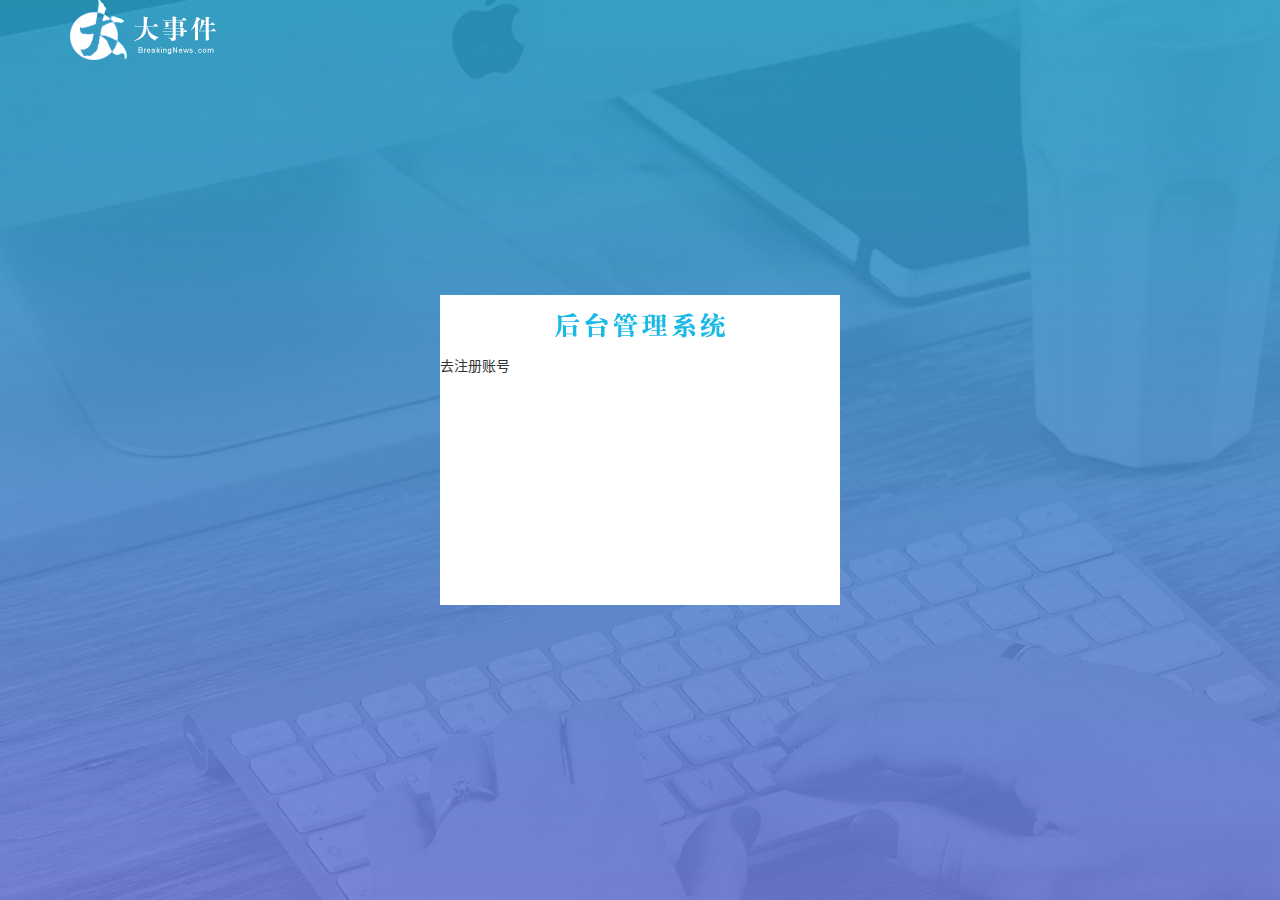
==== commit 4c48c972: "点击切换页面" ====
--- a/login.html
+++ b/login.html
@@ -22,8 +22,22 @@
     <!-- 登录注册区域 -->
     <div class="loginAndRegBox">
         <div class="title-box"></div>
+
+        <!-- 登录的div -->
+        <div class="login-box">
+            <a href="javascript:;" id="link_reg">去注册账号</a>
+        </div>
+
+        <!-- 注册的div -->
+        <div class="reg-box">
+            <a href="javascript:;" id="link_login">去登录</a>
+        </div>
     </div>
 
+    <!-- 导入JQuery -->
+    <script src="./assets/lib/jquery.js"></script>
+    <!-- 导入自己的js脚本 -->
+    <script src="./assets/js/login.js"></script>
 </body>
 
 </html>--- a/assets/css/login.css
+++ b/assets/css/login.css
@@ -21,4 +21,8 @@
 .title-box {
   height: 60px;
   background: url('/assets/images/login_title.png') no-repeat center;
+}
+
+.reg-box {
+  display: none;
 }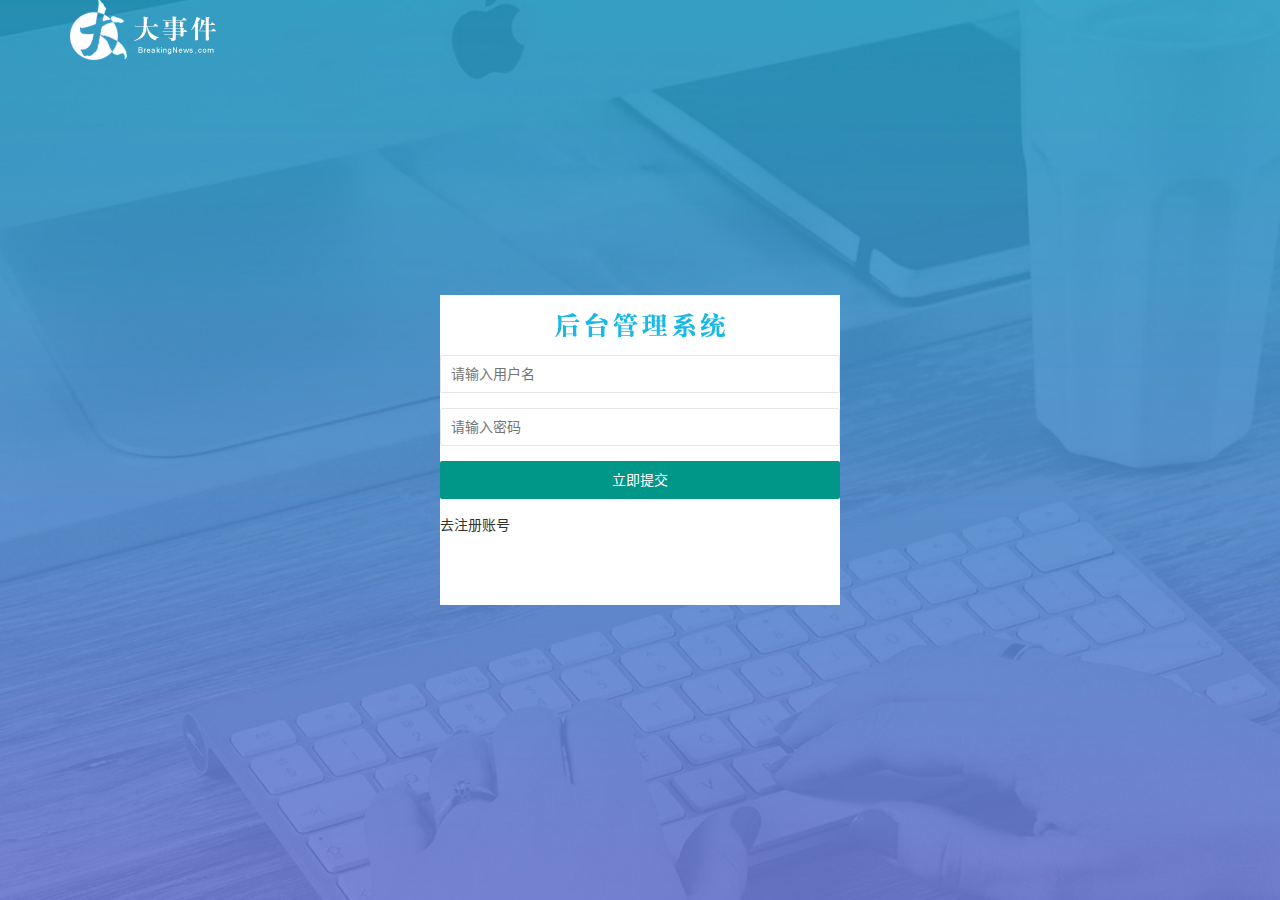
==== commit ff54ff80: "设置登录表单大体框架" ====
--- a/login.html
+++ b/login.html
@@ -6,7 +6,7 @@
     <meta name="viewport"
         content="width=device-width, user-scalable=no, initial-scale=1.0, maximum-scale=1.0, minimum-scale=1.0">
     <meta http-equiv="X-UA-Compatible" content="ie=edge">
-    <title>Document</title>
+    <title>大事件-登录注册</title>
     <!-- 导入 layui 的样式 -->
     <link rel="stylesheet" href="./assets/lib/layui/css/layui.css">
     <!-- 导入自己的样式 -->
@@ -25,7 +25,26 @@
 
         <!-- 登录的div -->
         <div class="login-box">
-            <a href="javascript:;" id="link_reg">去注册账号</a>
+            <!-- 登录的表单 -->
+            <form class="layui-form" action="">
+                <!-- 用户名 -->
+                <div class="layui-form-item">
+                    <input type="text" name="username" required lay-verify="required" placeholder="请输入用户名"
+                        autocomplete="off" class="layui-input">
+                </div>
+                <!-- 密码 -->
+                <div class="layui-form-item">
+                    <input type="password" name="password" required lay-verify="required" placeholder="请输入密码"
+                        autocomplete="off" class="layui-input">
+                </div>
+                <!-- 登录按钮 -->
+                <div class="layui-form-item">
+                    <button class="layui-btn layui-btn-fluid" lay-submit>立即提交</button>
+                </div>
+                <div class="layui-form-item">
+                    <a href="javascript:;" id="link_reg">去注册账号</a>
+                </div>
+            </form>
         </div>
 
         <!-- 注册的div -->
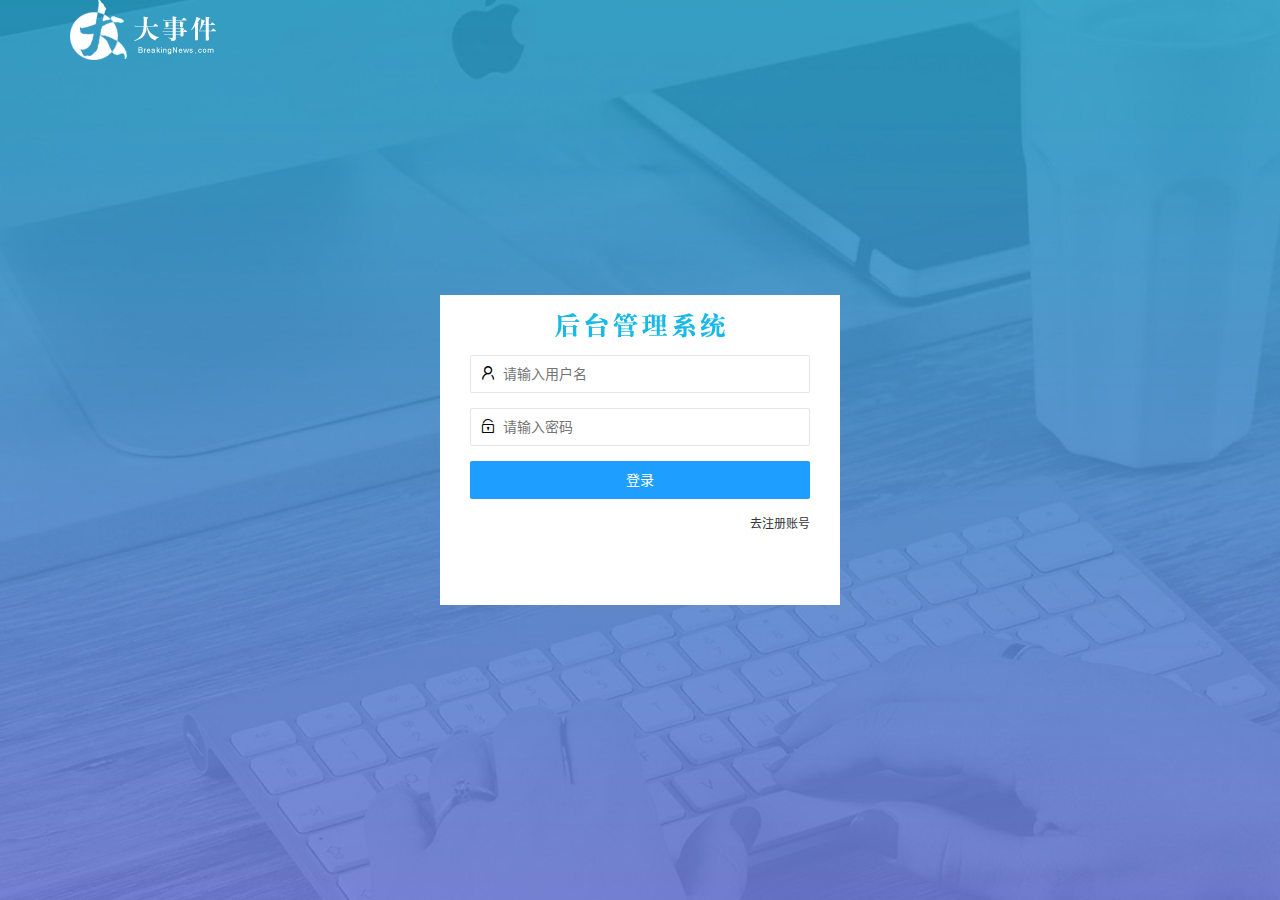
==== commit f97852a1: "完成表单验证功能" ====
--- a/login.html
+++ b/login.html
@@ -29,19 +29,21 @@
             <form class="layui-form" action="">
                 <!-- 用户名 -->
                 <div class="layui-form-item">
+                    <i class="layui-icon layui-icon-username"></i>
                     <input type="text" name="username" required lay-verify="required" placeholder="请输入用户名"
                         autocomplete="off" class="layui-input">
                 </div>
                 <!-- 密码 -->
                 <div class="layui-form-item">
-                    <input type="password" name="password" required lay-verify="required" placeholder="请输入密码"
+                    <i class="layui-icon layui-icon-password"></i>
+                    <input type="password" name="password" required lay-verify="required|pwd" placeholder="请输入密码"
                         autocomplete="off" class="layui-input">
                 </div>
                 <!-- 登录按钮 -->
                 <div class="layui-form-item">
-                    <button class="layui-btn layui-btn-fluid" lay-submit>立即提交</button>
+                    <button class="layui-btn layui-btn-fluid layui-btn-normal" lay-submit>登录</button>
                 </div>
-                <div class="layui-form-item">
+                <div class="layui-form-item links">
                     <a href="javascript:;" id="link_reg">去注册账号</a>
                 </div>
             </form>
@@ -49,10 +51,38 @@
 
         <!-- 注册的div -->
         <div class="reg-box">
-            <a href="javascript:;" id="link_login">去登录</a>
+            <!-- 注册的表单 -->
+            <form class="layui-form" action="">
+                <!-- 用户名 -->
+                <div class="layui-form-item">
+                    <i class="layui-icon layui-icon-username"></i>
+                    <input type="text" name="username" required lay-verify="required" placeholder="请输入用户名"
+                        autocomplete="off" class="layui-input">
+                </div>
+                <!-- 密码 -->
+                <div class="layui-form-item">
+                    <i class="layui-icon layui-icon-password"></i>
+                    <input type="password" name="password" required lay-verify="required|pwd" placeholder="请输入密码"
+                        autocomplete="off" class="layui-input">
+                </div>
+                <!-- 密码确认框 -->
+                <div class="layui-form-item">
+                    <i class="layui-icon layui-icon-password"></i>
+                    <input type="password" name="repassword" required lay-verify="required|pwd|repwd" placeholder="再次确认密码"
+                        autocomplete="off" class="layui-input">
+                </div>
+                <!-- 注册按钮 -->
+                <div class="layui-form-item">
+                    <button class="layui-btn layui-btn-fluid layui-btn-normal" lay-submit>注册</button>
+                </div>
+                <div class="layui-form-item links">
+                    <a href="javascript:;" id="link_login">去登录</a>
+                </div>
         </div>
     </div>
 
+    <!-- 导入 layui 的JS文件 -->
+    <script src="./assets/lib/layui/layui.all.js"></script>
     <!-- 导入JQuery -->
     <script src="./assets/lib/jquery.js"></script>
     <!-- 导入自己的js脚本 -->
--- a/assets/css/login.css
+++ b/assets/css/login.css
@@ -25,4 +25,31 @@
 
 .reg-box {
   display: none;
+}
+
+.layui-form {
+  padding: 0 30px;
+}
+
+.links {
+  display: flex;
+  justify-content: flex-end;
+}
+
+.links a {
+  font-size: 12px;
+}
+
+.layui-form-item {
+  position: relative;
+}
+
+.layui-icon {
+  position: absolute;
+  top: 10px;
+  left: 10px;
+}
+
+.layui-input {
+  padding-left: 32px;
 }